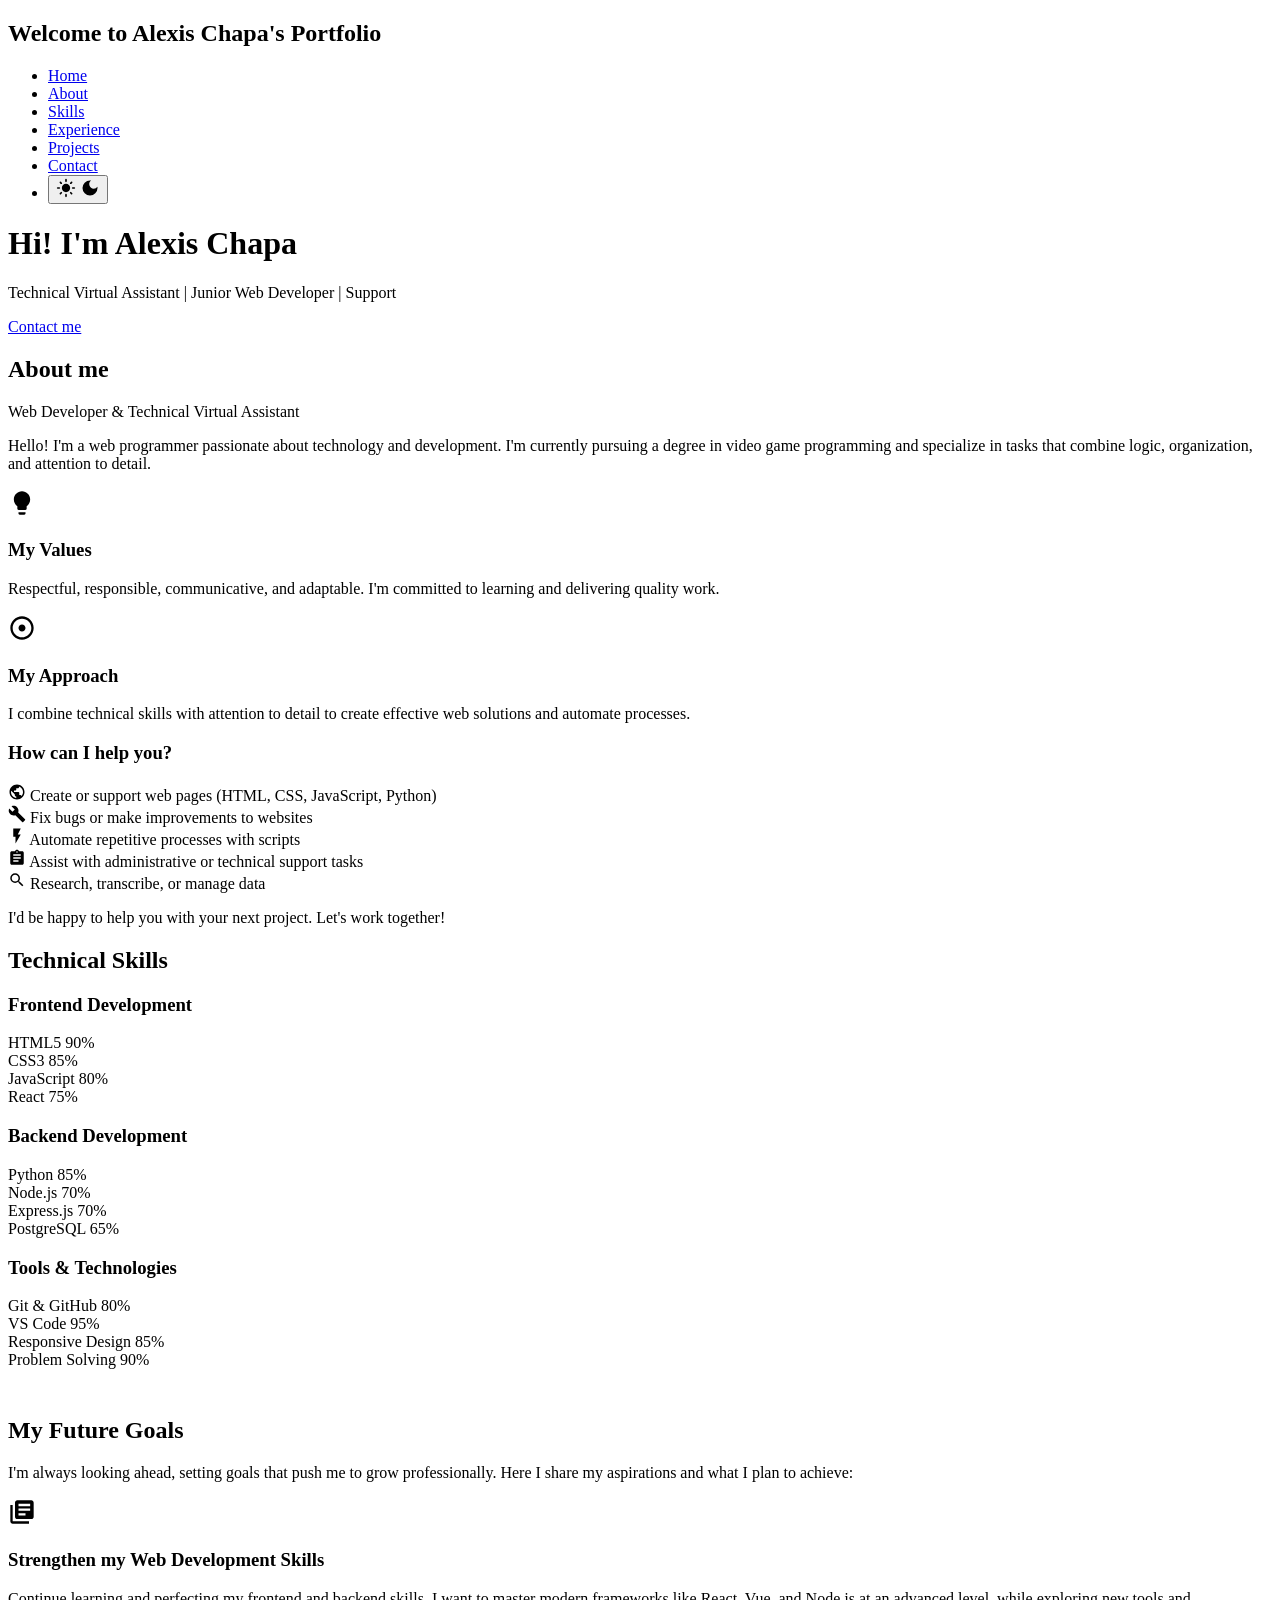
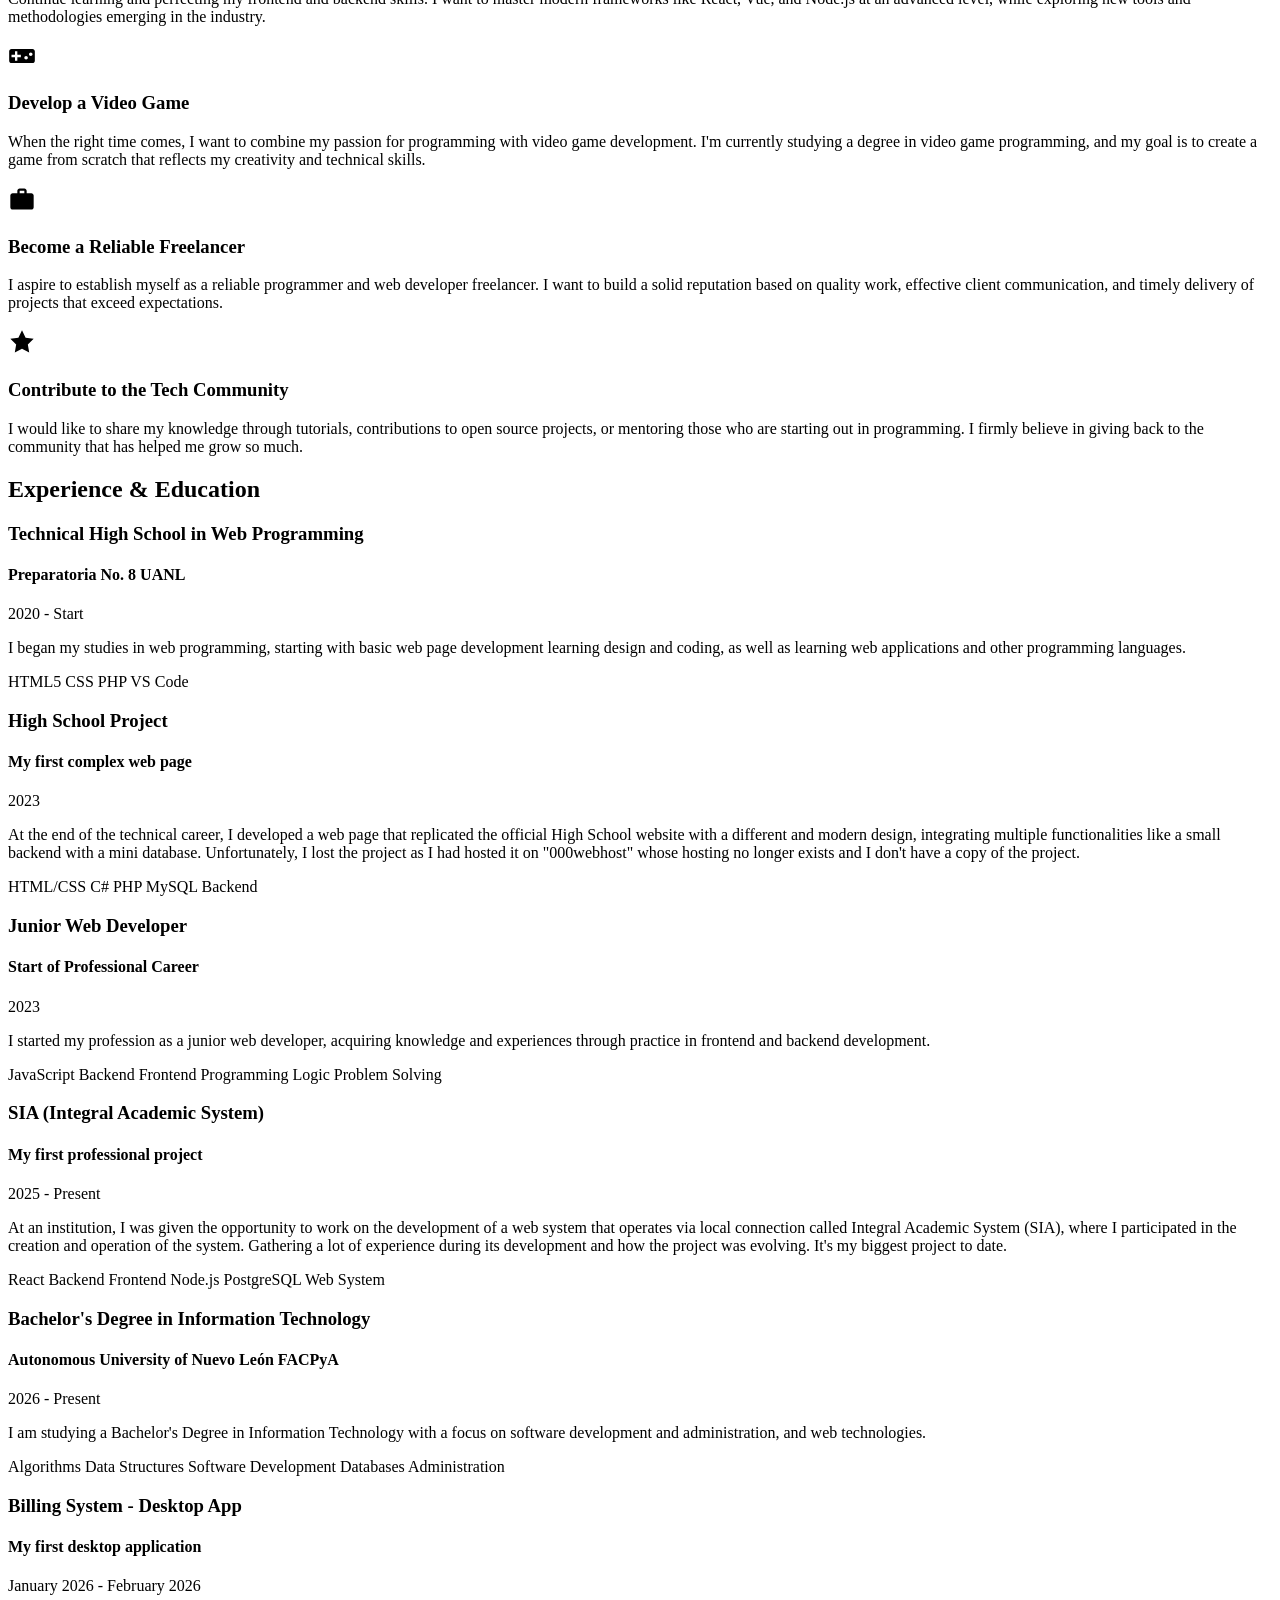
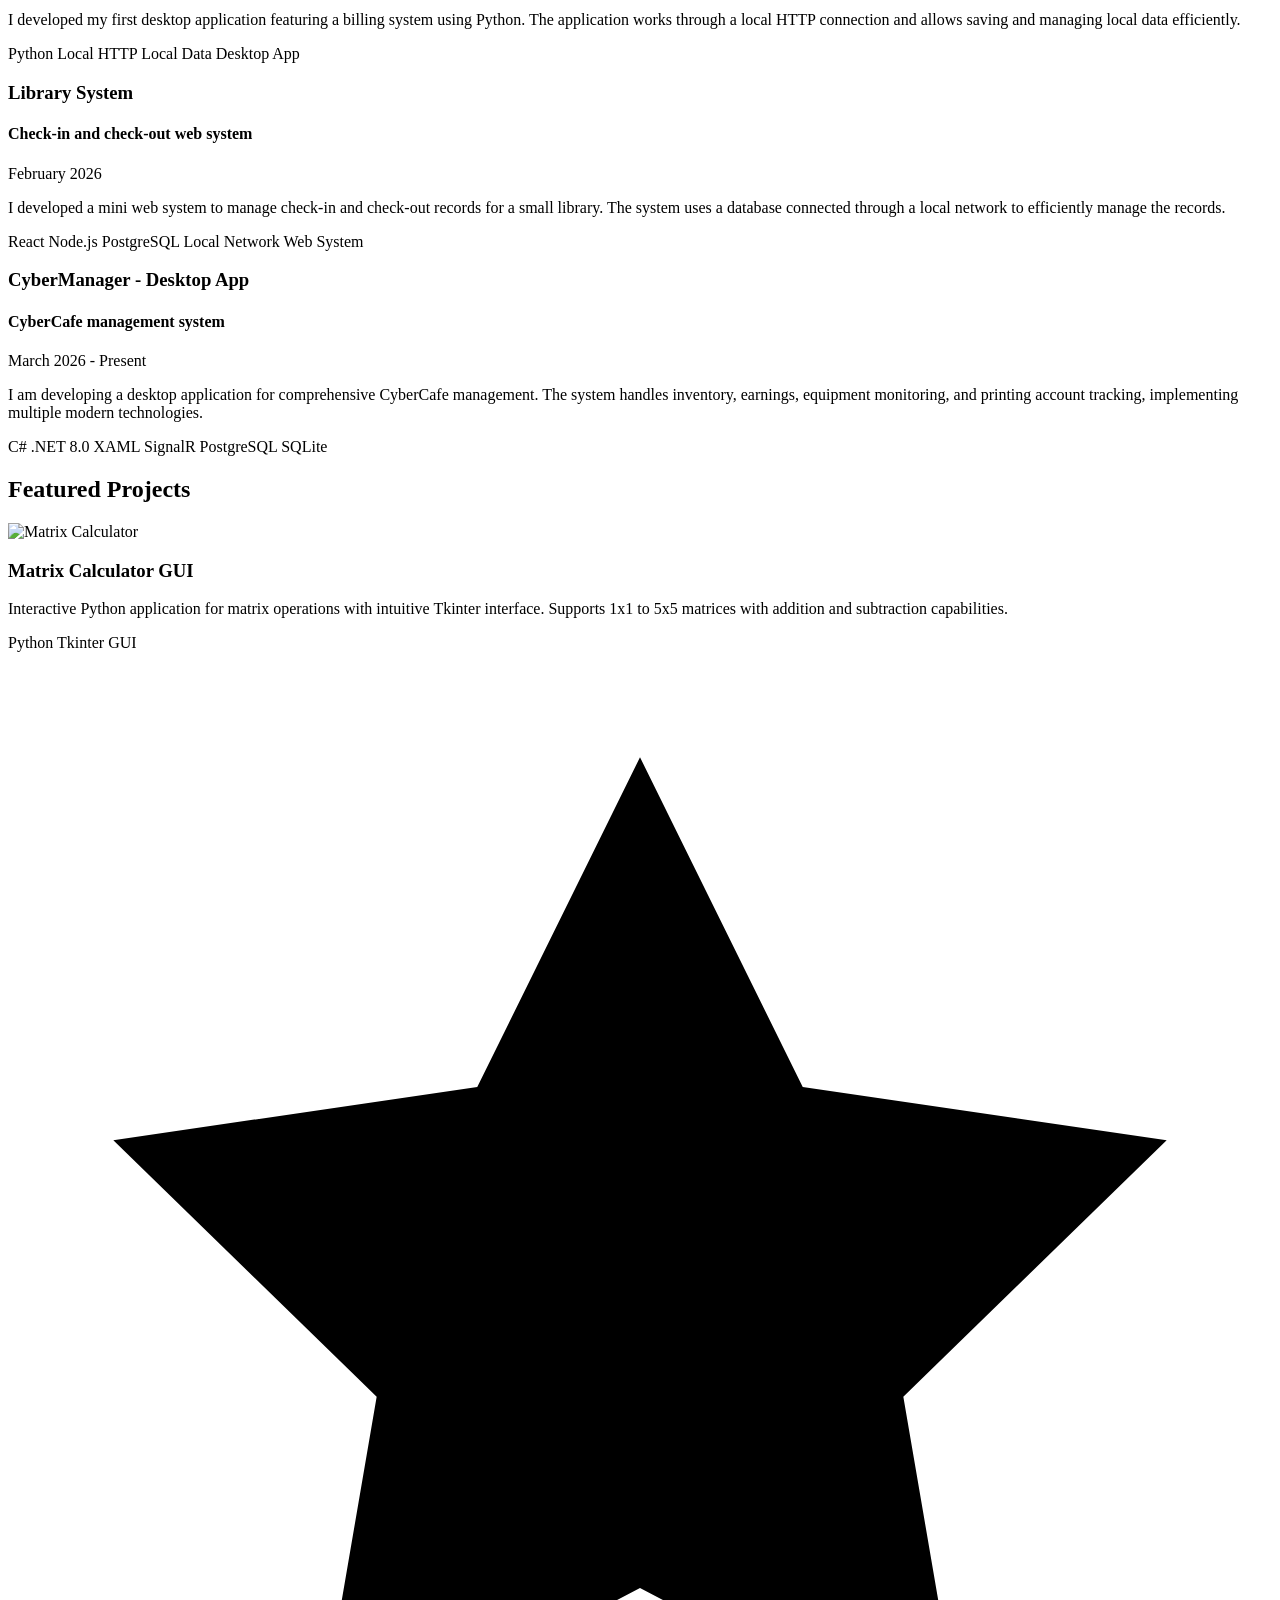
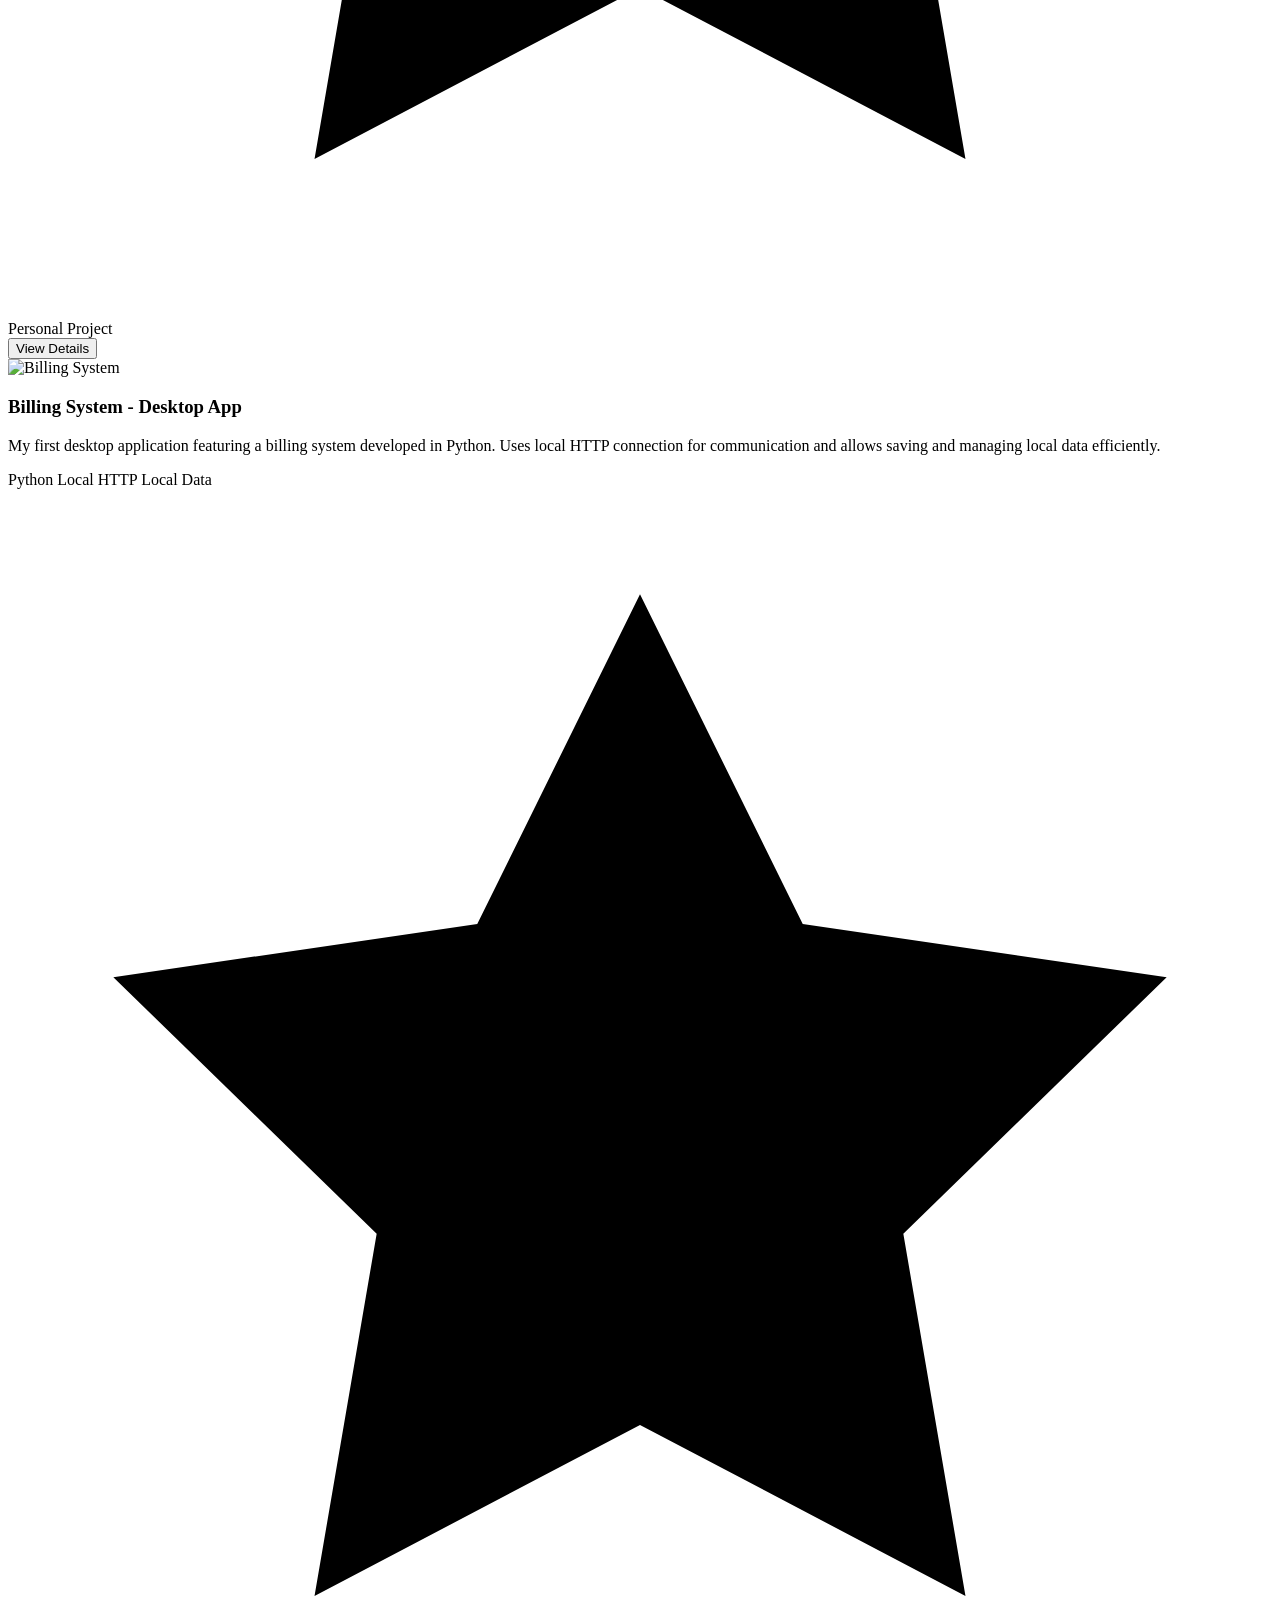
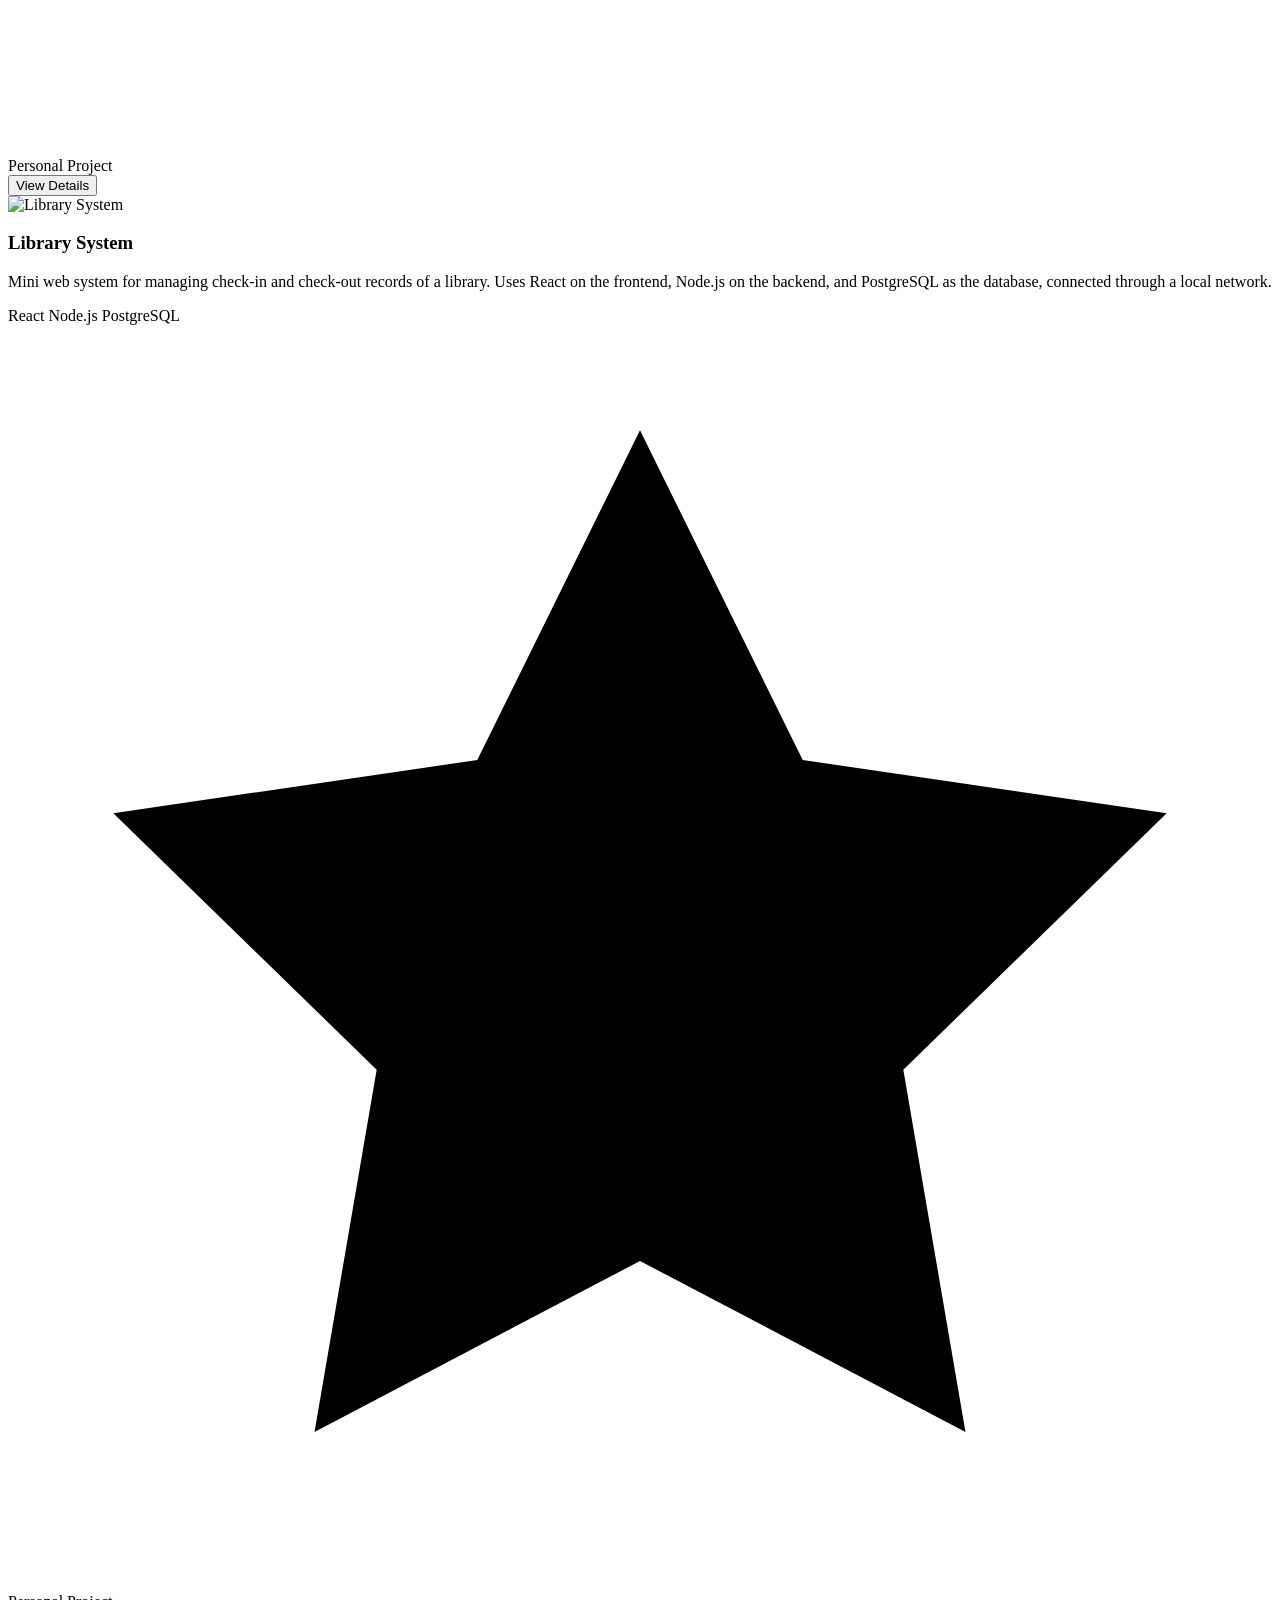
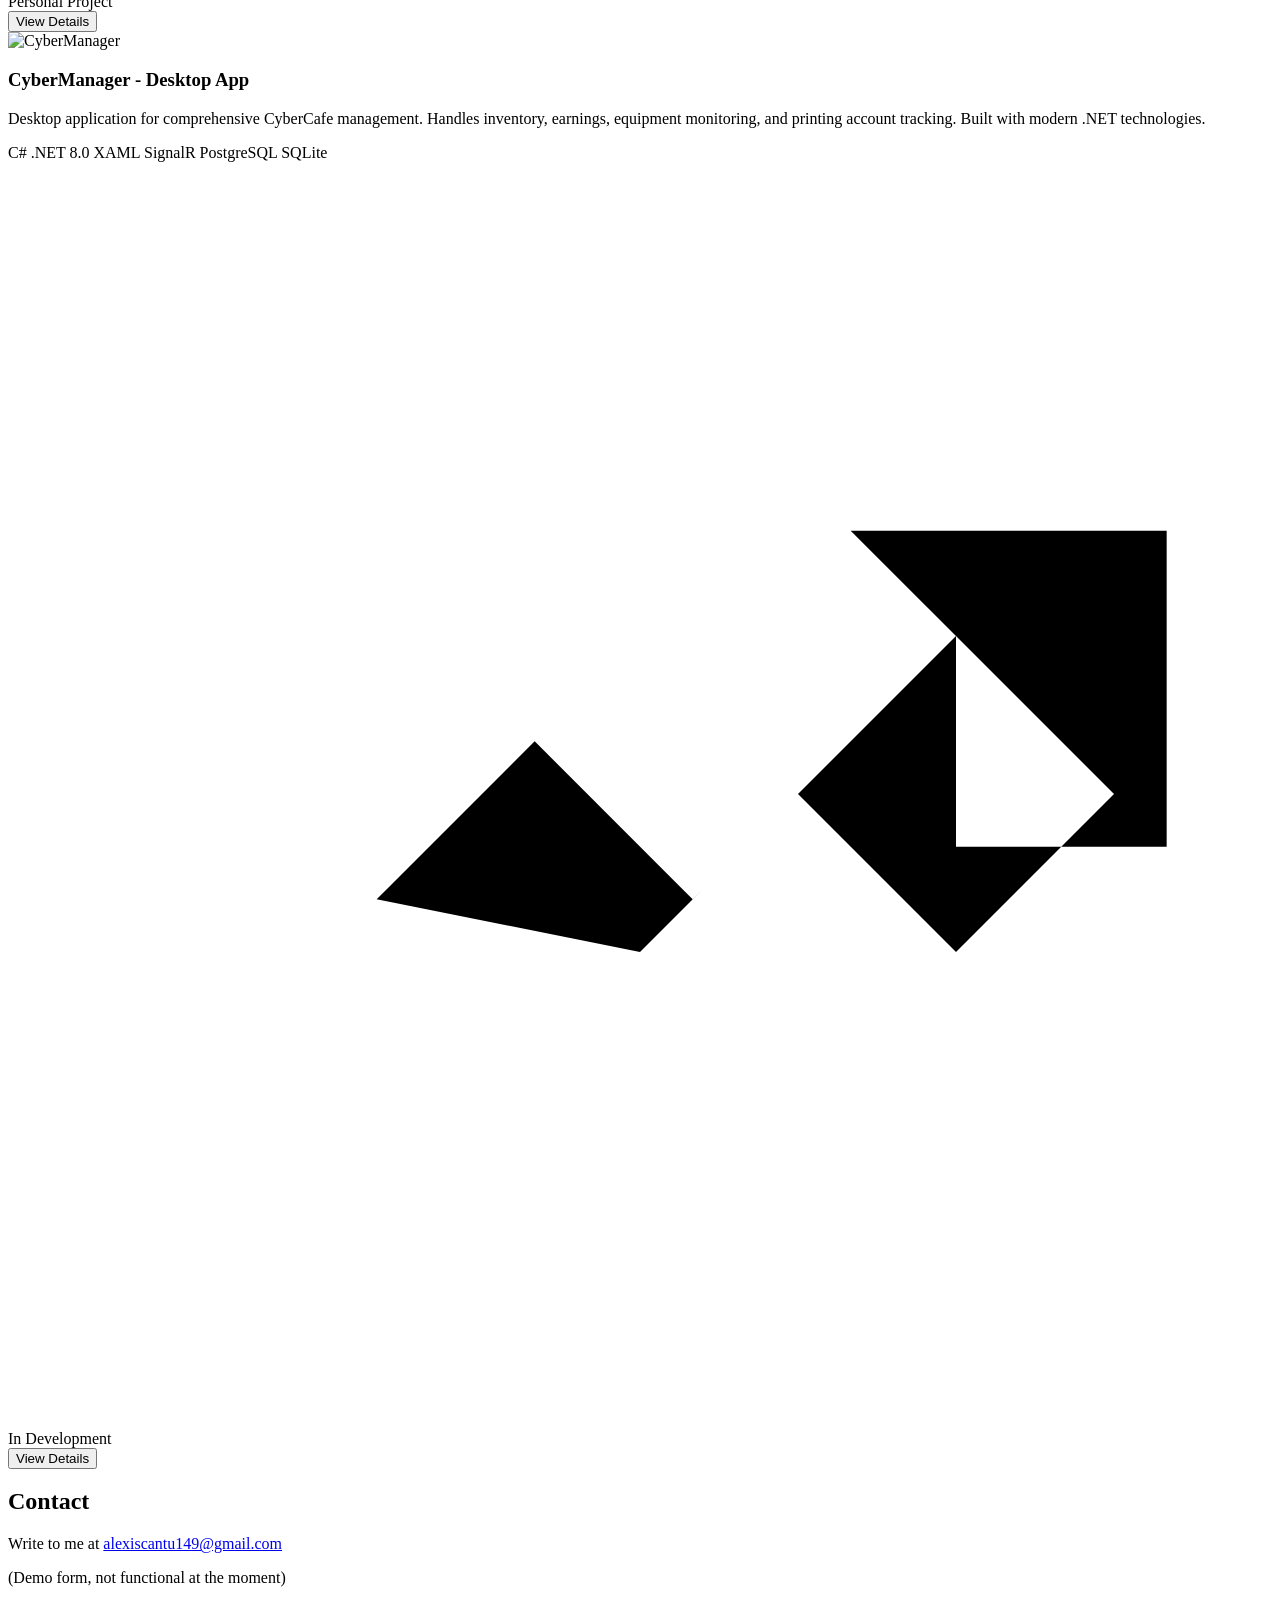
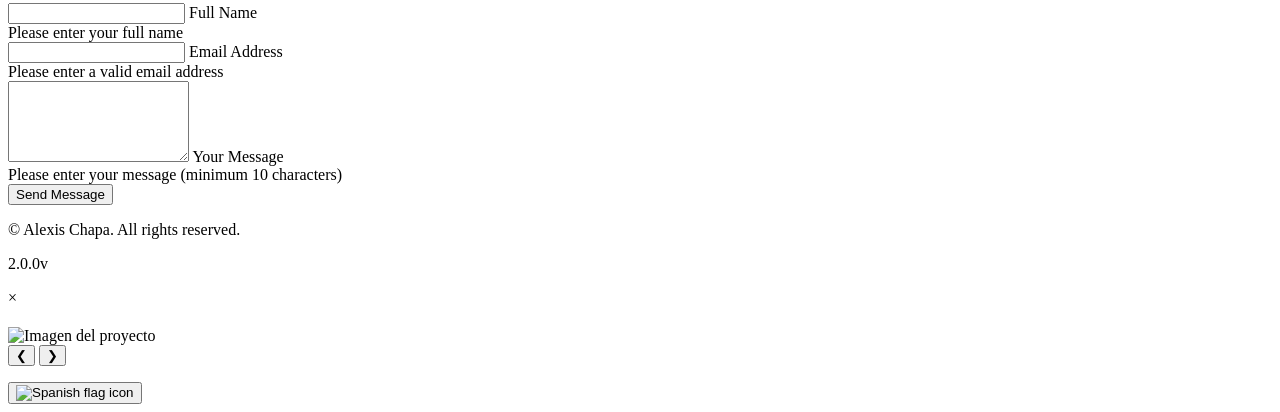
==== index.html @ 1d427770 "Rename index_EN.html to index.html" ====
<!DOCTYPE html>
<html lang="en">
<head>
  <meta charset="UTF-8" />
  <meta name="viewport" content="width=device-width, initial-scale=1.0" />
  <meta name="description" content="Alexis Chapa - Technical Virtual Assistant, Junior Web Developer & Support. Specialized in HTML, CSS, JavaScript, Python. Available for web development projects and technical assistance." />
  <meta name="keywords" content="web developer, technical assistant, python developer, javascript, HTML, CSS, portfolio, freelance developer" />
  <meta name="author" content="Alexis Chapa" />
  
  <!-- Open Graph / Facebook -->
  <meta property="og:type" content="website" />
  <meta property="og:url" content="https://yourwebsite.com/" />
  <meta property="og:title" content="Alexis Chapa - Web Developer Portfolio" />
  <meta property="og:description" content="Technical Virtual Assistant & Junior Web Developer. Specialized in creating web solutions and technical support." />
  <meta property="og:image" content="https://yourwebsite.com/img/preview.png" />

  <!-- Twitter -->
  <meta property="twitter:card" content="summary_large_image" />
  <meta property="twitter:url" content="https://yourwebsite.com/" />
  <meta property="twitter:title" content="Alexis Chapa - Web Developer Portfolio" />
  <meta property="twitter:description" content="Technical Virtual Assistant & Junior Web Developer. Specialized in creating web solutions and technical support." />
  <meta property="twitter:image" content="https://yourwebsite.com/img/preview.png" />

  <title>Alexis Chapa - Web Developer Portfolio</title>
  <link rel="icon" type="image/x-icon" href="img/favicon.ico" />
  <link rel="apple-touch-icon" href="img/apple-touch-icon.png" />
  <link rel="stylesheet" href="styles/index.css">
  <link rel="stylesheet" href="styles/modal.css">
  <link rel="stylesheet" href="styles/animacion.css">
  <link rel="stylesheet" href="styles/theme.css">
  <link href="https://fonts.googleapis.com/css2?family=Inter:wght@400;600;700&display=swap" rel="stylesheet" />
</head>
<body>
  <nav class="navigation" id="navigation">
    <div class="nav-container">
      <div class="nav-brand">
        <h2>Welcome to Alexis Chapa's Portfolio</h2>
      </div>
      <ul class="nav-menu" id="nav-menu">
        <li class="nav-item">
          <a href="#hero" class="nav-link">Home</a>
        </li>
        <li class="nav-item">
          <a href="#about" class="nav-link">About</a>
        </li>
        <li class="nav-item">
          <a href="#skills" class="nav-link">Skills</a>
        </li>
        <li class="nav-item">
          <a href="#experience" class="nav-link">Experience</a>
        </li>
        <li class="nav-item">
          <a href="#projects" class="nav-link">Projects</a>
        </li>
        <li class="nav-item">
          <a href="#contacto" class="nav-link">Contact</a>
        </li>
        <li class="nav-item">
          <button id="theme-toggle" class="theme-toggle" aria-label="Toggle dark mode">
            <span class="sun-icon"><svg viewBox="0 0 24 24" width="20" height="20" fill="currentColor"><path d="M12 7c-2.76 0-5 2.24-5 5s2.24 5 5 5 5-2.24 5-5-2.24-5-5-5zM2 13h2c.55 0 1-.45 1-1s-.45-1-1-1H2c-.55 0-1 .45-1 1s.45 1 1 1zm18 0h2c.55 0 1-.45 1-1s-.45-1-1-1h-2c-.55 0-1 .45-1 1s.45 1 1 1zM11 2v2c0 .55.45 1 1 1s1-.45 1-1V2c0-.55-.45-1-1-1s-1 .45-1 1zm0 18v2c0 .55.45 1 1 1s1-.45 1-1v-2c0-.55-.45-1-1-1s-1 .45-1 1zM5.99 4.58a.996.996 0 00-1.41 0 .996.996 0 000 1.41l1.06 1.06c.39.39 1.03.39 1.41 0s.39-1.03 0-1.41L5.99 4.58zm12.37 12.37a.996.996 0 00-1.41 0 .996.996 0 000 1.41l1.06 1.06c.39.39 1.03.39 1.41 0a.996.996 0 000-1.41l-1.06-1.06zm1.06-10.96a.996.996 0 000-1.41.996.996 0 00-1.41 0l-1.06 1.06c-.39.39-.39 1.03 0 1.41s1.03.39 1.41 0l1.06-1.06zM7.05 18.36a.996.996 0 000-1.41.996.996 0 00-1.41 0l-1.06 1.06c-.39.39-.39 1.03 0 1.41s1.03.39 1.41 0l1.06-1.06z"/></svg></span>
            <span class="moon-icon"><svg viewBox="0 0 24 24" width="20" height="20" fill="currentColor"><path d="M12 3a9 9 0 109 9c0-.46-.04-.92-.1-1.36a5.389 5.389 0 01-4.4 2.26 5.403 5.403 0 01-3.14-9.8c-.44-.06-.9-.1-1.36-.1z"/></svg></span>
          </button>
        </li>
      </ul>
      <div class="nav-toggle" id="nav-toggle">
        <span class="bar"></span>
        <span class="bar"></span>
        <span class="bar"></span>
      </div>
    </div>
  </nav>
  
  <header class="hero" id="hero">
    <h1>Hi! I'm Alexis Chapa</h1>
    <p>Technical Virtual Assistant | Junior Web Developer | Support</p>
    <a href="#contacto" class="btn">Contact me</a>
  </header>

  <section id="about" class="about">
    <div class="about-container">
      <div class="about-header">
        <h1>About me</h1>
        <div class="about-subtitle">Web Developer & Technical Virtual Assistant</div>
      </div>
      
      <div class="about-content">
        <div class="about-intro">
          <p class="intro-text">
            Hello! I'm a web programmer passionate about technology and development. 
            I'm currently pursuing a degree in video game programming and specialize 
            in tasks that combine logic, organization, and attention to detail.
          </p>
        </div>
        
        <div class="about-highlights">
          <div class="highlight-card">
            <div class="highlight-icon"><svg viewBox="0 0 24 24" width="28" height="28" fill="currentColor"><path d="M9 21c0 .55.45 1 1 1h4c.55 0 1-.45 1-1v-1H9v1zm3-19C8.14 2 5 5.14 5 9c0 2.38 1.19 4.47 3 5.74V17c0 .55.45 1 1 1h6c.55 0 1-.45 1-1v-2.26c1.81-1.27 3-3.36 3-5.74 0-3.86-3.14-7-7-7z"/></svg></div>
            <h3>My Values</h3>
            <p>Respectful, responsible, communicative, and adaptable. I'm committed to learning and delivering quality work.</p>
          </div>
          
          <div class="highlight-card">
            <div class="highlight-icon"><svg viewBox="0 0 24 24" width="28" height="28" fill="currentColor"><path d="M12 2C6.49 2 2 6.49 2 12s4.49 10 10 10 10-4.49 10-10S17.51 2 12 2zm0 18c-4.41 0-8-3.59-8-8s3.59-8 8-8 8 3.59 8 8-3.59 8-8 8zm3-8c0 1.66-1.34 3-3 3s-3-1.34-3-3 1.34-3 3-3 3 1.34 3 3z"/></svg></div>
            <h3>My Approach</h3>
            <p>I combine technical skills with attention to detail to create effective web solutions and automate processes.</p>
          </div>
        </div>
        
        <div class="about-services">
          <h3>How can I help you?</h3>
          <div class="services-grid">
            <div class="service-item">
              <span class="service-icon"><svg viewBox="0 0 24 24" width="18" height="18" fill="currentColor"><path d="M12 2C6.48 2 2 6.48 2 12s4.48 10 10 10 10-4.48 10-10S17.52 2 12 2zm-1 17.93c-3.95-.49-7-3.85-7-7.93 0-.62.08-1.21.21-1.79L9 15v1c0 1.1.9 2 2 2v1.93zm6.9-2.54c-.26-.81-1-1.39-1.9-1.39h-1v-3c0-.55-.45-1-1-1H8v-2h2c.55 0 1-.45 1-1V7h2c1.1 0 2-.9 2-2v-.41c2.93 1.19 5 4.06 5 7.41 0 2.08-.8 3.97-2.1 5.39z"/></svg></span>
              <span>Create or support web pages (HTML, CSS, JavaScript, Python)</span>
            </div>
            <div class="service-item">
              <span class="service-icon"><svg viewBox="0 0 24 24" width="18" height="18" fill="currentColor"><path d="M22.7 19l-9.1-9.1c.9-2.3.4-5-1.5-6.9-2-2-5-2.4-7.4-1.3L9 6 6 9 1.6 4.7C.4 7.1.9 10.1 2.9 12.1c1.9 1.9 4.6 2.4 6.9 1.5l9.1 9.1c.4.4 1 .4 1.4 0l2.3-2.3c.5-.4.5-1.1.1-1.4z"/></svg></span>
              <span>Fix bugs or make improvements to websites</span>
            </div>
            <div class="service-item">
              <span class="service-icon"><svg viewBox="0 0 24 24" width="18" height="18" fill="currentColor"><path d="M7 2v11h3v9l7-12h-4l4-8z"/></svg></span>
              <span>Automate repetitive processes with scripts</span>
            </div>
            <div class="service-item">
              <span class="service-icon"><svg viewBox="0 0 24 24" width="18" height="18" fill="currentColor"><path d="M19 3h-4.18C14.4 1.84 13.3 1 12 1c-1.3 0-2.4.84-2.82 2H5c-1.1 0-2 .9-2 2v14c0 1.1.9 2 2 2h14c1.1 0 2-.9 2-2V5c0-1.1-.9-2-2-2zm-7 0c.55 0 1 .45 1 1s-.45 1-1 1-1-.45-1-1 .45-1 1-1zm2 14H7v-2h7v2zm3-4H7v-2h10v2zm0-4H7V7h10v2z"/></svg></span>
              <span>Assist with administrative or technical support tasks</span>
            </div>
            <div class="service-item">
              <span class="service-icon"><svg viewBox="0 0 24 24" width="18" height="18" fill="currentColor"><path d="M15.5 14h-.79l-.28-.27A6.471 6.471 0 0016 9.5 6.5 6.5 0 109.5 16c1.61 0 3.09-.59 4.23-1.57l.27.28v.79l5 4.99L20.49 19l-4.99-5zm-6 0C7.01 14 5 11.99 5 9.5S7.01 5 9.5 5 14 7.01 14 9.5 11.99 14 9.5 14z"/></svg></span>
              <span>Research, transcribe, or manage data</span>
            </div>
          </div>
        </div>
        
        <div class="about-cta">
          <p>I'd be happy to help you with your next project. Let's work together!</p>
        </div>
      </div>
    </div>
  </section>

  <section id="skills" class="skills-section">
    <h1>Technical Skills</h1>
    <div class="skills-container">
      <div class="skills-category">
        <h3>Frontend Development</h3>
        <div class="skill-item">
          <div class="skill-info">
            <span class="skill-name">HTML5</span>
            <span class="skill-percentage">90%</span>
          </div>
          <div class="skill-bar">
            <div class="skill-progress" data-percentage="90"></div>
          </div>
        </div>
        <div class="skill-item">
          <div class="skill-info">
            <span class="skill-name">CSS3</span>
            <span class="skill-percentage">85%</span>
          </div>
          <div class="skill-bar">
            <div class="skill-progress" data-percentage="85"></div>
          </div>
        </div>
        <div class="skill-item">
          <div class="skill-info">
            <span class="skill-name">JavaScript</span>
            <span class="skill-percentage">80%</span>
          </div>
          <div class="skill-bar">
            <div class="skill-progress" data-percentage="80"></div>
          </div>
        </div>
        <div class="skill-item">
          <div class="skill-info">
            <span class="skill-name">React</span>
            <span class="skill-percentage">75%</span>
          </div>
          <div class="skill-bar">
            <div class="skill-progress" data-percentage="75"></div>
          </div>
        </div>
      </div>

      <div class="skills-category">
        <h3>Backend Development</h3>
        <div class="skill-item">
          <div class="skill-info">
            <span class="skill-name">Python</span>
            <span class="skill-percentage">85%</span>
          </div>
          <div class="skill-bar">
            <div class="skill-progress" data-percentage="85"></div>
          </div>
        </div>
        <div class="skill-item">
          <div class="skill-info">
            <span class="skill-name">Node.js</span>
            <span class="skill-percentage">70%</span>
          </div>
          <div class="skill-bar">
            <div class="skill-progress" data-percentage="70"></div>
          </div>
        </div>
        <div class="skill-item">
          <div class="skill-info">
            <span class="skill-name">Express.js</span>
            <span class="skill-percentage">70%</span>
          </div>
          <div class="skill-bar">
            <div class="skill-progress" data-percentage="70"></div>
          </div>
        </div>
        <div class="skill-item">
          <div class="skill-info">
            <span class="skill-name">PostgreSQL</span>
            <span class="skill-percentage">65%</span>
          </div>
          <div class="skill-bar">
            <div class="skill-progress" data-percentage="65"></div>
          </div>
        </div>
      </div>

      <div class="skills-category">
        <h3>Tools & Technologies</h3>
        <div class="skill-item">
          <div class="skill-info">
            <span class="skill-name">Git & GitHub</span>
            <span class="skill-percentage">80%</span>
          </div>
          <div class="skill-bar">
            <div class="skill-progress" data-percentage="80"></div>
          </div>
        </div>
        <div class="skill-item">
          <div class="skill-info">
            <span class="skill-name">VS Code</span>
            <span class="skill-percentage">95%</span>
          </div>
          <div class="skill-bar">
            <div class="skill-progress" data-percentage="95"></div>
          </div>
        </div>
        <div class="skill-item">
          <div class="skill-info">
            <span class="skill-name">Responsive Design</span>
            <span class="skill-percentage">85%</span>
          </div>
          <div class="skill-bar">
            <div class="skill-progress" data-percentage="85"></div>
          </div>
        </div>
        <div class="skill-item">
          <div class="skill-info">
            <span class="skill-name">Problem Solving</span>
            <span class="skill-percentage">90%</span>
          </div>
          <div class="skill-bar">
            <div class="skill-progress" data-percentage="90"></div>
          </div>
        </div>
      </div>
    </div>
    
    <!-- My Future Goals -->
    <h2 class="section-title" style="margin-top: 3rem;">My Future Goals</h2>
    <div class="future-goals-container">
      <p class="goals-intro">I'm always looking ahead, setting goals that push me to grow professionally. Here I share my aspirations and what I plan to achieve:</p>
      
      <div class="goals-grid">
        <div class="goal-card">
          <div class="goal-icon"><svg viewBox="0 0 24 24" width="28" height="28" fill="currentColor"><path d="M4 6H2v14c0 1.1.9 2 2 2h14v-2H4V6zm16-4H8c-1.1 0-2 .9-2 2v12c0 1.1.9 2 2 2h12c1.1 0 2-.9 2-2V4c0-1.1-.9-2-2-2zm-1 9H9V9h10v2zm-4 4H9v-2h6v2zm4-8H9V5h10v2z"/></svg></div>
          <h3>Strengthen my Web Development Skills</h3>
          <p>Continue learning and perfecting my frontend and backend skills. I want to master modern frameworks like React, Vue, and Node.js at an advanced level, while exploring new tools and methodologies emerging in the industry.</p>
        </div>
        
        <div class="goal-card">
          <div class="goal-icon"><svg viewBox="0 0 24 24" width="28" height="28" fill="currentColor"><path d="M21 6H3c-1.1 0-2 .9-2 2v8c0 1.1.9 2 2 2h18c1.1 0 2-.9 2-2V8c0-1.1-.9-2-2-2zm-10 7H8v3H6v-3H3v-2h3V8h2v3h3v2zm4.5 2c-.83 0-1.5-.67-1.5-1.5s.67-1.5 1.5-1.5 1.5.67 1.5 1.5-.67 1.5-1.5 1.5zm4-3c-.83 0-1.5-.67-1.5-1.5S18.67 9 19.5 9s1.5.67 1.5 1.5-.67 1.5-1.5 1.5z"/></svg></div>
          <h3>Develop a Video Game</h3>
          <p>When the right time comes, I want to combine my passion for programming with video game development. I'm currently studying a degree in video game programming, and my goal is to create a game from scratch that reflects my creativity and technical skills.</p>
        </div>
        
        <div class="goal-card">
          <div class="goal-icon"><svg viewBox="0 0 24 24" width="28" height="28" fill="currentColor"><path d="M20 7h-4V5c0-1.1-.9-2-2-2h-4c-1.1 0-2 .9-2 2v2H4c-1.1 0-2 .9-2 2v10c0 1.1.9 2 2 2h16c1.1 0 2-.9 2-2V9c0-1.1-.9-2-2-2zm-6 0h-4V5h4v2z"/></svg></div>
          <h3>Become a Reliable Freelancer</h3>
          <p>I aspire to establish myself as a reliable programmer and web developer freelancer. I want to build a solid reputation based on quality work, effective client communication, and timely delivery of projects that exceed expectations.</p>
        </div>
        
        <div class="goal-card">
          <div class="goal-icon"><svg viewBox="0 0 24 24" width="28" height="28" fill="currentColor"><path d="M12 2l3.09 6.26L22 9.27l-5 4.87 1.18 6.88L12 17.77l-6.18 3.25L7 14.14 2 9.27l6.91-1.01L12 2z"/></svg></div>
          <h3>Contribute to the Tech Community</h3>
          <p>I would like to share my knowledge through tutorials, contributions to open source projects, or mentoring those who are starting out in programming. I firmly believe in giving back to the community that has helped me grow so much.</p>
        </div>
      </div>
    </div>
  </section>

  <!-- Experience Timeline -->
  <section id="experience" class="timeline-section">
    <div class="container">
      <h2 class="section-title">Experience & Education</h2>
      <div class="timeline">
        <div class="timeline-item" data-aos="fade-right">
          <div class="timeline-marker"></div>
          <div class="timeline-content">
            <h3>Technical High School in Web Programming</h3>
            <h4>Preparatoria No. 8 UANL</h4>
            <span class="timeline-date">2020 - Start</span>
            <p>I began my studies in web programming, starting with basic web page development learning design and coding, as well as learning web applications and other programming languages.</p>
            <div class="timeline-tags">
              <span class="tag">HTML5</span>
              <span class="tag">CSS</span>
              <span class="tag">PHP</span>
              <span class="tag">VS Code</span>
            </div>
          </div>
        </div>
        
        <div class="timeline-item" data-aos="fade-left">
          <div class="timeline-marker"></div>
          <div class="timeline-content">
            <h3>High School Project</h3>
            <h4>My first complex web page</h4>
            <span class="timeline-date">2023</span>
            <p>At the end of the technical career, I developed a web page that replicated the official High School website with a different and modern design, integrating multiple functionalities like a small backend with a mini database. Unfortunately, I lost the project as I had hosted it on "000webhost" whose hosting no longer exists and I don't have a copy of the project.</p>
            <div class="timeline-tags">
              <span class="tag">HTML/CSS</span>
              <span class="tag">C#</span>
              <span class="tag">PHP</span>
              <span class="tag">MySQL</span>
              <span class="tag">Backend</span>
            </div>
          </div>
        </div>
        
        <div class="timeline-item" data-aos="fade-right">
          <div class="timeline-marker"></div>
          <div class="timeline-content">
            <h3>Junior Web Developer</h3>
            <h4>Start of Professional Career</h4>
            <span class="timeline-date">2023</span>
            <p>I started my profession as a junior web developer, acquiring knowledge and experiences through practice in frontend and backend development.</p>
            <div class="timeline-tags">
              <span class="tag">JavaScript</span>
              <span class="tag">Backend</span>
              <span class="tag">Frontend</span>
              <span class="tag">Programming Logic</span>
              <span class="tag">Problem Solving</span>
            </div>
          </div>
        </div>

        <div class="timeline-item" data-aos="fade-left">
          <div class="timeline-marker"></div>
          <div class="timeline-content">
            <h3>SIA (Integral Academic System)</h3>
            <h4>My first professional project</h4>
            <span class="timeline-date">2025 - Present</span>
            <p>At an institution, I was given the opportunity to work on the development of a web system that operates via local connection called Integral Academic System (SIA), where I participated in the creation and operation of the system. Gathering a lot of experience during its development and how the project was evolving. It's my biggest project to date.</p>
            <div class="timeline-tags">
              <span class="tag">React</span>
              <span class="tag">Backend</span>
              <span class="tag">Frontend</span>
              <span class="tag">Node.js</span>
              <span class="tag">PostgreSQL</span>
              <span class="tag">Web System</span>
            </div>
          </div>
        </div>
        
        <div class="timeline-item" data-aos="fade-left">
          <div class="timeline-marker education"></div>
          <div class="timeline-content">
            <h3>Bachelor's Degree in Information Technology</h3>
            <h4>Autonomous University of Nuevo León FACPyA</h4>
            <span class="timeline-date">2026 - Present</span>
            <p>I am studying a Bachelor's Degree in Information Technology with a focus on software development and administration, and web technologies.</p>
            <div class="timeline-tags">
              <span class="tag">Algorithms</span>
              <span class="tag">Data Structures</span>
              <span class="tag">Software Development</span>
              <span class="tag">Databases</span>
              <span class="tag">Administration</span>
            </div>
          </div>
        </div>

        <div class="timeline-item" data-aos="fade-right">
          <div class="timeline-marker"></div>
          <div class="timeline-content">
            <h3>Billing System - Desktop App</h3>
            <h4>My first desktop application</h4>
            <span class="timeline-date">January 2026 - February 2026</span>
            <p>I developed my first desktop application featuring a billing system using Python. The application works through a local HTTP connection and allows saving and managing local data efficiently.</p>
            <div class="timeline-tags">
              <span class="tag">Python</span>
              <span class="tag">Local HTTP</span>
              <span class="tag">Local Data</span>
              <span class="tag">Desktop App</span>
            </div>
          </div>
        </div>

        <div class="timeline-item" data-aos="fade-left">
          <div class="timeline-marker"></div>
          <div class="timeline-content">
            <h3>Library System</h3>
            <h4>Check-in and check-out web system</h4>
            <span class="timeline-date">February 2026</span>
            <p>I developed a mini web system to manage check-in and check-out records for a small library. The system uses a database connected through a local network to efficiently manage the records.</p>
            <div class="timeline-tags">
              <span class="tag">React</span>
              <span class="tag">Node.js</span>
              <span class="tag">PostgreSQL</span>
              <span class="tag">Local Network</span>
              <span class="tag">Web System</span>
            </div>
          </div>
        </div>

        <div class="timeline-item" data-aos="fade-right">
          <div class="timeline-marker"></div>
          <div class="timeline-content">
            <h3>CyberManager - Desktop App</h3>
            <h4>CyberCafe management system</h4>
            <span class="timeline-date">March 2026 - Present</span>
            <p>I am developing a desktop application for comprehensive CyberCafe management. The system handles inventory, earnings, equipment monitoring, and printing account tracking, implementing multiple modern technologies.</p>
            <div class="timeline-tags">
              <span class="tag">C#</span>
              <span class="tag">.NET 8.0</span>
              <span class="tag">XAML</span>
              <span class="tag">SignalR</span>
              <span class="tag">PostgreSQL</span>
              <span class="tag">SQLite</span>
            </div>
          </div>
        </div>
      </div>
    </div>
  </section>

  <section id="projects" class="projects-section">
    <div class="container">
      <h2 class="section-title">Featured Projects</h2>

      <!-- Projects Grid -->
      <div class="projects-grid">
        <!-- Project 1 - Matrix Calculator -->
        <div class="project-card" data-category="python" data-aos="fade-up">
          <div class="project-image">
            <img src="img_project/1.png" alt="Matrix Calculator" />
          </div>
          <div class="project-content">
            <h3>Matrix Calculator GUI</h3>
            <p>Interactive Python application for matrix operations with intuitive Tkinter interface. Supports 1x1 to 5x5 matrices with addition and subtraction capabilities.</p>
            <div class="project-tech">
              <span class="tech-tag">Python</span>
              <span class="tech-tag">Tkinter</span>
              <span class="tech-tag">GUI</span>
            </div>
            <div class="project-stats">
              <span class="stat">
                <svg viewBox="0 0 24 24" fill="currentColor">
                  <path d="M12 2l3.09 6.26L22 9.27l-5 4.87 1.18 6.88L12 17.77l-6.18 3.25L7 14.14 2 9.27l6.91-1.01L12 2z"/>
                </svg>
                Personal Project
              </span>
            </div>
            <button class="btn ver-proyecto" onclick="abrirModal(0)">View Details</button>
          </div>
        </div>

        <!-- Project 2 - Billing System -->
        <div class="project-card" data-category="python" data-aos="fade-up" data-aos-delay="100">
          <div class="project-image">
            <img src="img/fondo2.jpg" alt="Billing System" />
          </div>
          <div class="project-content">
            <h3>Billing System - Desktop App</h3>
            <p>My first desktop application featuring a billing system developed in Python. Uses local HTTP connection for communication and allows saving and managing local data efficiently.</p>
            <div class="project-tech">
              <span class="tech-tag">Python</span>
              <span class="tech-tag">Local HTTP</span>
              <span class="tech-tag">Local Data</span>
            </div>
            <div class="project-stats">
              <span class="stat">
                <svg viewBox="0 0 24 24" fill="currentColor">
                  <path d="M12 2l3.09 6.26L22 9.27l-5 4.87 1.18 6.88L12 17.77l-6.18 3.25L7 14.14 2 9.27l6.91-1.01L12 2z"/>
                </svg>
                Personal Project
              </span>
            </div>
            <button class="btn ver-proyecto" onclick="abrirModal(1)">View Details</button>
          </div>
        </div>

        <!-- Project 3 - Library System -->
        <div class="project-card" data-category="fullstack" data-aos="fade-up" data-aos-delay="200">
          <div class="project-image">
            <img src="img/fondo2.jpg" alt="Library System" />
          </div>
          <div class="project-content">
            <h3>Library System</h3>
            <p>Mini web system for managing check-in and check-out records of a library. Uses React on the frontend, Node.js on the backend, and PostgreSQL as the database, connected through a local network.</p>
            <div class="project-tech">
              <span class="tech-tag">React</span>
              <span class="tech-tag">Node.js</span>
              <span class="tech-tag">PostgreSQL</span>
            </div>
            <div class="project-stats">
              <span class="stat">
                <svg viewBox="0 0 24 24" fill="currentColor">
                  <path d="M12 2l3.09 6.26L22 9.27l-5 4.87 1.18 6.88L12 17.77l-6.18 3.25L7 14.14 2 9.27l6.91-1.01L12 2z"/>
                </svg>
                Personal Project
              </span>
            </div>
            <button class="btn ver-proyecto" onclick="abrirModal(2)">View Details</button>
          </div>
        </div>

        <!-- Project 4 - CyberManager -->
        <div class="project-card" data-category="desktop" data-aos="fade-up" data-aos-delay="300">
          <div class="project-image">
            <img src="img/fondo2.jpg" alt="CyberManager" />
          </div>
          <div class="project-content">
            <h3>CyberManager - Desktop App</h3>
            <p>Desktop application for comprehensive CyberCafe management. Handles inventory, earnings, equipment monitoring, and printing account tracking. Built with modern .NET technologies.</p>
            <div class="project-tech">
              <span class="tech-tag">C#</span>
              <span class="tech-tag">.NET 8.0</span>
              <span class="tech-tag">XAML</span>
              <span class="tech-tag">SignalR</span>
              <span class="tech-tag">PostgreSQL</span>
              <span class="tech-tag">SQLite</span>
            </div>
            <div class="project-stats">
              <span class="stat">
                <svg viewBox="0 0 24 24" fill="currentColor">
                  <path d="M7 14l3-3 3 3 5-5v4h4V7h-6l5 5-3 3-3-3-3 3z"/>
                </svg>
                In Development
              </span>
            </div>
            <button class="btn ver-proyecto" onclick="abrirModal(3)">View Details</button>
          </div>
        </div>
      </div>
    </div>
  </section>

  <section id="contacto">
    <h2>Contact</h2>
    <p>
      Write to me at <a href="mailto:alexiscantu149@gmail.com">alexiscantu149@gmail.com</a>
      <br>
      <p>(Demo form, not functional at the moment)</p>
    </p>
    <form class="contact-form" id="contact-form">
      <div class="form-group">
        <input type="text" id="name" placeholder=" " required />
        <label for="name">Full Name</label>
        <div class="error-message">Please enter your full name</div>
      </div>
      
      <div class="form-group">
        <input type="email" id="email" placeholder=" " required />
        <label for="email">Email Address</label>
        <div class="error-message">Please enter a valid email address</div>
      </div>
      
      <div class="form-group">
        <textarea id="message" placeholder=" " rows="5" required></textarea>
        <label for="message">Your Message</label>
        <div class="error-message">Please enter your message (minimum 10 characters)</div>
      </div>
      
      <button type="submit" class="btn submit-btn">
        <span class="loading-spinner"></span>
        Send Message
      </button>
    </form>
  </section>
  <footer>
    <p>&copy; <span id="year"></span> Alexis Chapa. All rights reserved.</p>
    <p>2.0.0v</p>
  </footer>

<!-- Modal con carrusel -->
<div id="modal" class="modal hidden">
  <div class="modal-content animate-fade">
    <span class="close-btn" onclick="cerrarModal()">&times;</span>
    <h2 id="modal-title"></h2>
    <div class="carousel">
      <div class="image-container">
        <img id="modal-img" src="" alt="Imagen del proyecto" />
      </div>
      <div class="carousel-controls">
        <button id="prev-img">&#10094;</button>
        <button id="next-img">&#10095;</button>
      </div>
    </div>
    <p id="modal-desc"></p>
  </div>
</div>

<button id="language-toggle" class="language-btn" title="Change language to Spanish" aria-label="Switch to Spanish language">
  <img id="lang-icon" src="img/ES.png" alt="Spanish flag icon" />
</button>

</body>
<script src="scripts/index_EN.js"></script>
<script src="scripts/modal_EN.js"></script>
<script src="scripts/animacion.js"></script>
<script src="scripts/carrusel.js"></script>
<script src="scripts/skills.js"></script>
<script src="scripts/timeline.js"></script>
<script src="scripts/competencies.js"></script>
<script src="scripts/visual-effects.js"></script>
<script src="scripts/project-filters.js"></script>
</html>
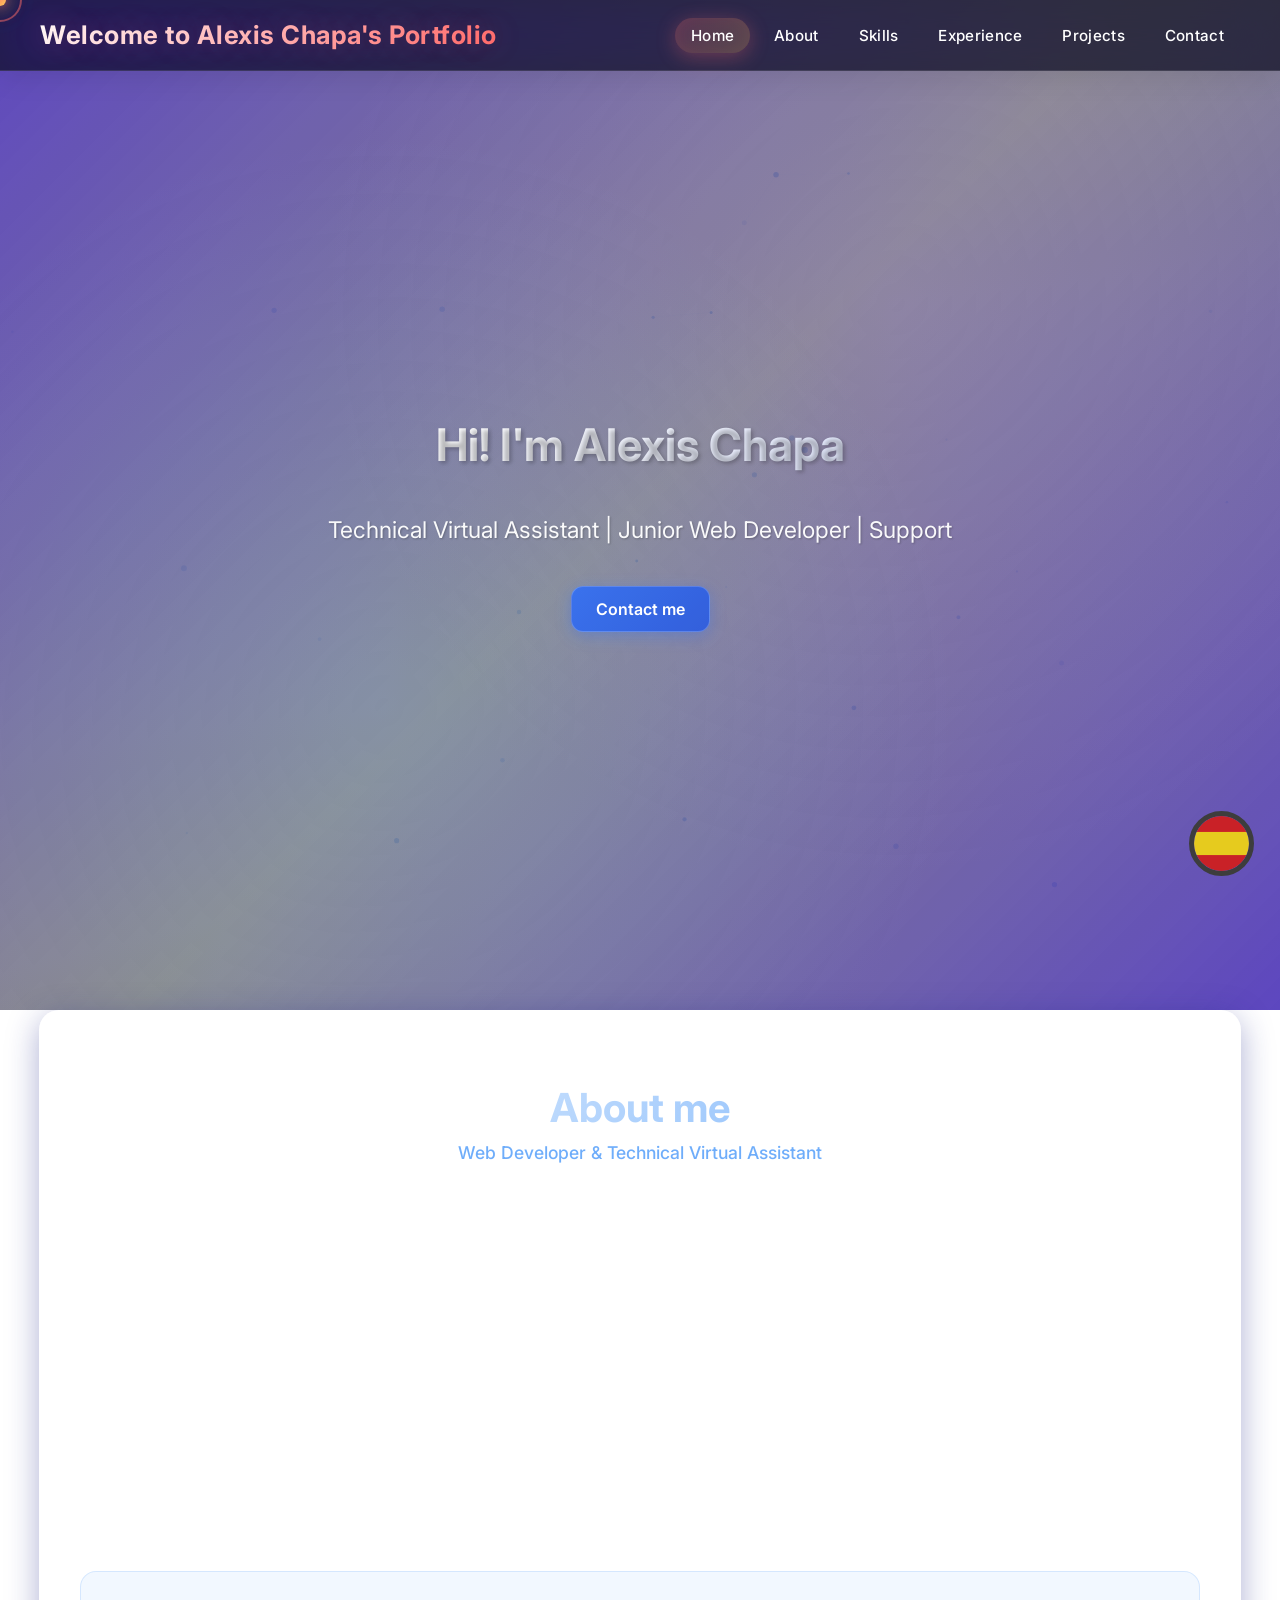
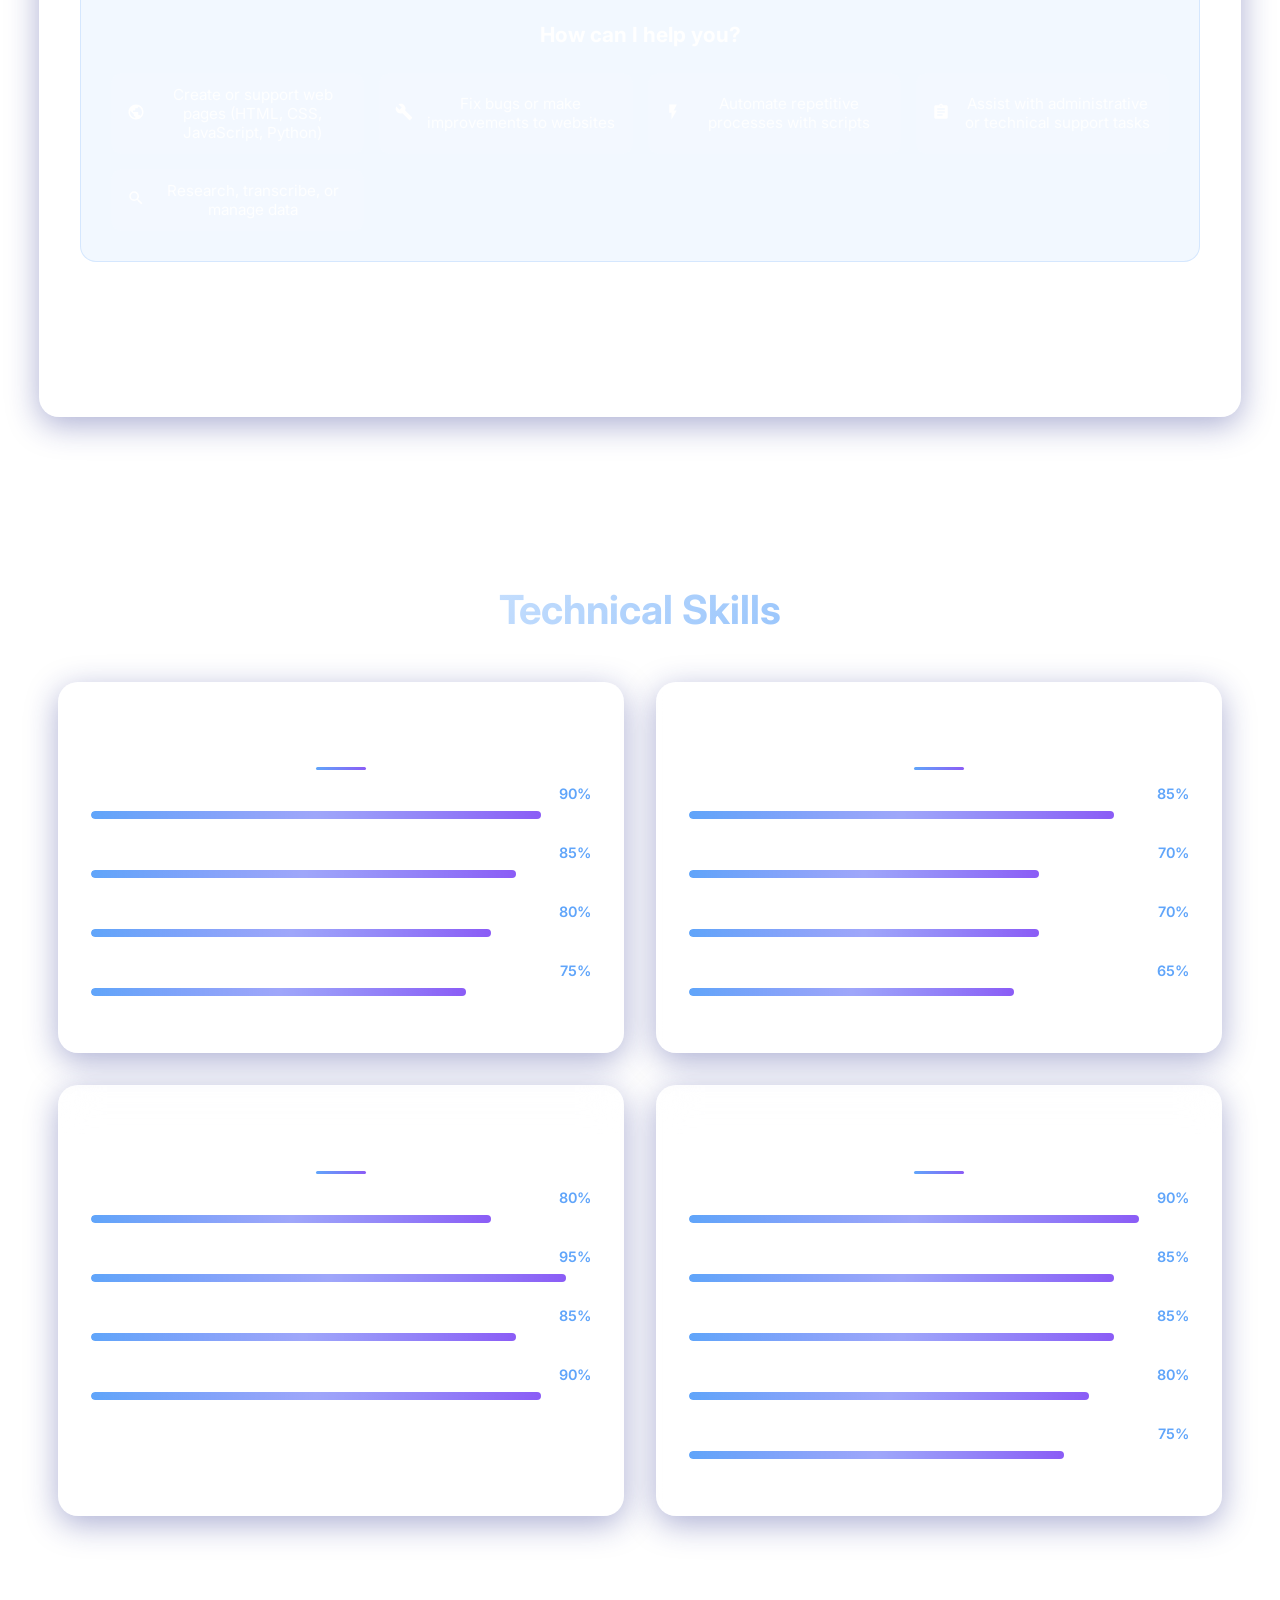
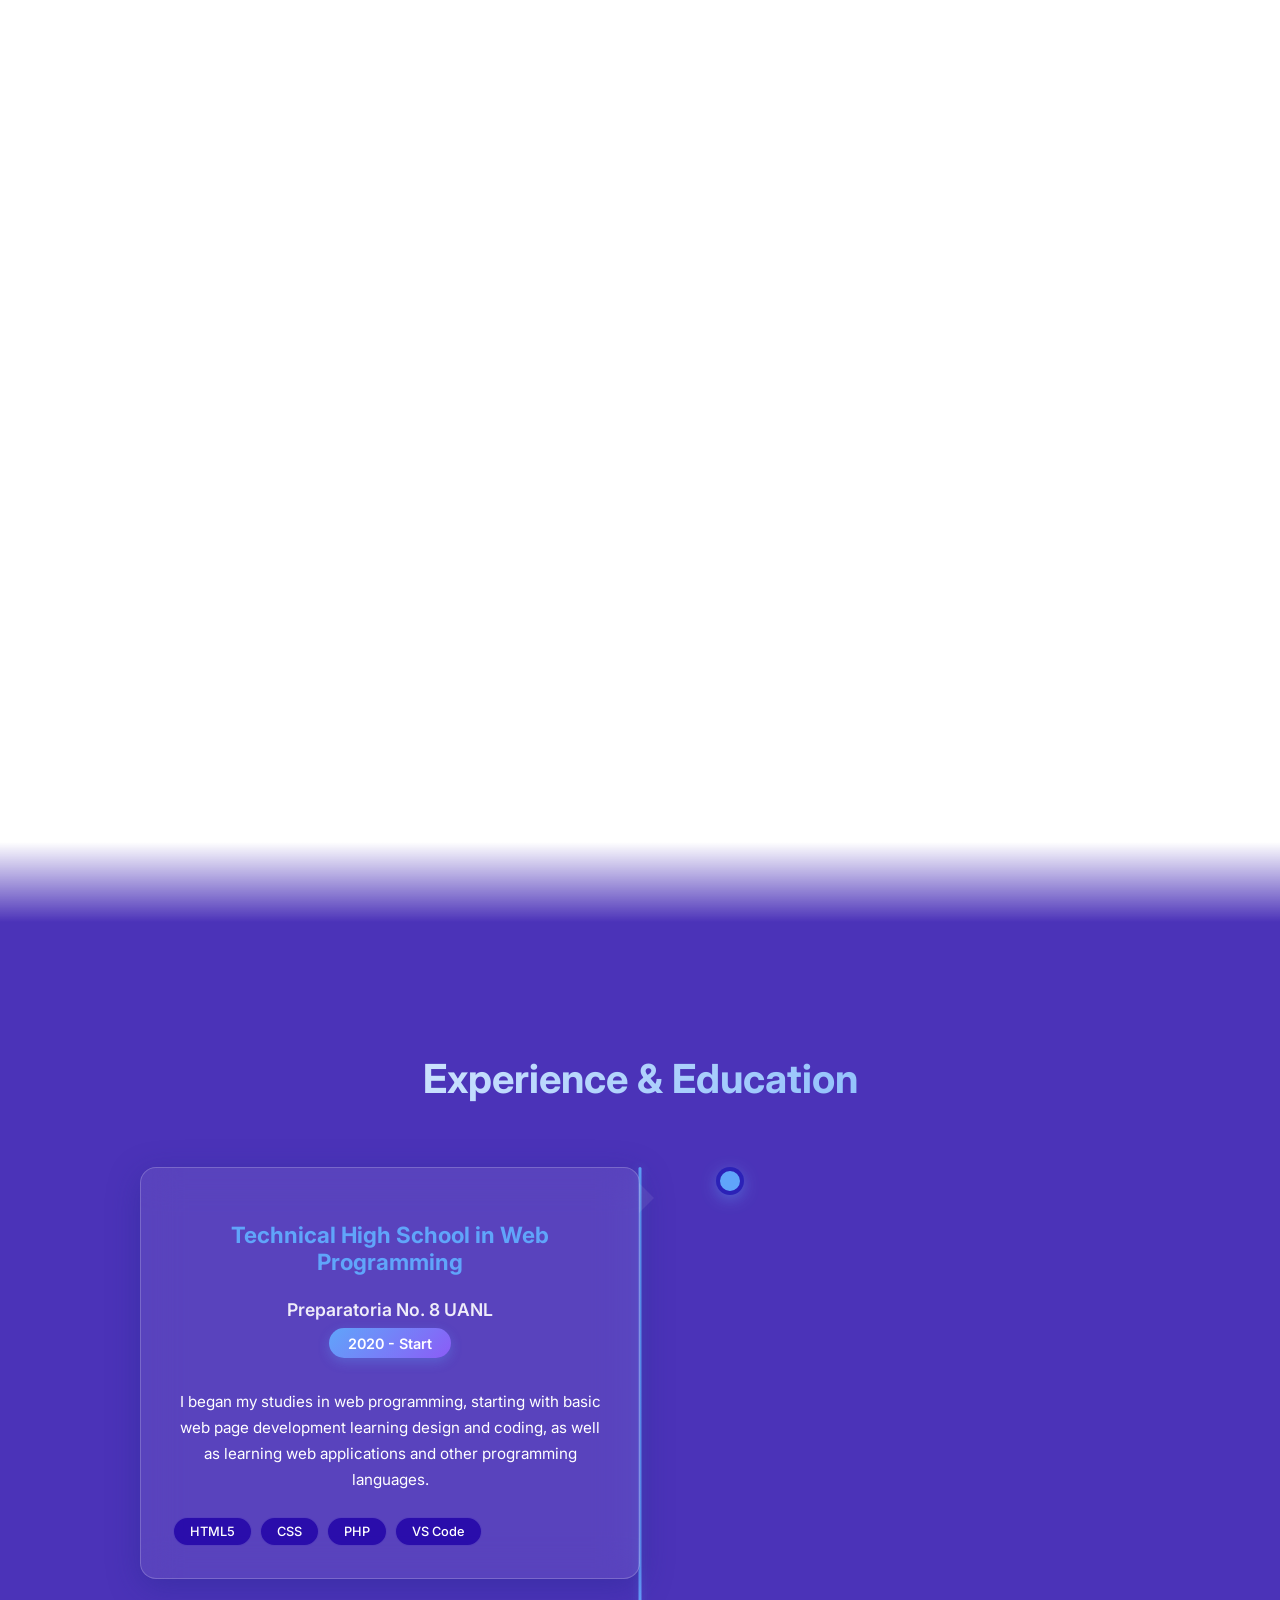
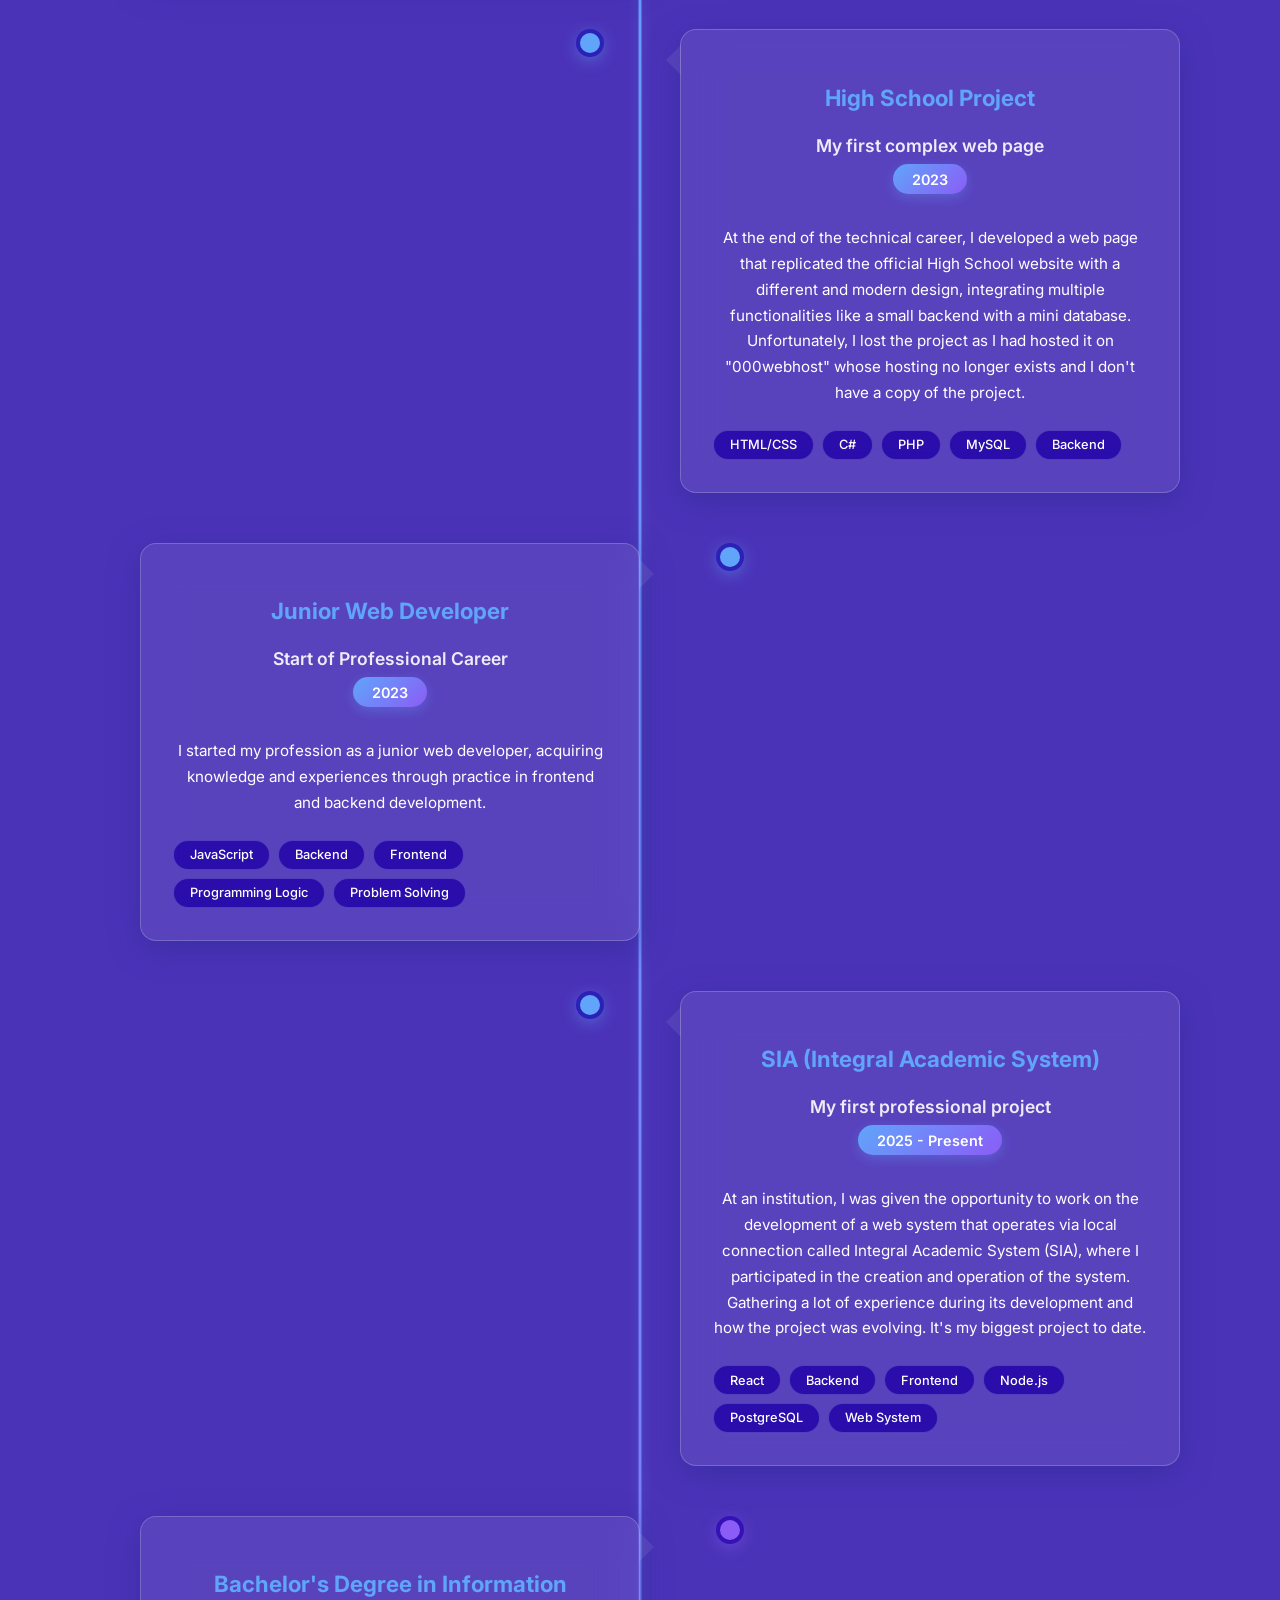
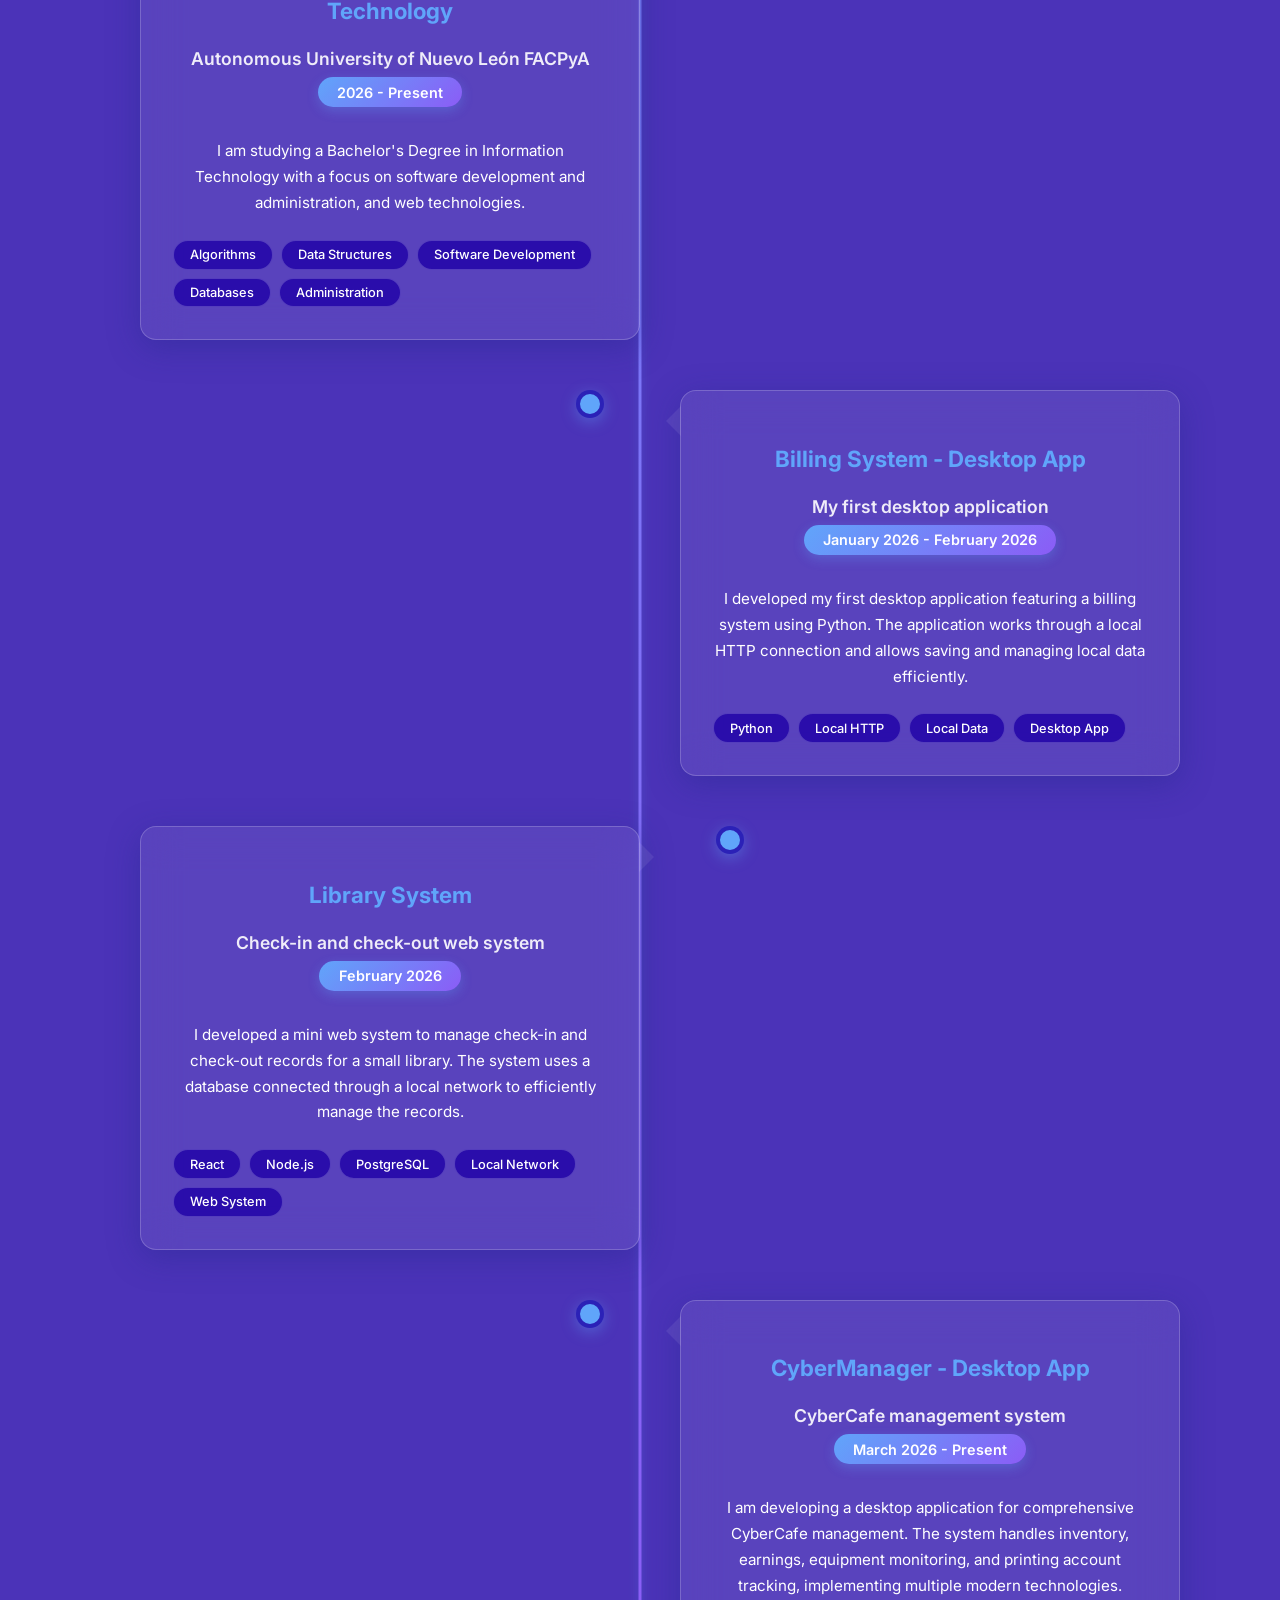
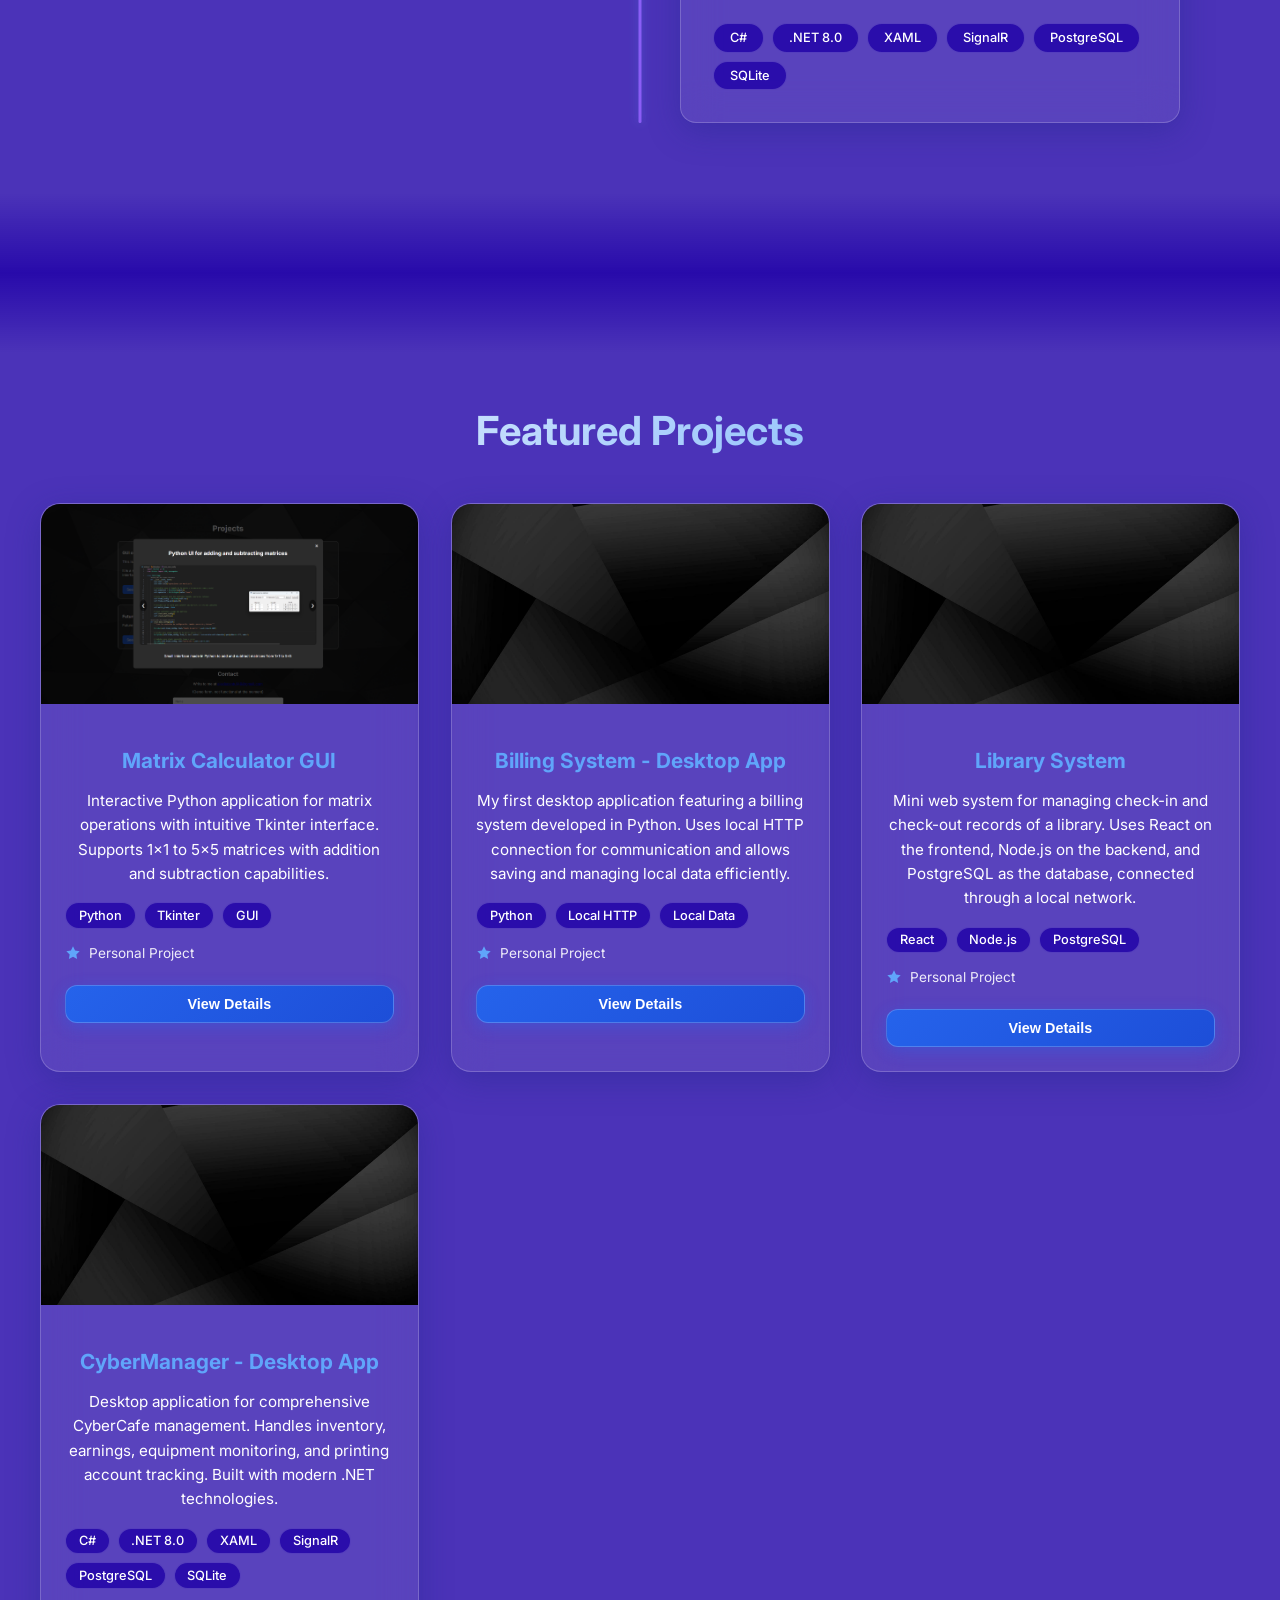
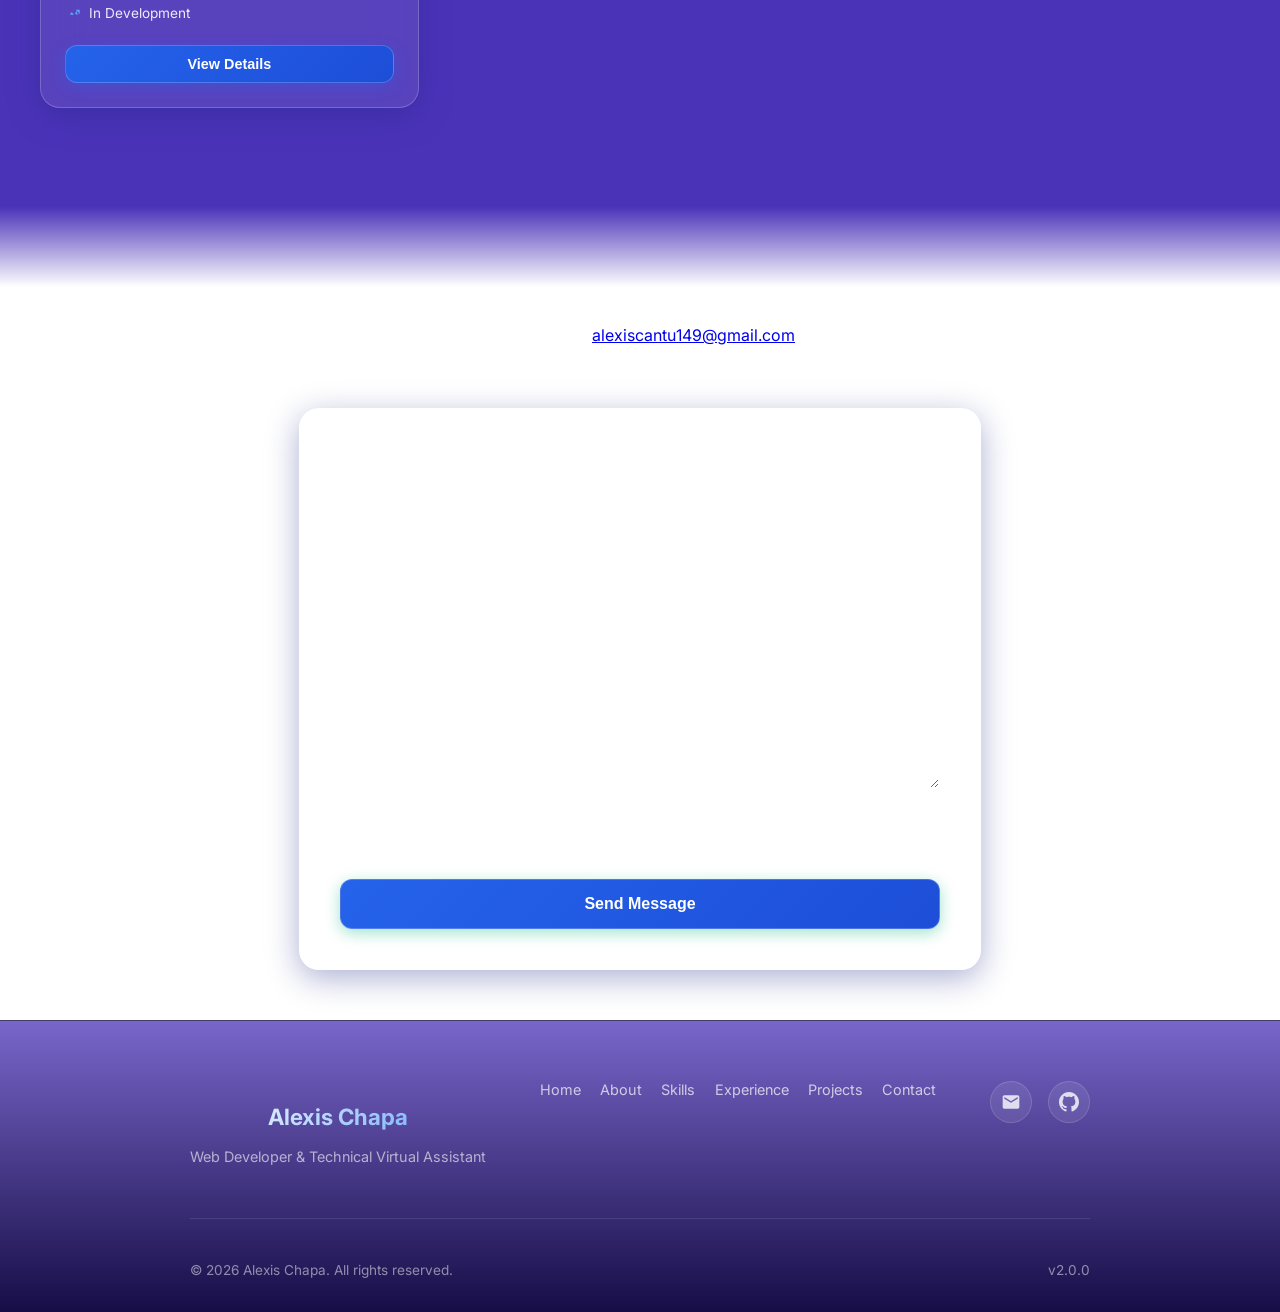
==== commit 73a35c73: "Actualizacion 2" ====
--- a/index.html
+++ b/index.html
@@ -55,12 +55,6 @@
         <li class="nav-item">
           <a href="#contacto" class="nav-link">Contact</a>
         </li>
-        <li class="nav-item">
-          <button id="theme-toggle" class="theme-toggle" aria-label="Toggle dark mode">
-            <span class="sun-icon"><svg viewBox="0 0 24 24" width="20" height="20" fill="currentColor"><path d="M12 7c-2.76 0-5 2.24-5 5s2.24 5 5 5 5-2.24 5-5-2.24-5-5-5zM2 13h2c.55 0 1-.45 1-1s-.45-1-1-1H2c-.55 0-1 .45-1 1s.45 1 1 1zm18 0h2c.55 0 1-.45 1-1s-.45-1-1-1h-2c-.55 0-1 .45-1 1s.45 1 1 1zM11 2v2c0 .55.45 1 1 1s1-.45 1-1V2c0-.55-.45-1-1-1s-1 .45-1 1zm0 18v2c0 .55.45 1 1 1s1-.45 1-1v-2c0-.55-.45-1-1-1s-1 .45-1 1zM5.99 4.58a.996.996 0 00-1.41 0 .996.996 0 000 1.41l1.06 1.06c.39.39 1.03.39 1.41 0s.39-1.03 0-1.41L5.99 4.58zm12.37 12.37a.996.996 0 00-1.41 0 .996.996 0 000 1.41l1.06 1.06c.39.39 1.03.39 1.41 0a.996.996 0 000-1.41l-1.06-1.06zm1.06-10.96a.996.996 0 000-1.41.996.996 0 00-1.41 0l-1.06 1.06c-.39.39-.39 1.03 0 1.41s1.03.39 1.41 0l1.06-1.06zM7.05 18.36a.996.996 0 000-1.41.996.996 0 00-1.41 0l-1.06 1.06c-.39.39-.39 1.03 0 1.41s1.03.39 1.41 0l1.06-1.06z"/></svg></span>
-            <span class="moon-icon"><svg viewBox="0 0 24 24" width="20" height="20" fill="currentColor"><path d="M12 3a9 9 0 109 9c0-.46-.04-.92-.1-1.36a5.389 5.389 0 01-4.4 2.26 5.403 5.403 0 01-3.14-9.8c-.44-.06-.9-.1-1.36-.1z"/></svg></span>
-          </button>
-        </li>
       </ul>
       <div class="nav-toggle" id="nav-toggle">
         <span class="bar"></span>
@@ -258,6 +252,55 @@
           </div>
           <div class="skill-bar">
             <div class="skill-progress" data-percentage="90"></div>
+          </div>
+        </div>
+      </div>
+
+      <div class="skills-category">
+        <h3>AI in my Workflow</h3>
+        <div class="skill-item">
+          <div class="skill-info">
+            <span class="skill-name">Planning & Idea Generation</span>
+            <span class="skill-percentage">90%</span>
+          </div>
+          <div class="skill-bar">
+            <div class="skill-progress" data-percentage="90"></div>
+          </div>
+        </div>
+        <div class="skill-item">
+          <div class="skill-info">
+            <span class="skill-name">Task Streamlining</span>
+            <span class="skill-percentage">85%</span>
+          </div>
+          <div class="skill-bar">
+            <div class="skill-progress" data-percentage="85"></div>
+          </div>
+        </div>
+        <div class="skill-item">
+          <div class="skill-info">
+            <span class="skill-name">Code Templates & Scaffolding</span>
+            <span class="skill-percentage">85%</span>
+          </div>
+          <div class="skill-bar">
+            <div class="skill-progress" data-percentage="85"></div>
+          </div>
+        </div>
+        <div class="skill-item">
+          <div class="skill-info">
+            <span class="skill-name">Bug Fixing & Vulnerability Detection</span>
+            <span class="skill-percentage">80%</span>
+          </div>
+          <div class="skill-bar">
+            <div class="skill-progress" data-percentage="80"></div>
+          </div>
+        </div>
+        <div class="skill-item">
+          <div class="skill-info">
+            <span class="skill-name">Testing & Quality Assurance</span>
+            <span class="skill-percentage">75%</span>
+          </div>
+          <div class="skill-bar">
+            <div class="skill-progress" data-percentage="75"></div>
           </div>
         </div>
       </div>
@@ -585,8 +628,32 @@
     </form>
   </section>
   <footer>
-    <p>&copy; <span id="year"></span> Alexis Chapa. All rights reserved.</p>
-    <p>2.0.0v</p>
+    <div class="footer-content">
+      <div class="footer-brand">
+        <h3>Alexis Chapa</h3>
+        <p>Web Developer & Technical Virtual Assistant</p>
+      </div>
+      <div class="footer-links">
+        <a href="#hero">Home</a>
+        <a href="#about">About</a>
+        <a href="#skills">Skills</a>
+        <a href="#experience">Experience</a>
+        <a href="#projects">Projects</a>
+        <a href="#contacto">Contact</a>
+      </div>
+      <div class="footer-social">
+        <a href="mailto:alexiscantu149@gmail.com" aria-label="Email" class="social-link">
+          <svg viewBox="0 0 24 24" width="20" height="20" fill="currentColor"><path d="M20 4H4c-1.1 0-1.99.9-1.99 2L2 18c0 1.1.9 2 2 2h16c1.1 0 2-.9 2-2V6c0-1.1-.9-2-2-2zm0 4l-8 5-8-5V6l8 5 8-5v2z"/></svg>
+        </a>
+        <a href="https://github.com/Sobaii" target="_blank" rel="noopener noreferrer" aria-label="GitHub" class="social-link">
+          <svg viewBox="0 0 24 24" width="20" height="20" fill="currentColor"><path d="M12 0c-6.626 0-12 5.373-12 12 0 5.302 3.438 9.8 8.207 11.387.599.111.793-.261.793-.577v-2.234c-3.338.726-4.033-1.416-4.033-1.416-.546-1.387-1.333-1.756-1.333-1.756-1.089-.745.083-.729.083-.729 1.205.084 1.839 1.237 1.839 1.237 1.07 1.834 2.807 1.304 3.492.997.107-.775.418-1.305.762-1.604-2.665-.305-5.467-1.334-5.467-5.931 0-1.311.469-2.381 1.236-3.221-.124-.303-.535-1.524.117-3.176 0 0 1.008-.322 3.301 1.23.957-.266 1.983-.399 3.003-.404 1.02.005 2.047.138 3.006.404 2.291-1.552 3.297-1.23 3.297-1.23.653 1.653.242 2.874.118 3.176.77.84 1.235 1.911 1.235 3.221 0 4.609-2.807 5.624-5.479 5.921.43.372.823 1.102.823 2.222v3.293c0 .319.192.694.801.576 4.765-1.589 8.199-6.086 8.199-11.386 0-6.627-5.373-12-12-12z"/></svg>
+        </a>
+      </div>
+    </div>
+    <div class="footer-bottom">
+      <p>&copy; <span id="year"></span> Alexis Chapa. All rights reserved.</p>
+      <p class="footer-version">v2.0.0</p>
+    </div>
   </footer>
 
 <!-- Modal con carrusel -->
--- a/styles/index.css
+++ b/styles/index.css
@@ -0,0 +1,1162 @@
+    html {
+      scroll-behavior: smooth;
+    }
+
+    body {
+      margin: 0;
+      font-family: 'Inter', sans-serif;
+      background-image: url("img/fondo3.png");
+      background-size: cover;
+      color: #ffffff;
+      transition: all 0.3s ease;
+    }
+
+    /* VARIABLES CSS */
+    :root {
+      --bg-primary: rgba(31, 0, 167, 0.8);
+      --bg-secondary: rgba(255, 255, 255, 0.08);
+      --bg-hero: linear-gradient(135deg, rgba(31, 0, 167, 0.8) 0%, rgba(44, 44, 44, 0.6) 50%, rgba(31, 0, 167, 0.8) 100%);
+      --text-primary: #ffffff;
+      --text-secondary: rgba(255, 255, 255, 0.9);
+      --text-muted: rgba(255, 255, 255, 0.7);
+      --border-color: rgba(255, 255, 255, 0.2);
+      --accent-color: #60a5fa;
+      --button-bg: linear-gradient(135deg, #2563eb 0%, #1d4ed8 100%);
+      --shadow-color: rgba(31, 38, 135, 0.37);
+      --secondary-color: #8b5cf6;
+      --card-shadow: 0 8px 32px rgba(31, 38, 135, 0.37);
+    }
+
+    /* BOTÓN DE TEMA MEJORADO */
+    .theme-toggle {
+      background: rgba(255, 255, 255, 0.05);
+      border: 2px solid rgba(255, 255, 255, 0.1);
+      border-radius: 50px;
+      padding: 8px 16px;
+      cursor: pointer;
+      display: flex;
+      align-items: center;
+      gap: 8px;
+      transition: all 0.4s cubic-bezier(0.4, 0, 0.2, 1);
+      position: relative;
+      overflow: hidden;
+      backdrop-filter: blur(10px);
+      box-shadow: 0 2px 10px rgba(0, 0, 0, 0.1);
+    }
+
+    .theme-toggle:hover {
+      background: rgba(255, 107, 107, 0.1);
+      border-color: rgba(255, 107, 107, 0.5);
+      transform: scale(1.08) rotate(5deg);
+      box-shadow: 0 4px 20px rgba(255, 107, 107, 0.3);
+    }
+
+    .theme-toggle .sun-icon,
+    .theme-toggle .moon-icon {
+      font-size: 16px;
+      transition: all 0.3s ease;
+    }
+
+    .theme-toggle .moon-icon {
+      opacity: 0;
+      transform: rotate(180deg);
+    }
+
+    /* NAVEGACIÓN MEJORADA */
+    .navigation {
+      position: fixed;
+      top: 0;
+      width: 100%;
+      background: rgba(15, 15, 35, 0.75);
+      backdrop-filter: blur(20px) saturate(180%);
+      -webkit-backdrop-filter: blur(20px) saturate(180%);
+      z-index: 1000;
+      transition: all 0.4s cubic-bezier(0.4, 0, 0.2, 1);
+      border-bottom: 1px solid rgba(255, 255, 255, 0.1);
+      box-shadow: 0 4px 30px rgba(0, 0, 0, 0.1);
+    }
+
+    /* Efecto al hacer scroll */
+    .navigation.scrolled {
+      background: rgba(10, 10, 25, 0.95);
+      backdrop-filter: blur(25px) saturate(200%);
+      box-shadow: 0 8px 32px rgba(31, 38, 135, 0.15);
+      border-bottom: 1px solid rgba(255, 107, 107, 0.2);
+    }
+
+    /* Barra de progreso de scroll */
+    .scroll-progress {
+      position: absolute;
+      bottom: 0;
+      left: 0;
+      height: 3px;
+      background: linear-gradient(90deg, #ff6b6b, #feca57, #48dbfb, #ff6b6b);
+      background-size: 200% 100%;
+      width: 0%;
+      transition: width 0.1s ease;
+      animation: gradientFlow 3s ease infinite;
+    }
+
+    @keyframes gradientFlow {
+      0%, 100% { background-position: 0% 50%; }
+      50% { background-position: 100% 50%; }
+    }
+
+    .nav-container {
+      max-width: 1300px;
+      margin: 0 auto;
+      display: flex;
+      justify-content: space-between;
+      align-items: center;
+      padding: 0 40px;
+      height: 70px;
+      position: relative;
+    }
+
+    /* Logo mejorado */
+    .nav-brand {
+      position: relative;
+      z-index: 1001;
+    }
+
+    .nav-brand h2 {
+      margin: 0;
+      color: var(--text-primary);
+      font-size: 1.6rem;
+      font-weight: 700;
+      background: linear-gradient(135deg, #ffffff, #ff6b6b, #feca57);
+      background-size: 200% 200%;
+      -webkit-background-clip: text;
+      -webkit-text-fill-color: transparent;
+      background-clip: text;
+      animation: logoGradient 4s ease infinite;
+      letter-spacing: 0.5px;
+      text-shadow: 0 0 30px rgba(255, 107, 107, 0.3);
+      transition: all 0.3s ease;
+    }
+
+    @keyframes logoGradient {
+      0%, 100% { background-position: 0% 50%; }
+      50% { background-position: 100% 50%; }
+    }
+
+    .nav-brand h2:hover {
+      transform: scale(1.05);
+      filter: drop-shadow(0 0 15px rgba(255, 107, 107, 0.6));
+    }
+
+    .nav-menu {
+      display: flex;
+      list-style: none;
+      margin: 0;
+      padding: 0;
+      gap: 0.5rem;
+      align-items: center;
+    }
+
+    .nav-item {
+      list-style: none;
+    }
+
+    /* Links modernos con efecto pill */
+    .nav-link {
+      color: var(--text-primary);
+      text-decoration: none;
+      font-weight: 500;
+      font-size: 0.95rem;
+      transition: all 0.3s cubic-bezier(0.4, 0, 0.2, 1);
+      position: relative;
+      padding: 8px 16px;
+      border-radius: 20px;
+      display: block;
+      letter-spacing: 0.3px;
+    }
+
+    .nav-link:hover {
+      color: #fff;
+      background: rgba(255, 107, 107, 0.15);
+      transform: translateY(-2px);
+      box-shadow: 0 4px 15px rgba(255, 107, 107, 0.2);
+    }
+
+    /* Indicador de sección activa */
+    .nav-link.active {
+      background: linear-gradient(135deg, rgba(255, 107, 107, 0.2), rgba(254, 202, 87, 0.2));
+      color: #fff;
+      box-shadow: 0 4px 20px rgba(255, 107, 107, 0.3),
+                  inset 0 0 20px rgba(255, 107, 107, 0.1);
+    }
+
+    .nav-link::before {
+      content: '';
+      position: absolute;
+      top: 50%;
+      left: 50%;
+      width: 0;
+      height: 0;
+      border-radius: 50%;
+      background: radial-gradient(circle, rgba(255, 107, 107, 0.4), transparent);
+      transform: translate(-50%, -50%);
+      transition: width 0.4s ease, height 0.4s ease;
+    }
+
+    .nav-link:hover::before {
+      width: 100%;
+      height: 100%;
+    }
+
+    .nav-toggle {
+      display: none;
+      flex-direction: column;
+      cursor: pointer;
+    }
+
+    .bar {
+      width: 25px;
+      height: 3px;
+      background-color: #ffffff;
+      margin: 3px 0;
+      transition: 0.3s;
+    }
+
+    /* Responsive Navigation Mejorado */
+    @media screen and (max-width: 768px) {
+      .nav-container {
+        padding: 0 20px;
+        height: 60px;
+      }
+
+      .nav-menu {
+        position: fixed;
+        left: -100%;
+        top: 60px;
+        flex-direction: column;
+        background: rgba(15, 15, 35, 0.98);
+        backdrop-filter: blur(20px);
+        width: 100%;
+        height: calc(100vh - 60px);
+        text-align: center;
+        transition: left 0.4s cubic-bezier(0.4, 0, 0.2, 1);
+        padding: 3rem 0;
+        gap: 0.5rem;
+        border-right: 1px solid rgba(255, 107, 107, 0.2);
+        box-shadow: 0 8px 32px rgba(0, 0, 0, 0.3);
+      }
+
+      .nav-menu.active {
+        left: 0;
+      }
+
+      .nav-link {
+        padding: 15px 30px;
+        font-size: 1.1rem;
+        width: 80%;
+        margin: 0 auto;
+      }
+
+      .nav-toggle {
+        display: flex;
+        z-index: 1001;
+      }
+
+      .nav-toggle.active .bar:nth-child(2) {
+        opacity: 0;
+      }
+
+      .nav-toggle.active .bar:nth-child(1) {
+        transform: translateY(8px) rotate(45deg);
+        background: linear-gradient(135deg, #ff6b6b, #feca57);
+      }
+
+      .nav-toggle.active .bar:nth-child(3) {
+        transform: translateY(-8px) rotate(-45deg);
+        background: linear-gradient(135deg, #feca57, #48dbfb);
+      }
+    }
+
+    header, section, footer {
+      padding: 50px 20px;
+      text-align: center;
+    }
+
+    /* Mejoras tipográficas globales */
+    h1, h2, h3 {
+      font-weight: 700;
+      line-height: 1.2;
+      margin-bottom: 1rem;
+    }
+
+    p {
+      line-height: 1.7;
+      margin-bottom: 1rem;
+    }
+
+    .about h1 {
+      font-size: 2.5rem;
+      margin-bottom: 2rem;
+      background: linear-gradient(135deg, #ffffff 0%, #e0e7ff 100%);
+      -webkit-background-clip: text;
+      -webkit-text-fill-color: transparent;
+      background-clip: text;
+    }
+
+    .project h3 {
+      font-size: 1.4rem;
+      color: #e0e7ff;
+      margin-bottom: 1rem;
+      font-weight: 600;
+    }
+
+    .project p {
+      color: rgba(255, 255, 255, 0.9);
+      font-size: 0.95rem;
+    }
+
+    .hero {
+      min-height: 100vh;
+      background: linear-gradient(135deg, rgba(31, 0, 167, 0.8) 0%, rgba(44, 44, 44, 0.6) 50%, rgba(31, 0, 167, 0.8) 100%);
+      display: flex;
+      flex-direction: column;
+      justify-content: center;
+      align-items: center;
+      opacity: 0.9;
+      padding-top: 60px;
+      position: relative;
+      overflow: hidden;
+    }
+
+    .hero::before {
+      content: '';
+      position: absolute;
+      top: 0;
+      left: 0;
+      right: 0;
+      bottom: 0;
+      background: radial-gradient(circle at 30% 70%, rgba(96, 165, 250, 0.2) 0%, transparent 50%),
+                  radial-gradient(circle at 70% 30%, rgba(139, 92, 246, 0.2) 0%, transparent 50%);
+      pointer-events: none;
+    }
+
+
+    .hero h1{
+      font-size: 45px;
+      position: relative;
+      z-index: 1;
+      text-shadow: 2px 2px 4px rgba(0, 0, 0, 0.3);
+      background: linear-gradient(135deg, #ffffff 0%, #e0e7ff 100%);
+      -webkit-background-clip: text;
+      -webkit-text-fill-color: transparent;
+      background-clip: text;
+    }
+
+    .hero p{
+      font-size: 23px;
+      position: relative;
+      z-index: 1;
+      text-shadow: 1px 1px 2px rgba(0, 0, 0, 0.3);
+      opacity: 0.95;
+    }
+
+    .about {
+      display: grid;
+      gap: 20px;
+      max-width: 1200px;
+      margin: 0 auto;
+      background: rgba(255, 255, 255, 0.08);
+      backdrop-filter: blur(20px);
+      border: 1px solid rgba(255, 255, 255, 0.2);
+      border-radius: 20px;
+      margin-bottom: 55px;
+      opacity: 0.35;
+      transition: all 0.5s ease;
+      box-shadow: 0 8px 32px rgba(31, 38, 135, 0.37);
+      padding: 0;
+    }
+
+    .about.aparicion {
+      opacity: 1;
+      transform: translateY(0);
+      transition: all 0.5s ease;
+    }
+
+    .about-container {
+      padding: 40px;
+    }
+
+    .about-header {
+      text-align: center;
+      margin-bottom: 30px;
+    }
+
+    .about-header h1 {
+      font-size: 2.5rem;
+      margin-bottom: 10px;
+      background: linear-gradient(135deg, #ffffff, #60a5fa);
+      -webkit-background-clip: text;
+      -webkit-text-fill-color: transparent;
+      background-clip: text;
+    }
+
+    .about-subtitle {
+      color: var(--accent-color);
+      font-size: 1.1rem;
+      font-weight: 500;
+      opacity: 0.9;
+    }
+
+    .about-content {
+      display: flex;
+      flex-direction: column;
+      gap: 30px;
+    }
+
+    .about-intro .intro-text {
+      font-size: 1.1rem;
+      line-height: 1.8;
+      text-align: center;
+      color: var(--text-secondary);
+      max-width: 800px;
+      margin: 0 auto;
+    }
+
+    .about-highlights {
+      display: grid;
+      grid-template-columns: repeat(auto-fit, minmax(280px, 1fr));
+      gap: 20px;
+    }
+
+    .highlight-card {
+      background: rgba(255, 255, 255, 0.05);
+      border: 1px solid rgba(255, 255, 255, 0.1);
+      border-radius: 16px;
+      padding: 25px;
+      text-align: center;
+      transition: all 0.3s ease;
+    }
+
+    .highlight-card:hover {
+      transform: translateY(-5px);
+      border-color: var(--accent-color);
+      box-shadow: 0 10px 30px rgba(96, 165, 250, 0.2);
+    }
+
+    .highlight-icon {
+      font-size: 2.5rem;
+      margin-bottom: 15px;
+    }
+
+    .highlight-card h3 {
+      color: var(--text-primary);
+      margin-bottom: 10px;
+      font-size: 1.2rem;
+    }
+
+    .highlight-card p {
+      color: var(--text-muted);
+      font-size: 0.95rem;
+      line-height: 1.6;
+    }
+
+    .about-services {
+      background: rgba(96, 165, 250, 0.08);
+      border-radius: 16px;
+      padding: 30px;
+      border: 1px solid rgba(96, 165, 250, 0.2);
+    }
+
+    .about-services h3 {
+      text-align: center;
+      margin-bottom: 25px;
+      color: var(--text-primary);
+      font-size: 1.3rem;
+    }
+
+    .services-grid {
+      display: grid;
+      grid-template-columns: repeat(auto-fit, minmax(250px, 1fr));
+      gap: 15px;
+    }
+
+    .service-item {
+      display: flex;
+      align-items: center;
+      gap: 12px;
+      padding: 12px 16px;
+      background: rgba(255, 255, 255, 0.05);
+      border-radius: 10px;
+      transition: all 0.3s ease;
+    }
+
+    .service-item:hover {
+      background: rgba(255, 255, 255, 0.1);
+      transform: translateX(5px);
+    }
+
+    .service-icon {
+      font-size: 1.3rem;
+      flex-shrink: 0;
+    }
+
+    .service-item span:last-child {
+      color: var(--text-secondary);
+      font-size: 0.95rem;
+    }
+
+    .about-cta {
+      text-align: center;
+      padding-top: 20px;
+      border-top: 1px solid rgba(255, 255, 255, 0.1);
+    }
+
+    .about-cta p {
+      color: var(--text-muted);
+      font-size: 1.1rem;
+      font-style: italic;
+    }
+
+    /* ========================================
+       SECCIÓN: METAS FUTURAS / FUTURE GOALS
+       ======================================== */
+    .future-goals-container {
+      max-width: 1100px;
+      margin: 0 auto;
+      padding: 20px;
+    }
+
+    .goals-intro {
+      text-align: center;
+      font-size: 1.1rem;
+      color: var(--text-secondary);
+      margin-bottom: 35px;
+      line-height: 1.7;
+      max-width: 800px;
+      margin-left: auto;
+      margin-right: auto;
+    }
+
+    .goals-grid {
+      display: flex;
+      flex-wrap: wrap;
+      gap: 25px;
+      justify-content: center;
+    }
+
+    .goal-card {
+      background: rgba(255, 255, 255, 0.06);
+      backdrop-filter: blur(15px);
+      border-radius: 20px;
+      padding: 30px 25px;
+      border: 1px solid rgba(255, 255, 255, 0.1);
+      transition: all 0.4s cubic-bezier(0.4, 0, 0.2, 1);
+      position: relative;
+      overflow: hidden;
+      flex: 1 1 280px;
+      max-width: 400px;
+    }
+
+    .goal-card::before {
+      content: '';
+      position: absolute;
+      top: 0;
+      left: 0;
+      right: 0;
+      height: 4px;
+      background: linear-gradient(90deg, #60a5fa, #a78bfa, #f472b6);
+      opacity: 0;
+      transition: opacity 0.3s ease;
+    }
+
+    .goal-card:hover {
+      transform: translateY(-8px);
+      background: rgba(255, 255, 255, 0.1);
+      border-color: rgba(96, 165, 250, 0.3);
+      box-shadow: 0 20px 40px rgba(0, 0, 0, 0.2);
+    }
+
+    .goal-card:hover::before {
+      opacity: 1;
+    }
+
+    .goal-icon {
+      font-size: 2.5rem;
+      margin-bottom: 15px;
+      display: block;
+    }
+
+    .goal-card h3 {
+      color: var(--text-primary);
+      font-size: 1.2rem;
+      margin-bottom: 15px;
+      line-height: 1.4;
+    }
+
+    .goal-card p {
+      color: var(--text-muted);
+      font-size: 0.95rem;
+      line-height: 1.7;
+      margin: 0;
+    }
+
+    /* Responsive para metas futuras */
+    @media (max-width: 768px) {
+      .goal-card {
+        flex: 1 1 100%;
+        max-width: 100%;
+        padding: 25px 20px;
+      }
+      
+      .goals-intro {
+        font-size: 1rem;
+        padding: 0 10px;
+      }
+    }
+
+    .btn {
+      background: linear-gradient(135deg, #2563eb 0%, #1d4ed8 100%);
+      color: white;
+      padding: 12px 24px;
+      border-radius: 12px;
+      text-decoration: none;
+      display: inline-block;
+      margin-top: 20px;
+      font-weight: 600;
+      box-shadow: 0 4px 15px rgba(37, 99, 235, 0.4);
+      transition: all 0.3s ease;
+      border: 1px solid rgba(255, 255, 255, 0.2);
+      position: relative;
+      overflow: hidden;
+    }
+
+    .btn::before {
+      content: '';
+      position: absolute;
+      top: 0;
+      left: -100%;
+      width: 100%;
+      height: 100%;
+      background: linear-gradient(90deg, transparent, rgba(255, 255, 255, 0.3), transparent);
+      transition: left 0.5s ease;
+    }
+
+    .btn:hover {
+      background: linear-gradient(135deg, #1d4ed8 0%, #1e40af 100%);
+      transform: translateY(-2px);
+      box-shadow: 0 8px 25px rgba(37, 99, 235, 0.6);
+    }
+
+    .btn:hover::before {
+      left: 100%;
+    }
+
+    .projects {
+      display: grid;
+      grid-template-columns: repeat(auto-fit, minmax(350px, 1fr));
+      gap: 25px;
+      max-width: 1200px;
+      margin: 0 auto;
+      padding: 0 20px;
+    }
+
+    #projects h1{
+      font-size: 35px;
+      margin-bottom: 30px;
+      text-align: center;
+      background: linear-gradient(135deg, #ffffff 0%, #e0e7ff 100%);
+      -webkit-background-clip: text;
+      -webkit-text-fill-color: transparent;
+      background-clip: text;
+      text-shadow: 2px 2px 4px rgba(0, 0, 0, 0.3);
+    }
+
+    .project {
+      border: 1px solid rgba(255, 255, 255, 0.2);
+      padding: 25px;
+      margin-top: 10px;
+      border-radius: 20px;
+      text-align: left;
+      background: rgba(255, 255, 255, 0.08);
+      backdrop-filter: blur(20px);
+      opacity: 0.35;
+      transition: all 0.5s ease;
+      box-shadow: 0 8px 32px rgba(31, 38, 135, 0.37);
+      position: relative;
+      overflow: hidden;
+    }
+
+    .project::before {
+      content: '';
+      position: absolute;
+      top: 0;
+      left: 0;
+      width: 100%;
+      height: 2px;
+      background: linear-gradient(90deg, #2563eb, #60a5fa, #8b5cf6);
+      transform: scaleX(0);
+      transition: transform 0.3s ease;
+    }
+
+    .project:hover::before {
+      transform: scaleX(1);
+    }
+
+    .project.aparicion{
+      opacity: 1;
+      transform: translateY(0);
+      transition: all 0.5s ease;
+    }
+
+    .project:hover {
+      transform: translateY(-5px);
+      box-shadow: 0 15px 40px rgba(31, 38, 135, 0.5);
+    }
+
+    .contact-form {
+      max-width: 600px;
+      margin: 0 auto;
+      display: flex;
+      flex-direction: column;
+      gap: 20px;
+      background: rgba(255, 255, 255, 0.08);
+      backdrop-filter: blur(20px);
+      padding: 40px;
+      border-radius: 20px;
+      border: 1px solid rgba(255, 255, 255, 0.2);
+      box-shadow: 0 8px 32px rgba(31, 38, 135, 0.37);
+    }
+
+    .form-group {
+      position: relative;
+      margin-bottom: 10px;
+    }
+
+    .form-group label {
+      position: absolute;
+      top: 15px;
+      left: 15px;
+      color: rgba(255, 255, 255, 0.7);
+      font-size: 16px;
+      transition: all 0.3s ease;
+      pointer-events: none;
+      background: rgba(255, 255, 255, 0.1);
+      padding: 0 8px;
+      border-radius: 4px;
+    }
+
+    .form-group input:focus + label,
+    .form-group input:not(:placeholder-shown) + label,
+    .form-group textarea:focus + label,
+    .form-group textarea:not(:placeholder-shown) + label {
+      top: -8px;
+      left: 12px;
+      font-size: 12px;
+      color: #60a5fa;
+      background: rgba(96, 165, 250, 0.2);
+    }
+
+    .form-group input,
+    .form-group textarea {
+      width: 100%;
+      box-sizing: border-box;
+    }
+
+    .form-group .error-message {
+      color: #f87171;
+      font-size: 14px;
+      margin-top: 5px;
+      opacity: 0;
+      transition: opacity 0.3s ease;
+    }
+
+    .form-group.error .error-message {
+      opacity: 1;
+    }
+
+    .form-group.error input,
+    .form-group.error textarea {
+      border-color: #f87171;
+      box-shadow: 0 0 0 3px rgba(248, 113, 113, 0.3);
+    }
+
+    .form-group.success input,
+    .form-group.success textarea {
+      border-color: #10b981;
+      box-shadow: 0 0 0 3px rgba(16, 185, 129, 0.3);
+    }
+
+    .submit-btn {
+      background: linear-gradient(135deg, #10b981 0%, #059669 100%);
+      color: white;
+      padding: 15px 30px;
+      border: none;
+      border-radius: 12px;
+      font-size: 16px;
+      font-weight: 600;
+      cursor: pointer;
+      transition: all 0.3s ease;
+      box-shadow: 0 4px 15px rgba(16, 185, 129, 0.4);
+      position: relative;
+      overflow: hidden;
+    }
+
+    .submit-btn:hover {
+      background: linear-gradient(135deg, #059669 0%, #047857 100%);
+      transform: translateY(-2px);
+      box-shadow: 0 8px 25px rgba(16, 185, 129, 0.6);
+    }
+
+    .submit-btn:disabled {
+      background: #6b7280;
+      cursor: not-allowed;
+      transform: none;
+      box-shadow: none;
+    }
+
+    .submit-btn .loading-spinner {
+      display: none;
+      width: 20px;
+      height: 20px;
+      border: 2px solid #ffffff;
+      border-top: 2px solid transparent;
+      border-radius: 50%;
+      animation: spin 1s linear infinite;
+      margin-right: 10px;
+    }
+
+    .submit-btn.loading .loading-spinner {
+      display: inline-block;
+    }
+
+    @keyframes spin {
+      0% { transform: rotate(0deg); }
+      100% { transform: rotate(360deg); }
+    }
+
+    input, textarea {
+      padding: 15px;
+      border: 1px solid rgba(255, 255, 255, 0.3);
+      border-radius: 12px;
+      background: rgba(255, 255, 255, 0.1);
+      backdrop-filter: blur(10px);
+      color: #ffffff;
+      font-family: 'Inter', sans-serif;
+      transition: all 0.3s ease;
+    }
+
+    input::placeholder, textarea::placeholder {
+      color: rgba(255, 255, 255, 0.7);
+    }
+
+    input:focus, textarea:focus {
+      outline: none;
+      border-color: #60a5fa;
+      background: rgba(255, 255, 255, 0.15);
+      box-shadow: 0 0 0 3px rgba(96, 165, 250, 0.3);
+    }
+
+    footer {
+      background: linear-gradient(to top, rgba(10, 0, 60, 0.95) 0%, rgba(31, 0, 167, 0.6) 100%);
+      backdrop-filter: blur(20px);
+      border-top: 1px solid rgba(255, 255, 255, 0.1);
+      padding: 60px 20px 30px;
+      text-align: center;
+    }
+
+    .footer-content {
+      max-width: 900px;
+      margin: 0 auto;
+      display: flex;
+      flex-wrap: wrap;
+      justify-content: space-between;
+      align-items: flex-start;
+      gap: 2rem;
+      margin-bottom: 2.5rem;
+      padding-bottom: 2rem;
+      border-bottom: 1px solid rgba(255, 255, 255, 0.1);
+    }
+
+    .footer-brand h3 {
+      font-size: 1.4rem;
+      margin-bottom: 0.5rem;
+      background: linear-gradient(135deg, #ffffff 0%, #60a5fa 100%);
+      -webkit-background-clip: text;
+      -webkit-text-fill-color: transparent;
+      background-clip: text;
+    }
+
+    .footer-brand p {
+      color: rgba(255, 255, 255, 0.6);
+      font-size: 0.9rem;
+    }
+
+    .footer-links {
+      display: flex;
+      flex-wrap: wrap;
+      gap: 1.2rem;
+      align-items: center;
+    }
+
+    .footer-links a {
+      color: rgba(255, 255, 255, 0.7);
+      text-decoration: none;
+      font-size: 0.9rem;
+      transition: color 0.3s ease;
+    }
+
+    .footer-links a:hover {
+      color: #60a5fa;
+    }
+
+    .footer-social {
+      display: flex;
+      gap: 1rem;
+      align-items: center;
+    }
+
+    .social-link {
+      display: flex;
+      align-items: center;
+      justify-content: center;
+      width: 40px;
+      height: 40px;
+      border-radius: 50%;
+      background: rgba(255, 255, 255, 0.08);
+      border: 1px solid rgba(255, 255, 255, 0.15);
+      color: rgba(255, 255, 255, 0.8);
+      transition: all 0.3s ease;
+    }
+
+    .social-link:hover {
+      background: #60a5fa;
+      border-color: #60a5fa;
+      color: white;
+      transform: translateY(-3px);
+      box-shadow: 0 6px 20px rgba(96, 165, 250, 0.4);
+    }
+
+    .footer-bottom {
+      display: flex;
+      justify-content: space-between;
+      align-items: center;
+      max-width: 900px;
+      margin: 0 auto;
+    }
+
+    .footer-bottom p {
+      color: rgba(255, 255, 255, 0.5);
+      font-size: 0.85rem;
+      margin: 0;
+    }
+
+    .footer-version {
+      color: rgba(255, 255, 255, 0.3);
+      font-size: 0.8rem;
+    }
+
+    @media (max-width: 768px) {
+      .footer-content {
+        flex-direction: column;
+        align-items: center;
+        text-align: center;
+      }
+
+      .footer-links {
+        justify-content: center;
+      }
+
+      .footer-bottom {
+        flex-direction: column;
+        gap: 0.5rem;
+      }
+    }
+
+.language-btn {
+  position: fixed;
+  bottom: 20px;
+  right: 20px;
+  background: transparent;
+  border: none;
+  cursor: pointer;
+  z-index: 1001;
+}
+
+.language-btn img {
+  width: 55px;
+  height: 55px;
+  border: #3d3d3d solid 5px;
+  border-radius: 50%;
+  transition: transform 0.2s ease;
+}
+
+.language-btn:hover img {
+  transform: scale(1.1);
+}
+
+/* ===== RESPONSIVE DESIGN ===== */
+
+/* Tablets - 768px to 1024px */
+@media screen and (max-width: 1024px) {
+  .hero h1 {
+    font-size: 38px;
+  }
+  
+  .hero p {
+    font-size: 20px;
+  }
+  
+  .projects {
+    max-width: 900px;
+    gap: 15px;
+  }
+  
+  .about {
+    max-width: 900px;
+    padding: 30px 15px;
+  }
+}
+
+/* Mobile Large - 480px to 768px */
+@media screen and (max-width: 768px) {
+  header, section, footer {
+    padding: 30px 15px;
+  }
+  
+  .hero {
+    min-height: 90vh;
+    padding-top: 80px;
+  }
+  
+  .hero h1 {
+    font-size: 32px;
+    text-align: center;
+    margin-bottom: 15px;
+  }
+  
+  .hero p {
+    font-size: 18px;
+    text-align: center;
+    margin-bottom: 20px;
+  }
+  
+  .about {
+    margin-bottom: 40px;
+    padding: 25px 15px;
+  }
+  
+  .about h1 {
+    font-size: 28px;
+    margin-bottom: 20px;
+  }
+  
+  .about p {
+    font-size: 16px;
+    line-height: 1.6;
+  }
+  
+  #projects h1 {
+    font-size: 28px;
+  }
+  
+  .projects {
+    gap: 15px;
+    margin: 0 10px;
+  }
+  
+  .project {
+    padding: 20px 15px;
+    margin-top: 15px;
+  }
+  
+  .project h3 {
+    font-size: 20px;
+    margin-bottom: 15px;
+  }
+  
+  .project p {
+    font-size: 15px;
+    line-height: 1.5;
+  }
+  
+  .contact-form {
+    max-width: 100%;
+    padding: 0 10px;
+  }
+  
+  input, textarea {
+    font-size: 16px; /* Evita zoom en iOS */
+  }
+  
+  .btn {
+    padding: 12px 24px;
+    font-size: 16px;
+  }
+  
+  .language-btn {
+    bottom: 15px;
+    right: 15px;
+  }
+  
+  .language-btn img {
+    width: 45px;
+    height: 45px;
+  }
+}
+
+/* Mobile Small - less than 480px */
+@media screen and (max-width: 480px) {
+  .hero h1 {
+    font-size: 26px;
+    line-height: 1.2;
+  }
+  
+  .hero p {
+    font-size: 16px;
+    padding: 0 10px;
+  }
+  
+  .about {
+    padding: 20px 10px;
+    margin-bottom: 30px;
+  }
+  
+  .about h1 {
+    font-size: 24px;
+  }
+  
+  .about p {
+    font-size: 14px;
+  }
+  
+  #projects h1 {
+    font-size: 24px;
+  }
+  
+  .projects {
+    margin: 0 5px;
+  }
+  
+  .project {
+    padding: 15px 10px;
+  }
+  
+  .project h3 {
+    font-size: 18px;
+  }
+  
+  .project p {
+    font-size: 14px;
+  }
+  
+  .nav-brand h2 {
+    font-size: 1.2rem;
+  }
+  
+  .contact-form {
+    padding: 0 5px;
+  }
+  
+  .language-btn img {
+    width: 40px;
+    height: 40px;
+    border-width: 3px;
+  }
+}
--- a/styles/modal.css
+++ b/styles/modal.css
@@ -0,0 +1,114 @@
+.modal {
+  position: fixed;
+  top: 0; left: 0;
+  width: 100%; height: 100%;
+  background-color: rgba(0, 0, 0, 0.7);
+  display: flex;
+  justify-content: center;
+  align-items: center;
+  z-index: 1000;
+}
+
+.modal.hidden {
+  display: none;
+}
+
+.modal-content {
+  background: #2c2c2c;
+  padding: 30px;
+  max-width: 800px;
+  width: 90%;
+  max-height: 90vh;
+  border-radius: 10px;
+  text-align: center;
+  position: relative;
+  display: flex;
+  flex-direction: column;
+}
+
+.carousel {
+  position: relative;
+  max-height: 60vh;
+  overflow: hidden;
+  margin: 20px 0;
+}
+
+.image-container {
+  max-height: 60vh;
+  overflow-y: auto;
+  overflow-x: hidden;
+  border-radius: 10px;
+}
+
+.modal-content img {
+  max-width: 100%;
+  width: 100%;
+  height: auto;
+  border-radius: 10px;
+  display: block;
+}
+
+.close-btn {
+  position: absolute;
+  top: 15px;
+  right: 20px;
+  font-size: 24px;
+  cursor: pointer;
+}
+
+/* CARRUSEL */
+
+.carousel {
+  position: relative;
+  max-height: 60vh;
+  overflow: hidden;
+  margin: 20px 0;
+}
+
+.image-container {
+  max-height: 60vh;
+  overflow-y: auto;
+  overflow-x: hidden;
+  border-radius: 10px;
+}
+
+.carousel-controls {
+  display: flex;
+  justify-content: space-between;
+  position: absolute;
+  width: 100%;
+  top: 50%;
+  transform: translateY(-50%);
+  pointer-events: none;
+}
+
+.carousel-controls button {
+  background: rgba(0,0,0,0.7);
+  color: white;
+  border: none;
+  font-size: 24px;
+  padding: 10px;
+  cursor: pointer;
+  border-radius: 50%;
+  pointer-events: auto;
+  z-index: 10;
+}
+
+/* Estilos para el scroll personalizado */
+.image-container::-webkit-scrollbar {
+  width: 8px;
+}
+
+.image-container::-webkit-scrollbar-track {
+  background: #1a1a1a;
+  border-radius: 4px;
+}
+
+.image-container::-webkit-scrollbar-thumb {
+  background: #555;
+  border-radius: 4px;
+}
+
+.image-container::-webkit-scrollbar-thumb:hover {
+  background: #777;
+}
--- a/styles/animacion.css
+++ b/styles/animacion.css
@@ -0,0 +1,110 @@
+@keyframes fadeIn {
+  from { opacity: 0; transform: scale(0.9); }
+  to   { opacity: 1; transform: scale(1); }
+}
+
+@keyframes bounce {
+  0%   { transform: scale(1); }
+  50%  { transform: scale(1.1); }
+  100% { transform: scale(1); }
+}
+
+@keyframes slideInUp {
+  from { 
+    opacity: 0; 
+    transform: translateY(30px); 
+  }
+  to   { 
+    opacity: 1; 
+    transform: translateY(0); 
+  }
+}
+
+@keyframes pulse {
+  0% { transform: scale(1); }
+  50% { transform: scale(1.05); }
+  100% { transform: scale(1); }
+}
+
+@keyframes shimmer {
+  0% { background-position: -200px 0; }
+  100% { background-position: calc(200px + 100%) 0; }
+}
+
+/* Loading skeleton animation */
+.skeleton {
+  background: linear-gradient(90deg, rgba(255,255,255,0.1) 25%, rgba(255,255,255,0.2) 50%, rgba(255,255,255,0.1) 75%);
+  background-size: 200px 100%;
+  animation: shimmer 1.5s infinite;
+}
+
+
+/* Animaciones básicas */
+.animate-fade {
+  animation: fadeIn 0.4s ease-in-out;
+}
+
+.animate-slide-up {
+  animation: slideInUp 0.6s ease-out;
+}
+
+.animate-pulse {
+  animation: pulse 2s infinite;
+}
+
+
+/* Botón de contactarme */
+.btn:active {
+  animation: bounce 0.3s ease;
+}
+
+
+/* Fade-in de toda la página al cargar */
+body {
+  opacity: 0;
+  transition: opacity 1s ease-in-out;
+}
+body.loaded {
+  opacity: 1;
+}
+
+/* Hover effects para navegación */
+.nav-link {
+  position: relative;
+  transition: all 0.3s ease;
+}
+
+.nav-link:hover {
+  transform: translateY(-2px);
+}
+
+/* Micro-interacciones para elementos */
+.language-btn {
+  transition: all 0.3s ease;
+}
+
+.language-btn:hover {
+  transform: scale(1.1) rotate(5deg);
+}
+
+.language-btn:active {
+  transform: scale(0.95);
+}
+
+/* Efecto de carga para imágenes */
+.image-loading {
+  position: relative;
+  overflow: hidden;
+}
+
+.image-loading::before {
+  content: '';
+  position: absolute;
+  top: 0;
+  left: 0;
+  width: 100%;
+  height: 100%;
+  background: linear-gradient(90deg, rgba(255,255,255,0.1) 25%, rgba(255,255,255,0.2) 50%, rgba(255,255,255,0.1) 75%);
+  animation: shimmer 1.5s infinite;
+}
+
--- a/styles/theme.css
+++ b/styles/theme.css
@@ -0,0 +1,951 @@
+/* TEMA Y MODO OSCURO/CLARO */
+
+/* Actualizar elementos existentes para usar variables */
+.hero {
+  background: var(--bg-hero) !important;
+}
+
+.about h1,
+#projects h1 {
+  background: linear-gradient(135deg, var(--text-primary) 0%, var(--accent-color) 100%) !important;
+  -webkit-background-clip: text !important;
+  -webkit-text-fill-color: transparent !important;
+  background-clip: text !important;
+}
+
+.project h3 {
+  color: var(--text-secondary) !important;
+}
+
+.project p {
+  color: var(--text-secondary) !important;
+}
+
+.about {
+  background: var(--bg-secondary) !important;
+  border: 1px solid var(--border-color) !important;
+  box-shadow: 0 8px 32px var(--shadow-color) !important;
+}
+
+.project {
+  background: var(--bg-secondary) !important;
+  border: 1px solid var(--border-color) !important;
+  box-shadow: 0 8px 32px var(--shadow-color) !important;
+}
+
+.btn {
+  background: var(--button-bg) !important;
+  border: 1px solid var(--border-color) !important;
+}
+
+input, textarea {
+  border: 1px solid var(--border-color) !important;
+  background: var(--bg-secondary) !important;
+  color: var(--text-primary) !important;
+}
+
+input::placeholder, textarea::placeholder {
+  color: var(--text-muted) !important;
+}
+
+footer {
+  border-top: 1px solid var(--border-color);
+  color: var(--text-primary);
+}
+
+.nav-toggle .bar {
+  background-color: var(--text-primary) !important;
+}
+
+/* Animaciones del toggle de tema */
+.theme-toggle-animation {
+  animation: themeSwitch 0.5s ease-in-out;
+}
+
+@keyframes themeSwitch {
+  0% { transform: scale(1) rotate(0deg); }
+  50% { transform: scale(1.1) rotate(180deg); }
+  100% { transform: scale(1) rotate(360deg); }
+}
+
+/* Estados de validación del formulario para ambos temas */
+.form-group {
+  position: relative;
+  margin-bottom: 1.5rem;
+}
+
+.form-group input,
+.form-group textarea {
+  width: 100%;
+  padding: 15px;
+  border: 2px solid var(--border-color);
+  border-radius: 12px;
+  background: var(--bg-secondary);
+  color: var(--text-primary);
+  font-family: 'Inter', sans-serif;
+  transition: all 0.3s ease;
+  outline: none;
+}
+
+.form-group label {
+  position: absolute;
+  top: 15px;
+  left: 15px;
+  color: var(--text-muted);
+  font-size: 16px;
+  transition: all 0.3s ease;
+  pointer-events: none;
+  background: transparent;
+  padding: 0 5px;
+}
+
+/* Estados de focus y con contenido */
+.form-group input:focus + label,
+.form-group textarea:focus + label,
+.form-group input:not(:placeholder-shown) + label,
+.form-group textarea:not(:placeholder-shown) + label {
+  top: -8px;
+  left: 12px;
+  font-size: 12px;
+  color: var(--accent-color);
+  background: var(--bg-secondary);
+}
+
+.form-group input:focus,
+.form-group textarea:focus {
+  border-color: var(--accent-color);
+  box-shadow: 0 0 0 3px rgba(96, 165, 250, 0.3);
+}
+
+/* Estados de validación */
+.form-group.success input,
+.form-group.success textarea {
+  border-color: #10b981;
+}
+
+.form-group.error input,
+.form-group.error textarea {
+  border-color: #ef4444;
+}
+
+.error-message {
+  color: #ef4444;
+  font-size: 12px;
+  margin-top: 5px;
+  opacity: 0;
+  transition: opacity 0.3s ease;
+}
+
+.form-group.error .error-message {
+  opacity: 1;
+}
+
+/* Botón de envío con loading */
+.submit-btn {
+  position: relative;
+  overflow: hidden;
+}
+
+.submit-btn.loading {
+  color: transparent;
+}
+
+.loading-spinner {
+  position: absolute;
+  top: 50%;
+  left: 50%;
+  transform: translate(-50%, -50%);
+  width: 20px;
+  height: 20px;
+  border: 2px solid transparent;
+  border-top: 2px solid currentColor;
+  border-radius: 50%;
+  animation: spin 1s linear infinite;
+  opacity: 0;
+}
+
+.submit-btn.loading .loading-spinner {
+  opacity: 1;
+}
+
+@keyframes spin {
+  0% { transform: translate(-50%, -50%) rotate(0deg); }
+  100% { transform: translate(-50%, -50%) rotate(360deg); }
+}
+
+/* SECCIÓN DE HABILIDADES TÉCNICAS */
+.skills-section {
+  padding: 80px 20px;
+  max-width: 1200px;
+  margin: 0 auto;
+}
+
+.skills-section h1 {
+  text-align: center;
+  font-size: 2.5rem;
+  margin-bottom: 3rem;
+  background: linear-gradient(135deg, var(--text-primary) 0%, var(--accent-color) 100%);
+  -webkit-background-clip: text;
+  -webkit-text-fill-color: transparent;
+  background-clip: text;
+}
+
+.skills-container {
+  display: flex;
+  flex-wrap: wrap;
+  gap: 2rem;
+  justify-content: center;
+}
+
+.skills-category {
+  background: var(--bg-secondary);
+  backdrop-filter: blur(20px);
+  border: 1px solid var(--border-color);
+  border-radius: 20px;
+  padding: 2rem;
+  box-shadow: 0 8px 32px var(--shadow-color);
+  transition: all 0.3s ease;
+  opacity: 0;
+  transform: translateY(20px);
+  flex: 1 1 350px;
+  max-width: 500px;
+}
+
+.skills-category.aparicion {
+  opacity: 1;
+  transform: translateY(0);
+}
+
+.skills-category:hover {
+  transform: translateY(-5px);
+  box-shadow: 0 15px 40px var(--shadow-color);
+}
+
+.skills-category h3 {
+  color: var(--text-primary);
+  font-size: 1.3rem;
+  margin-bottom: 1.5rem;
+  text-align: center;
+  position: relative;
+}
+
+.skills-category h3::after {
+  content: '';
+  position: absolute;
+  bottom: -10px;
+  left: 50%;
+  transform: translateX(-50%);
+  width: 50px;
+  height: 3px;
+  background: linear-gradient(90deg, var(--accent-color), #8b5cf6);
+  border-radius: 2px;
+}
+
+.skill-item {
+  margin-bottom: 1.5rem;
+}
+
+.skill-info {
+  display: flex;
+  justify-content: space-between;
+  align-items: center;
+  margin-bottom: 0.5rem;
+}
+
+.skill-name {
+  color: var(--text-primary);
+  font-weight: 600;
+  font-size: 0.95rem;
+}
+
+.skill-percentage {
+  color: var(--accent-color);
+  font-weight: 600;
+  font-size: 0.9rem;
+}
+
+.skill-bar {
+  width: 100%;
+  height: 8px;
+  background: rgba(255, 255, 255, 0.1);
+  border-radius: 10px;
+  overflow: hidden;
+  position: relative;
+}
+
+.skill-progress {
+  height: 100%;
+  background: linear-gradient(90deg, var(--accent-color), #8b5cf6);
+  border-radius: 10px;
+  width: 0%;
+  transition: width 1.5s ease-in-out;
+  position: relative;
+  overflow: hidden;
+}
+
+.skill-progress::after {
+  content: '';
+  position: absolute;
+  top: 0;
+  left: 0;
+  right: 0;
+  bottom: 0;
+  background: linear-gradient(90deg, transparent, rgba(255, 255, 255, 0.3), transparent);
+  animation: shimmer 2s infinite;
+}
+
+/* Responsive para habilidades */
+@media screen and (max-width: 768px) {
+  .skills-category {
+    flex: 1 1 100%;
+    max-width: 100%;
+    padding: 1.5rem;
+  }
+
+  .skills-section h1 {
+    font-size: 2rem;
+  }
+}
+
+/* TIMELINE SECTION STYLES */
+.timeline-section {
+  padding: 100px 20px;
+  background: var(--bg-primary);
+  position: relative;
+}
+
+.timeline-section::before {
+  content: '';
+  position: absolute;
+  top: -80px;
+  left: 0;
+  right: 0;
+  height: 80px;
+  background: linear-gradient(to bottom, transparent, var(--bg-primary));
+  pointer-events: none;
+}
+
+.timeline-section::after {
+  content: '';
+  position: absolute;
+  bottom: -80px;
+  left: 0;
+  right: 0;
+  height: 80px;
+  background: linear-gradient(to top, transparent, var(--bg-primary));
+  pointer-events: none;
+  z-index: 1;
+}
+
+.timeline-section .section-title {
+  text-align: center;
+  font-size: 2.5rem;
+  margin-bottom: 4rem;
+  background: linear-gradient(135deg, var(--text-primary) 0%, var(--accent-color) 100%);
+  -webkit-background-clip: text;
+  -webkit-text-fill-color: transparent;
+  background-clip: text;
+}
+
+.timeline {
+  position: relative;
+  max-width: 1000px;
+  margin: 0 auto;
+  padding: 0 20px;
+}
+
+.timeline::before {
+  content: '';
+  position: absolute;
+  left: 50%;
+  top: 0;
+  bottom: 0;
+  width: 3px;
+  background: linear-gradient(to bottom, var(--accent-color), var(--secondary-color));
+  transform: translateX(-50%);
+  border-radius: 2px;
+  box-shadow: 0 0 10px rgba(96, 165, 250, 0.3);
+}
+
+.timeline-item {
+  position: relative;
+  margin-bottom: 50px;
+  width: 50%;
+  opacity: 0;
+  transform: translateY(50px);
+  transition: all 0.8s cubic-bezier(0.25, 0.46, 0.45, 0.94);
+}
+
+.timeline-item.animate {
+  opacity: 1;
+  transform: translateY(0);
+}
+
+.timeline-item:nth-child(odd) {
+  left: 0;
+  padding-right: 40px;
+}
+
+.timeline-item:nth-child(even) {
+  left: 50%;
+  padding-left: 40px;
+}
+
+.timeline-marker {
+  position: absolute;
+  width: 20px;
+  height: 20px;
+  background: var(--accent-color);
+  border: 4px solid var(--bg-primary);
+  border-radius: 50%;
+  top: 0;
+  z-index: 2;
+  box-shadow: 0 4px 15px rgba(96, 165, 250, 0.4);
+  transition: all 0.3s ease;
+}
+
+.timeline-marker:hover {
+  transform: scale(1.2);
+  box-shadow: 0 6px 20px rgba(96, 165, 250, 0.6);
+}
+
+.timeline-item:nth-child(odd) .timeline-marker {
+  right: -50px;
+  transform: translateX(50%);
+}
+
+.timeline-item:nth-child(even) .timeline-marker {
+  left: -50px;
+  transform: translateX(-50%);
+}
+
+.timeline-marker.education {
+  background: var(--secondary-color);
+  box-shadow: 0 4px 15px rgba(139, 92, 246, 0.4);
+}
+
+.timeline-marker.education:hover {
+  box-shadow: 0 6px 20px rgba(139, 92, 246, 0.6);
+}
+
+.timeline-content {
+  background: var(--bg-secondary);
+  backdrop-filter: blur(20px);
+  padding: 2rem;
+  border-radius: 16px;
+  box-shadow: var(--card-shadow);
+  position: relative;
+  border: 1px solid var(--border-color);
+  transition: all 0.3s ease;
+}
+
+.timeline-content:hover {
+  transform: translateY(-5px);
+  box-shadow: 0 15px 40px var(--shadow-color);
+}
+
+.timeline-content::before {
+  content: '';
+  position: absolute;
+  top: 15px;
+  width: 0;
+  height: 0;
+  border: 15px solid transparent;
+}
+
+.timeline-item:nth-child(odd) .timeline-content::before {
+  right: -30px;
+  border-left-color: var(--bg-secondary);
+}
+
+.timeline-item:nth-child(even) .timeline-content::before {
+  left: -30px;
+  border-right-color: var(--bg-secondary);
+}
+
+.timeline-content h3 {
+  color: var(--accent-color);
+  font-size: 1.4rem;
+  margin-bottom: 0.5rem;
+  font-weight: 700;
+}
+
+.timeline-content h4 {
+  color: var(--text-secondary);
+  font-size: 1.1rem;
+  margin-bottom: 0.5rem;
+  font-weight: 600;
+}
+
+.timeline-date {
+  display: inline-block;
+  background: linear-gradient(135deg, var(--accent-color), var(--secondary-color));
+  color: white;
+  padding: 0.4rem 1.2rem;
+  border-radius: 25px;
+  font-size: 0.9rem;
+  font-weight: 600;
+  margin-bottom: 1rem;
+  box-shadow: 0 4px 12px rgba(96, 165, 250, 0.3);
+}
+
+.timeline-content p {
+  color: var(--text-primary);
+  line-height: 1.7;
+  margin-bottom: 1.5rem;
+  font-size: 0.95rem;
+}
+
+.timeline-tags {
+  display: flex;
+  flex-wrap: wrap;
+  gap: 0.5rem;
+}
+
+.tag {
+  background: var(--bg-primary);
+  color: var(--text-primary);
+  padding: 0.4rem 1rem;
+  border-radius: 20px;
+  font-size: 0.8rem;
+  border: 1px solid var(--border-color);
+  transition: all 0.3s ease;
+  font-weight: 500;
+}
+
+.tag:hover {
+  background: var(--accent-color);
+  color: white;
+  transform: translateY(-2px);
+  box-shadow: 0 4px 12px rgba(96, 165, 250, 0.3);
+}
+
+/* Responsive Timeline */
+@media (max-width: 768px) {
+  .timeline::before {
+    left: 20px;
+  }
+  
+  .timeline-item {
+    width: 100%;
+    left: 0 !important;
+    padding-left: 60px !important;
+    padding-right: 20px !important;
+  }
+  
+  .timeline-marker {
+    left: 10px !important;
+    transform: none !important;
+  }
+  
+  .timeline-content::before {
+    left: -30px !important;
+    border-right-color: var(--bg-secondary) !important;
+    border-left-color: transparent !important;
+  }
+  
+  .timeline-section .section-title {
+    font-size: 2rem;
+  }
+}
+
+/* COMPETENCIES SECTION STYLES */
+.competencies-section {
+  padding: 100px 20px;
+  background: var(--bg-secondary);
+  position: relative;
+}
+
+.competencies-section .section-title {
+  text-align: center;
+  font-size: 2.5rem;
+  margin-bottom: 4rem;
+  background: linear-gradient(135deg, var(--text-primary) 0%, var(--accent-color) 100%);
+  -webkit-background-clip: text;
+  -webkit-text-fill-color: transparent;
+  background-clip: text;
+}
+
+.competencies-grid {
+  display: grid;
+  grid-template-columns: repeat(auto-fit, minmax(280px, 1fr));
+  gap: 3rem;
+  max-width: 1200px;
+  margin: 0 auto;
+}
+
+.competency-item {
+  background: var(--bg-primary);
+  backdrop-filter: blur(20px);
+  border: 1px solid var(--border-color);
+  border-radius: 20px;
+  padding: 2rem;
+  text-align: center;
+  box-shadow: var(--card-shadow);
+  transition: all 0.3s ease;
+  opacity: 0;
+  transform: translateY(30px);
+}
+
+.competency-item.animate {
+  opacity: 1;
+  transform: translateY(0);
+}
+
+.competency-item:hover {
+  transform: translateY(-10px);
+  box-shadow: 0 20px 50px var(--shadow-color);
+}
+
+.competency-chart {
+  margin-bottom: 1.5rem;
+}
+
+.chart-circle {
+  position: relative;
+  width: 140px;
+  height: 140px;
+  margin: 0 auto;
+}
+
+.chart-circle svg {
+  width: 140px;
+  height: 140px;
+  transform: rotate(-90deg);
+}
+
+.chart-bg {
+  fill: none;
+  stroke: var(--border-color);
+  stroke-width: 8;
+  opacity: 0.3;
+}
+
+.chart-progress {
+  fill: none;
+  stroke: url(#gradient);
+  stroke-width: 8;
+  stroke-linecap: round;
+  stroke-dasharray: 377; /* 2 * π * 60 */
+  stroke-dashoffset: 377;
+  transition: stroke-dashoffset 2s ease-in-out;
+}
+
+.chart-percentage {
+  position: absolute;
+  top: 50%;
+  left: 50%;
+  transform: translate(-50%, -50%);
+  font-size: 1.5rem;
+  font-weight: 700;
+  color: var(--accent-color);
+}
+
+.competency-item h3 {
+  color: var(--text-primary);
+  font-size: 1.3rem;
+  margin-bottom: 0.8rem;
+  font-weight: 700;
+}
+
+.competency-item p {
+  color: var(--text-secondary);
+  line-height: 1.6;
+  font-size: 0.95rem;
+}
+
+/* SVG Gradients */
+.competencies-section::before {
+  content: '';
+  position: absolute;
+  top: 0;
+  left: 0;
+  right: 0;
+  bottom: 0;
+  background: url("data:image/svg+xml,%3Csvg xmlns='http://www.w3.org/2000/svg' width='100' height='100' viewBox='0 0 100 100'%3E%3Cdefs%3E%3ClinearGradient id='gradient1' x1='0%25' y1='0%25' x2='100%25' y2='100%25'%3E%3Cstop offset='0%25' style='stop-color:%2360a5fa'/%3E%3Cstop offset='100%25' style='stop-color:%238b5cf6'/%3E%3C/linearGradient%3E%3C/defs%3E%3C/svg%3E") no-repeat;
+  pointer-events: none;
+  z-index: -1;
+}
+
+/* Responsive Competencies */
+@media (max-width: 768px) {
+  .competencies-grid {
+    grid-template-columns: repeat(auto-fit, minmax(250px, 1fr));
+    gap: 2rem;
+  }
+  
+  .competency-item {
+    padding: 1.5rem;
+  }
+  
+  .chart-circle {
+    width: 120px;
+    height: 120px;
+  }
+  
+  .chart-circle svg {
+    width: 120px;
+    height: 120px;
+  }
+  
+  .competencies-section .section-title {
+    font-size: 2rem;
+  }
+}
+
+/* PROJECTS SECTION STYLES */
+.projects-section {
+  padding: 100px 20px;
+  background: var(--bg-primary);
+  position: relative;
+}
+
+.projects-section::before {
+  content: '';
+  position: absolute;
+  top: -80px;
+  left: 0;
+  right: 0;
+  height: 80px;
+  background: linear-gradient(to bottom, transparent, var(--bg-primary));
+  pointer-events: none;
+}
+
+.projects-section::after {
+  content: '';
+  position: absolute;
+  bottom: -80px;
+  left: 0;
+  right: 0;
+  height: 80px;
+  background: linear-gradient(to top, transparent, var(--bg-primary));
+  pointer-events: none;
+  z-index: 1;
+}
+
+.projects-section .section-title {
+  text-align: center;
+  font-size: 2.5rem;
+  margin-bottom: 3rem;
+  background: linear-gradient(135deg, var(--text-primary) 0%, var(--accent-color) 100%);
+  -webkit-background-clip: text;
+  -webkit-text-fill-color: transparent;
+  background-clip: text;
+}
+
+/* Project Filters */
+.project-filters {
+  display: flex;
+  justify-content: center;
+  flex-wrap: wrap;
+  gap: 1rem;
+  margin-bottom: 3rem;
+}
+
+.filter-btn {
+  padding: 0.8rem 1.5rem;
+  border: 2px solid var(--border-color);
+  background: var(--bg-secondary);
+  color: var(--text-primary);
+  border-radius: 25px;
+  cursor: pointer;
+  transition: all 0.3s ease;
+  font-weight: 600;
+  font-size: 0.9rem;
+}
+
+.filter-btn:hover,
+.filter-btn.active {
+  background: var(--accent-color);
+  color: white;
+  border-color: var(--accent-color);
+  transform: translateY(-2px);
+  box-shadow: 0 8px 20px rgba(96, 165, 250, 0.3);
+}
+
+/* Projects Grid */
+.projects-grid {
+  display: grid;
+  grid-template-columns: repeat(auto-fit, minmax(350px, 1fr));
+  gap: 2rem;
+  max-width: 1200px;
+  margin: 0 auto;
+}
+
+.project-card {
+  background: var(--bg-secondary);
+  backdrop-filter: blur(20px);
+  border: 1px solid var(--border-color);
+  border-radius: 20px;
+  overflow: hidden;
+  box-shadow: var(--card-shadow);
+  transition: all 0.4s cubic-bezier(0.25, 0.46, 0.45, 0.94);
+  opacity: 1;
+  transform: scale(1);
+}
+
+.project-card.filtered {
+  opacity: 0;
+  transform: scale(0.8);
+  pointer-events: none;
+}
+
+.project-card:hover {
+  transform: translateY(-10px);
+  box-shadow: 0 20px 60px var(--shadow-color);
+}
+
+.project-image {
+  position: relative;
+  height: 200px;
+  overflow: hidden;
+}
+
+.project-image img {
+  width: 100%;
+  height: 100%;
+  object-fit: cover;
+  transition: transform 0.4s ease;
+}
+
+.project-card:hover .project-image img {
+  transform: scale(1.1);
+}
+
+.project-overlay {
+  position: absolute;
+  top: 0;
+  left: 0;
+  right: 0;
+  bottom: 0;
+  background: rgba(0, 0, 0, 0.8);
+  display: flex;
+  align-items: center;
+  justify-content: center;
+  opacity: 0;
+  transition: opacity 0.3s ease;
+}
+
+.project-card:hover .project-overlay {
+  opacity: 1;
+}
+
+.project-links {
+  display: flex;
+  gap: 1rem;
+}
+
+.project-link {
+  width: 50px;
+  height: 50px;
+  background: var(--accent-color);
+  border-radius: 50%;
+  display: flex;
+  align-items: center;
+  justify-content: center;
+  color: white;
+  text-decoration: none;
+  transition: all 0.3s ease;
+}
+
+.project-link:hover {
+  background: var(--secondary-color);
+  transform: scale(1.1);
+}
+
+.project-link svg {
+  width: 24px;
+  height: 24px;
+}
+
+.project-content {
+  padding: 1.5rem;
+}
+
+.project-content h3 {
+  color: var(--accent-color);
+  font-size: 1.3rem;
+  font-weight: 700;
+  margin-bottom: 0.8rem;
+}
+
+.project-content p {
+  color: var(--text-primary);
+  line-height: 1.6;
+  margin-bottom: 1rem;
+  font-size: 0.95rem;
+}
+
+.project-tech {
+  display: flex;
+  flex-wrap: wrap;
+  gap: 0.5rem;
+  margin-bottom: 1rem;
+}
+
+.tech-tag {
+  background: var(--bg-primary);
+  color: var(--text-primary);
+  padding: 0.3rem 0.8rem;
+  border-radius: 15px;
+  font-size: 0.8rem;
+  border: 1px solid var(--border-color);
+  font-weight: 500;
+}
+
+.project-stats {
+  display: flex;
+  align-items: center;
+  justify-content: space-between;
+  margin-bottom: 1rem;
+}
+
+.stat {
+  display: flex;
+  align-items: center;
+  gap: 0.5rem;
+  color: var(--text-secondary);
+  font-size: 0.85rem;
+}
+
+.stat svg {
+  width: 16px;
+  height: 16px;
+  color: var(--accent-color);
+}
+
+/* Botón Ver Detalles en tarjetas de proyecto */
+.project-content .btn.ver-proyecto {
+  width: 100%;
+  text-align: center;
+  margin-top: 0.5rem;
+  padding: 10px 20px;
+  font-size: 0.9rem;
+  border: none;
+  cursor: pointer;
+}
+
+/* Responsive Projects */
+@media (max-width: 768px) {
+  .projects-grid {
+    grid-template-columns: 1fr;
+    gap: 1.5rem;
+  }
+  
+  .project-filters {
+    gap: 0.5rem;
+  }
+  
+  .filter-btn {
+    padding: 0.6rem 1rem;
+    font-size: 0.8rem;
+  }
+  
+  .projects-section .section-title {
+    font-size: 2rem;
+  }
+  
+  .project-card {
+    margin: 0 10px;
+  }
+}
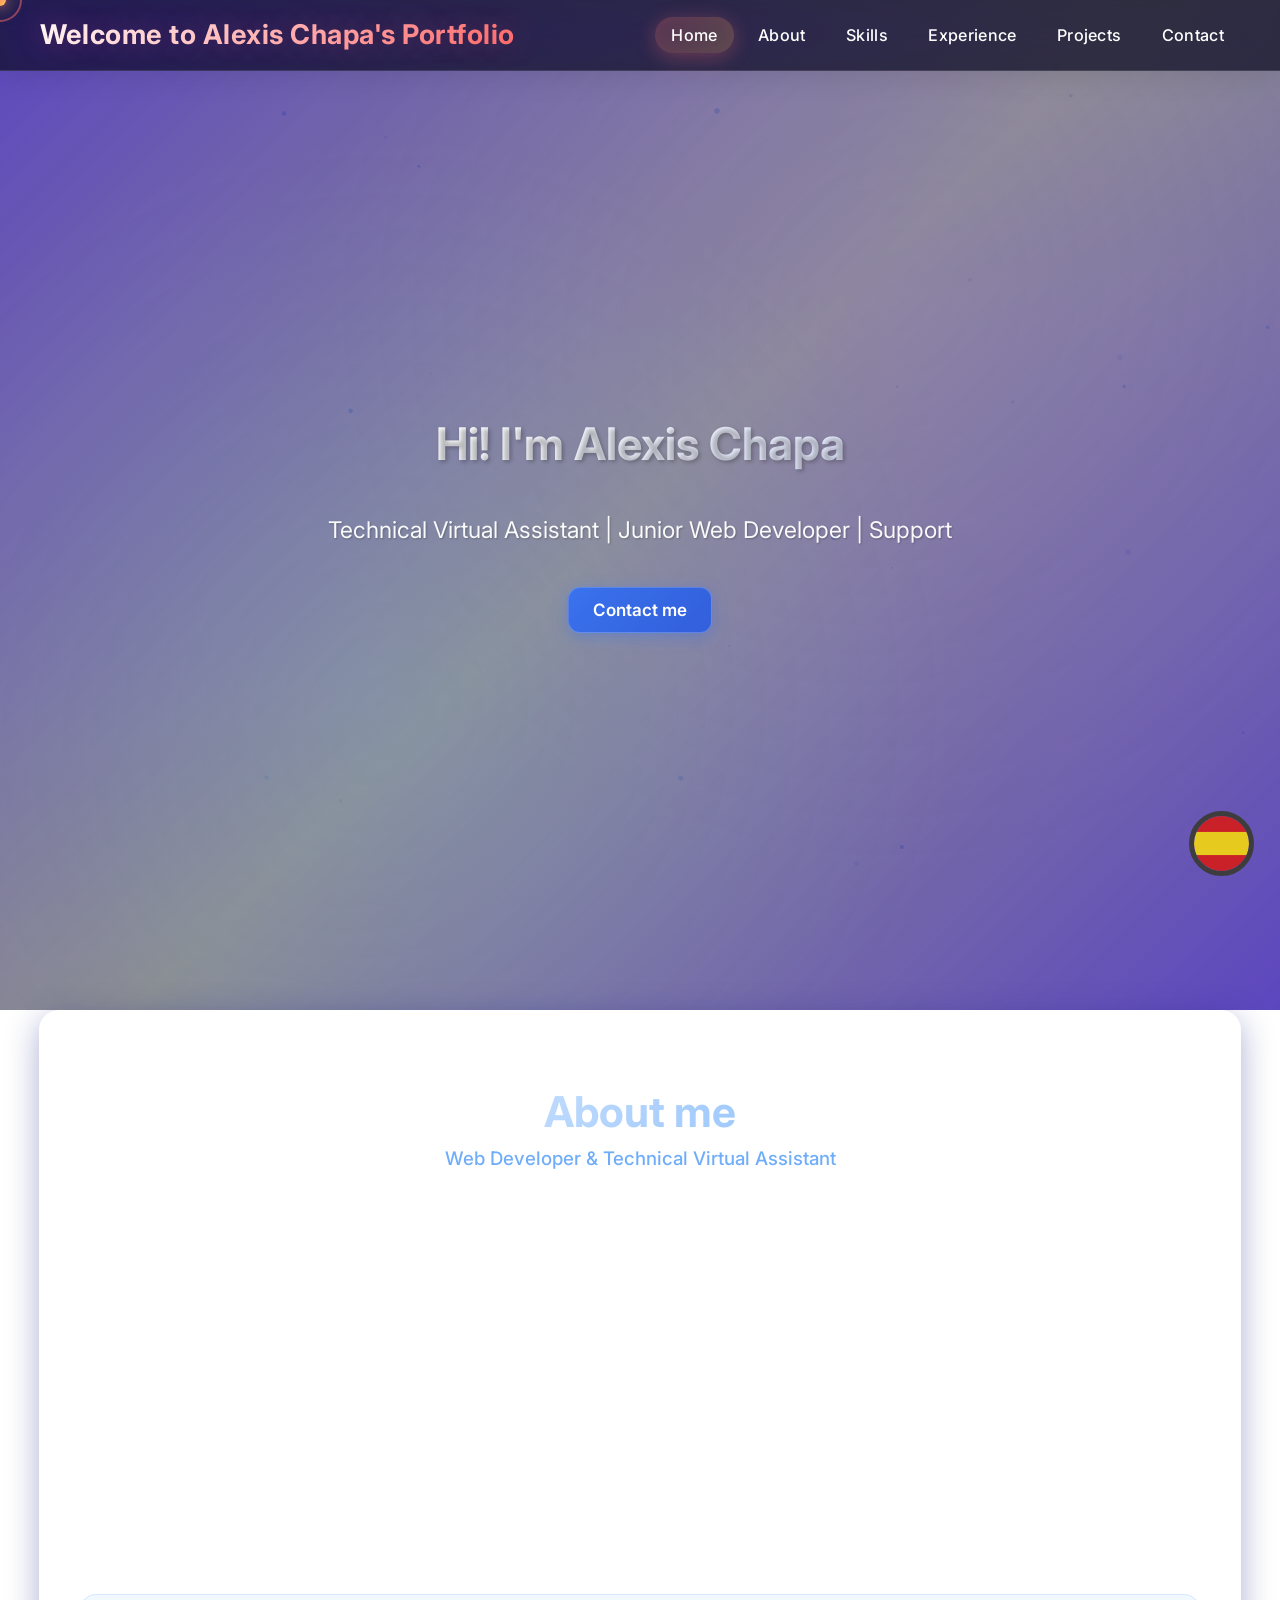
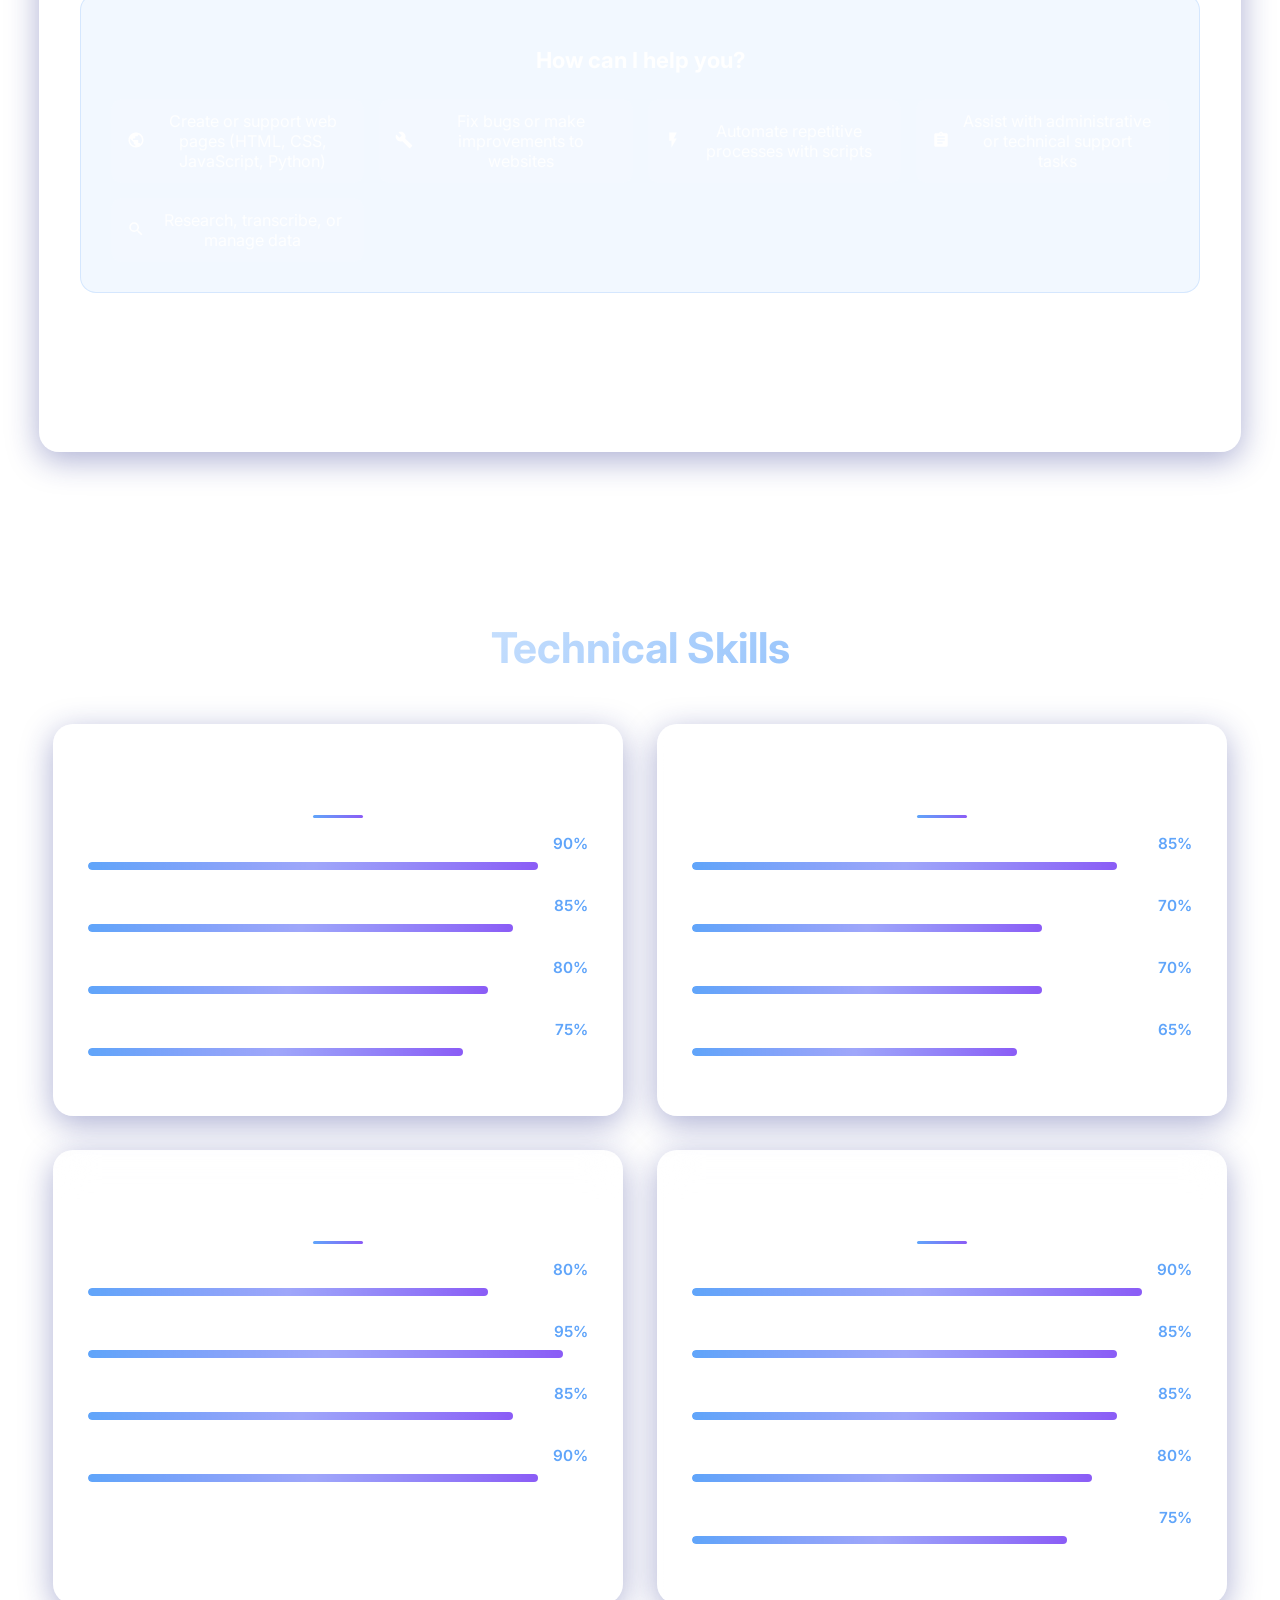
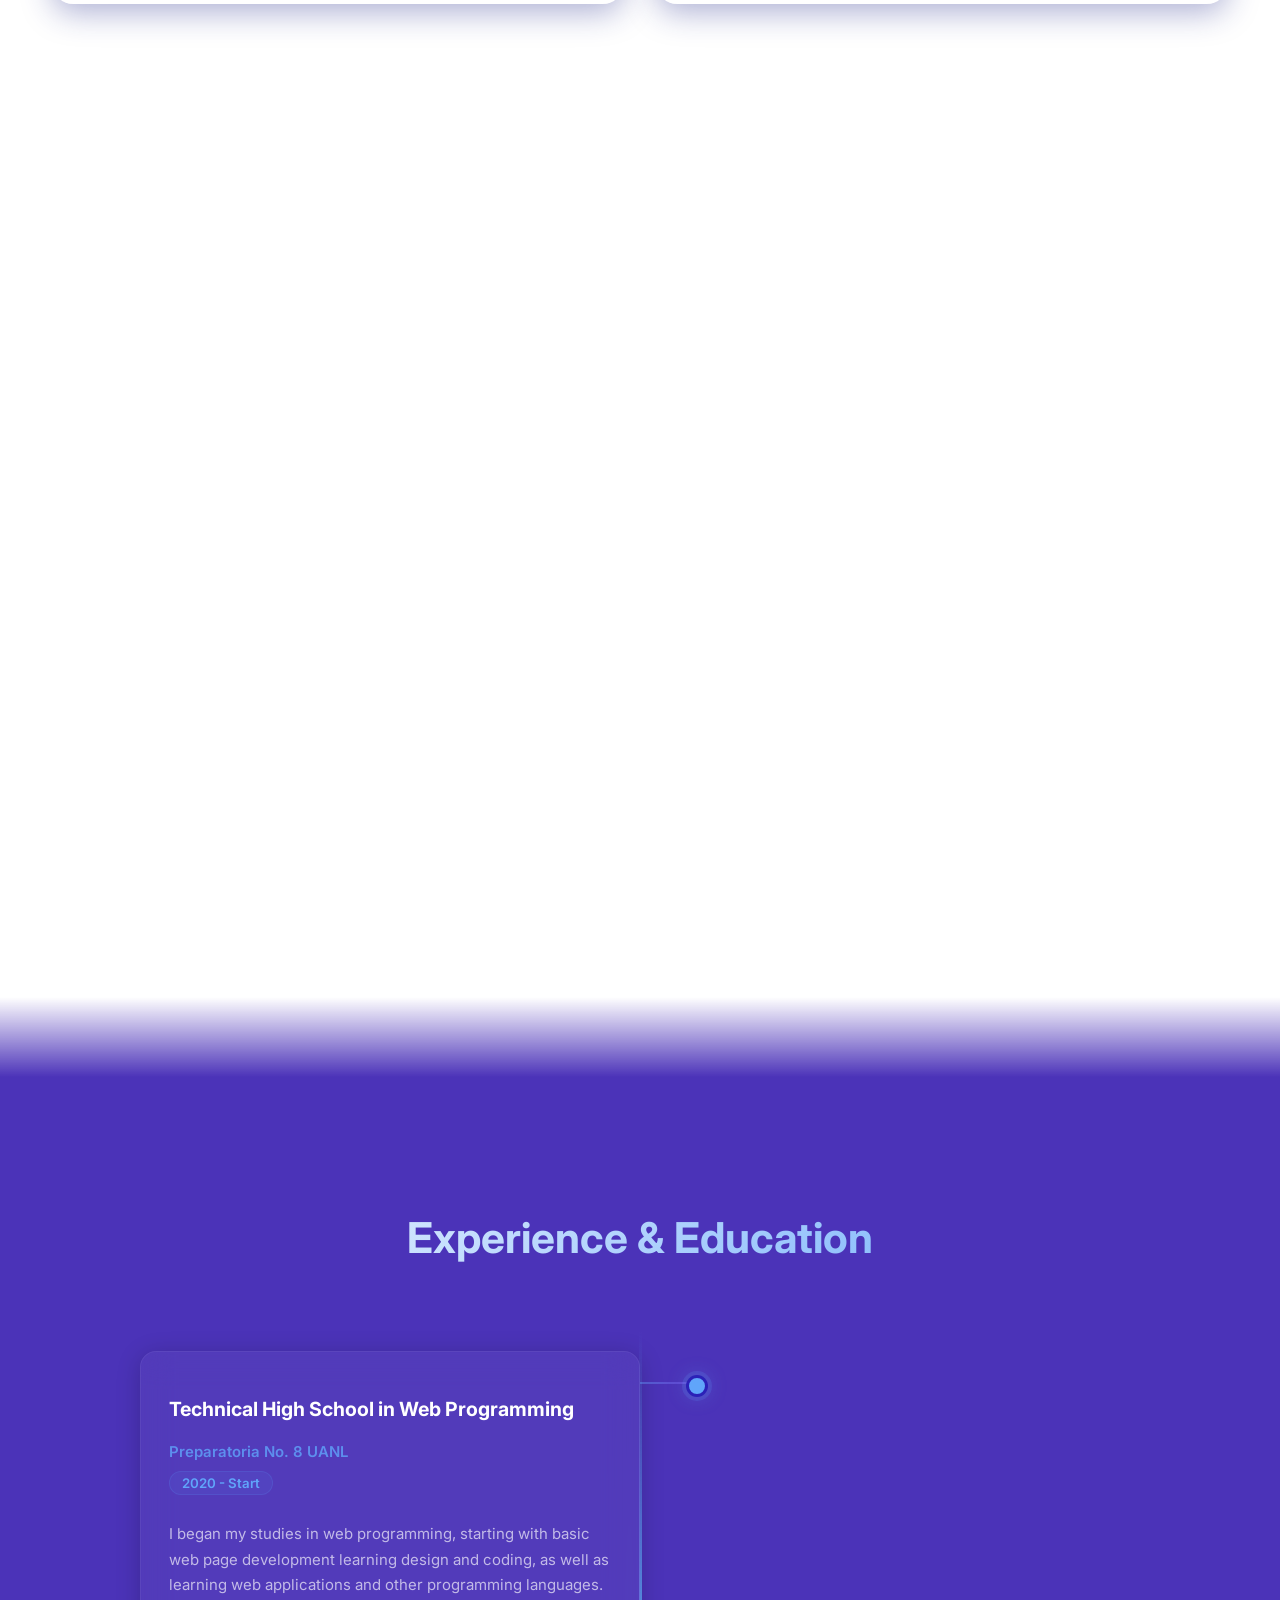
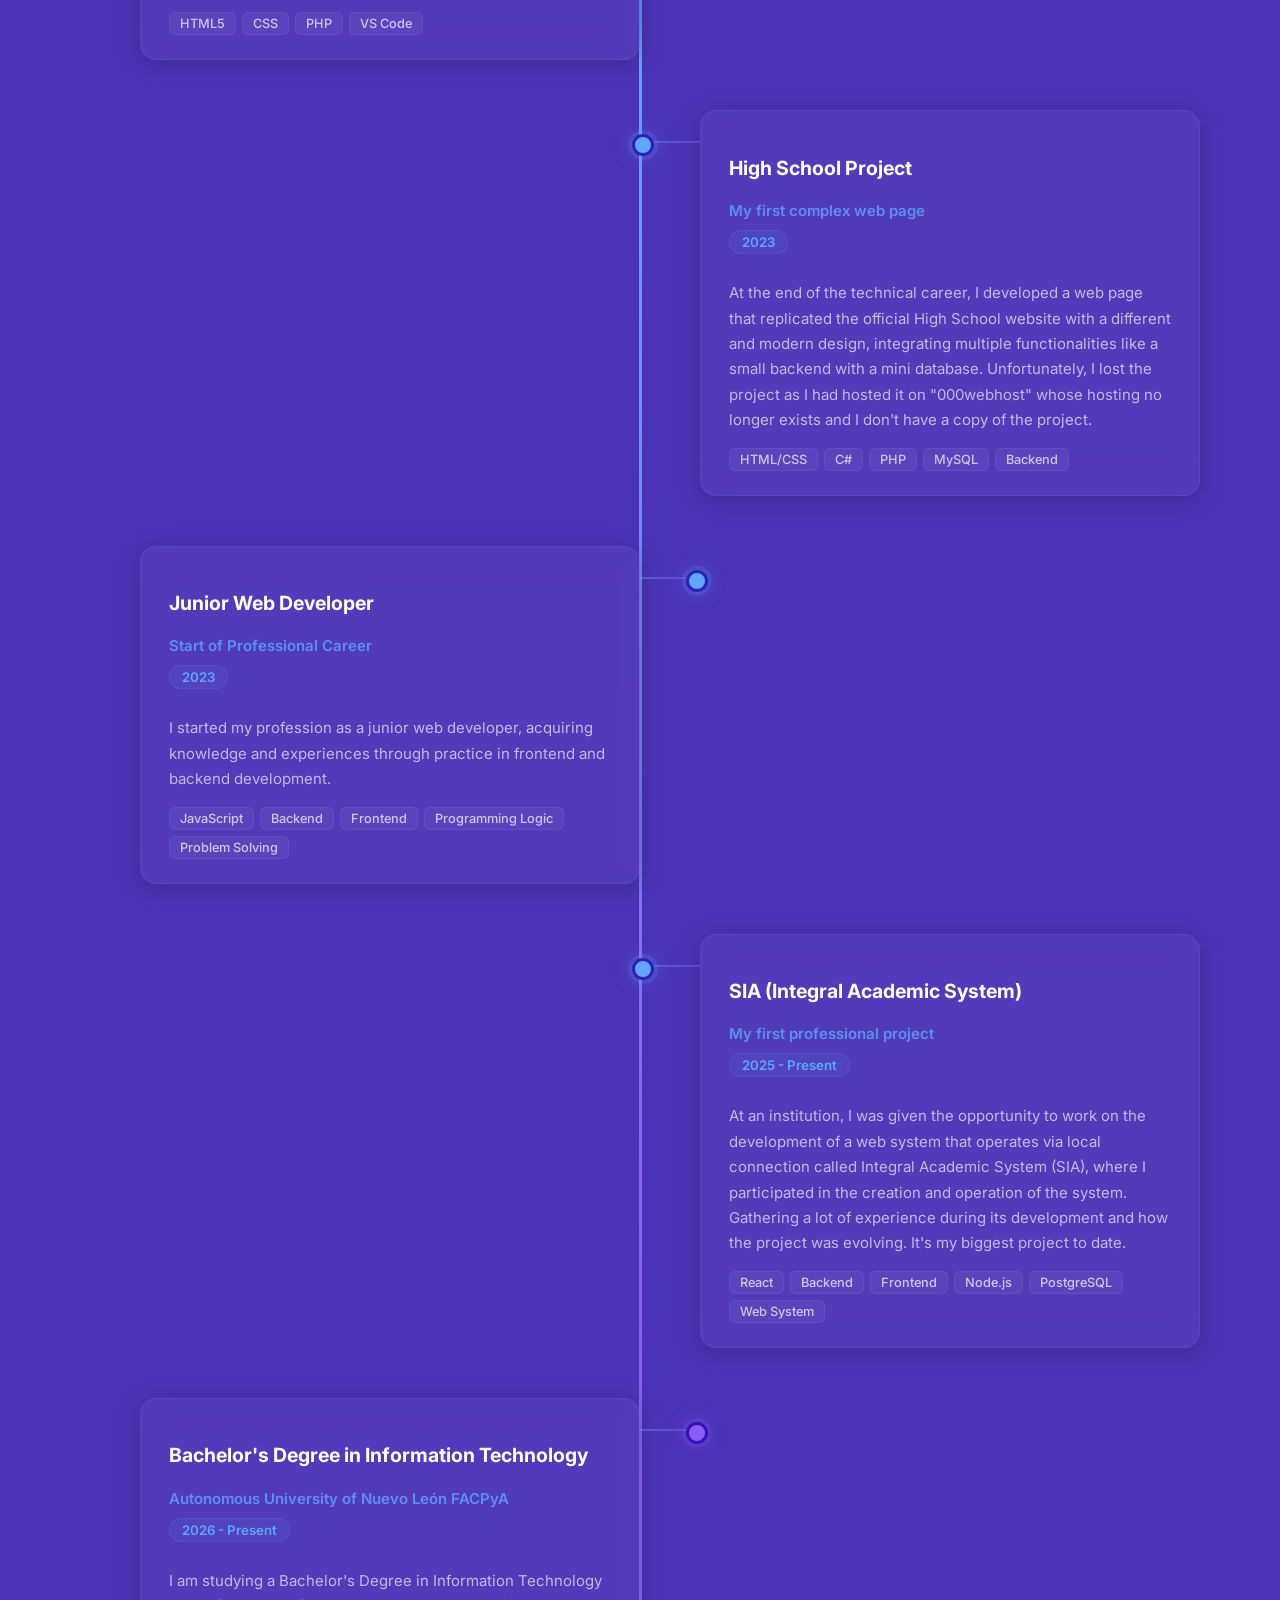
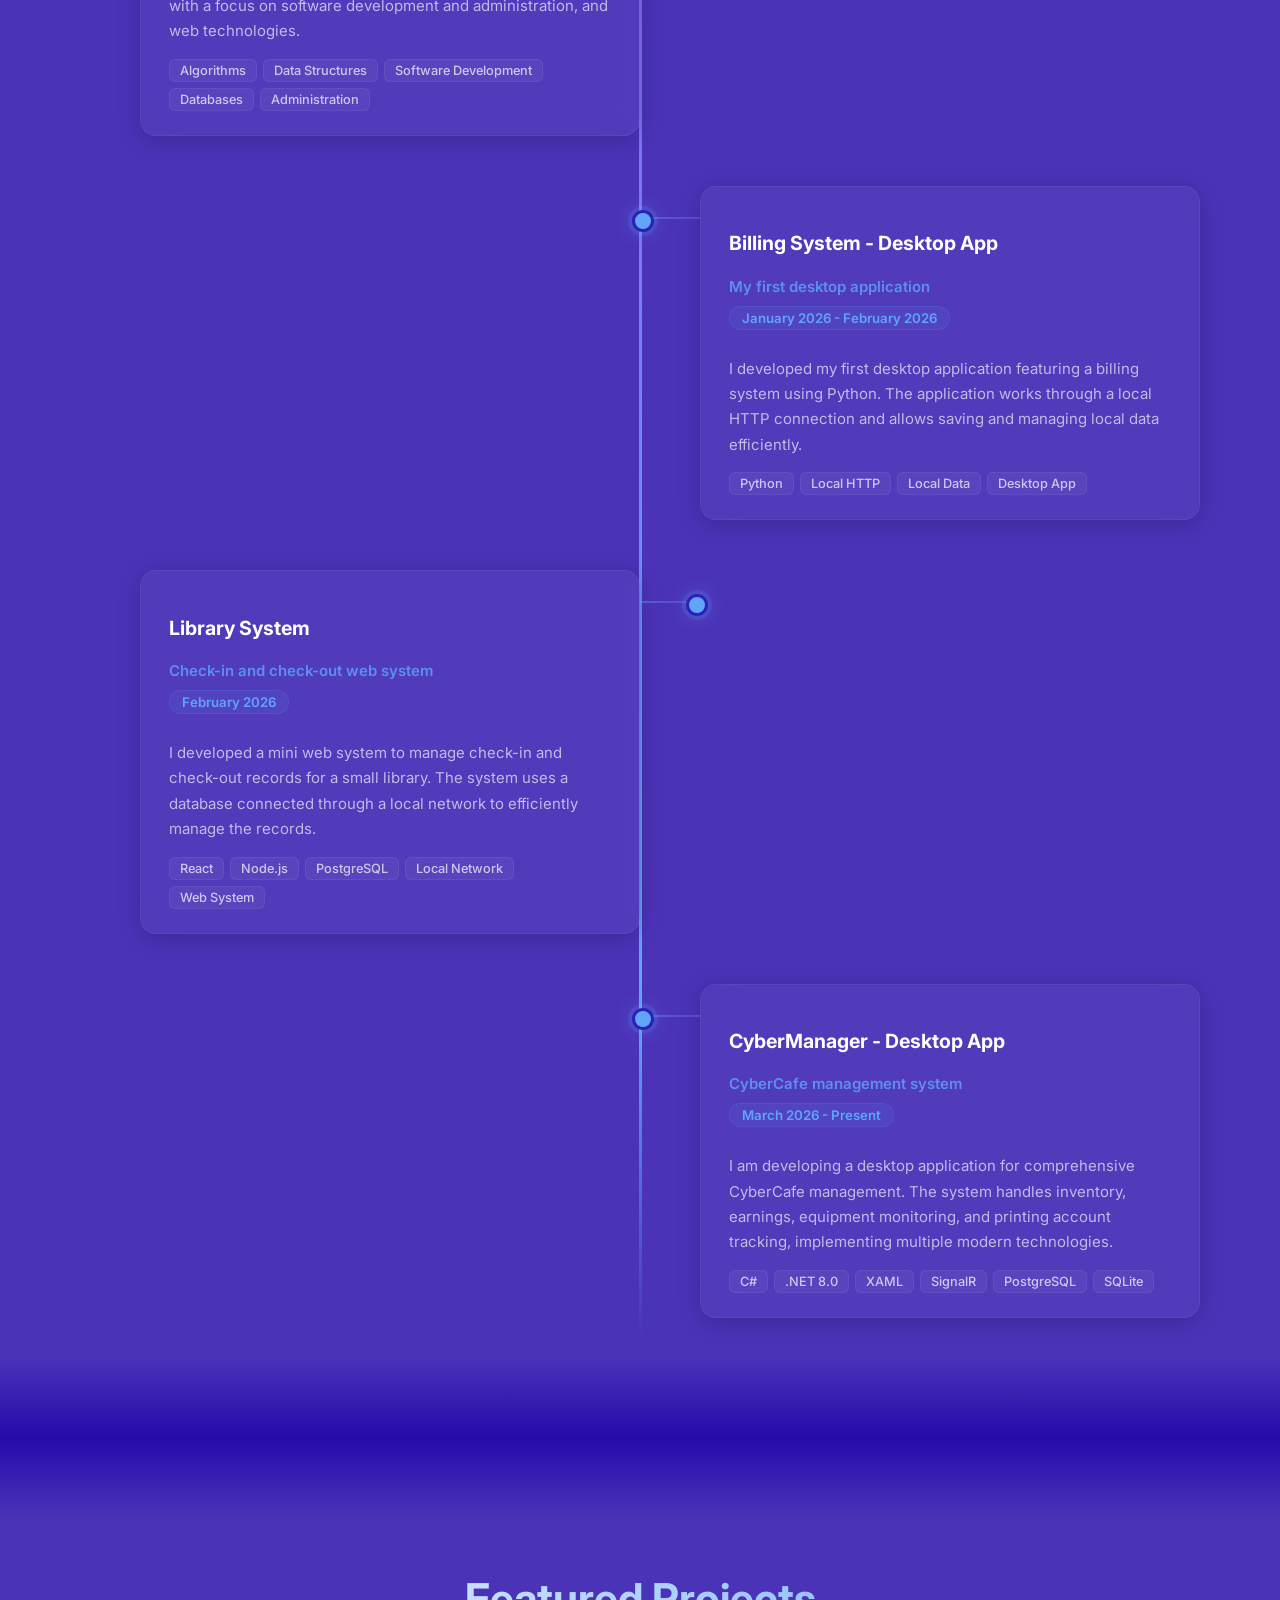
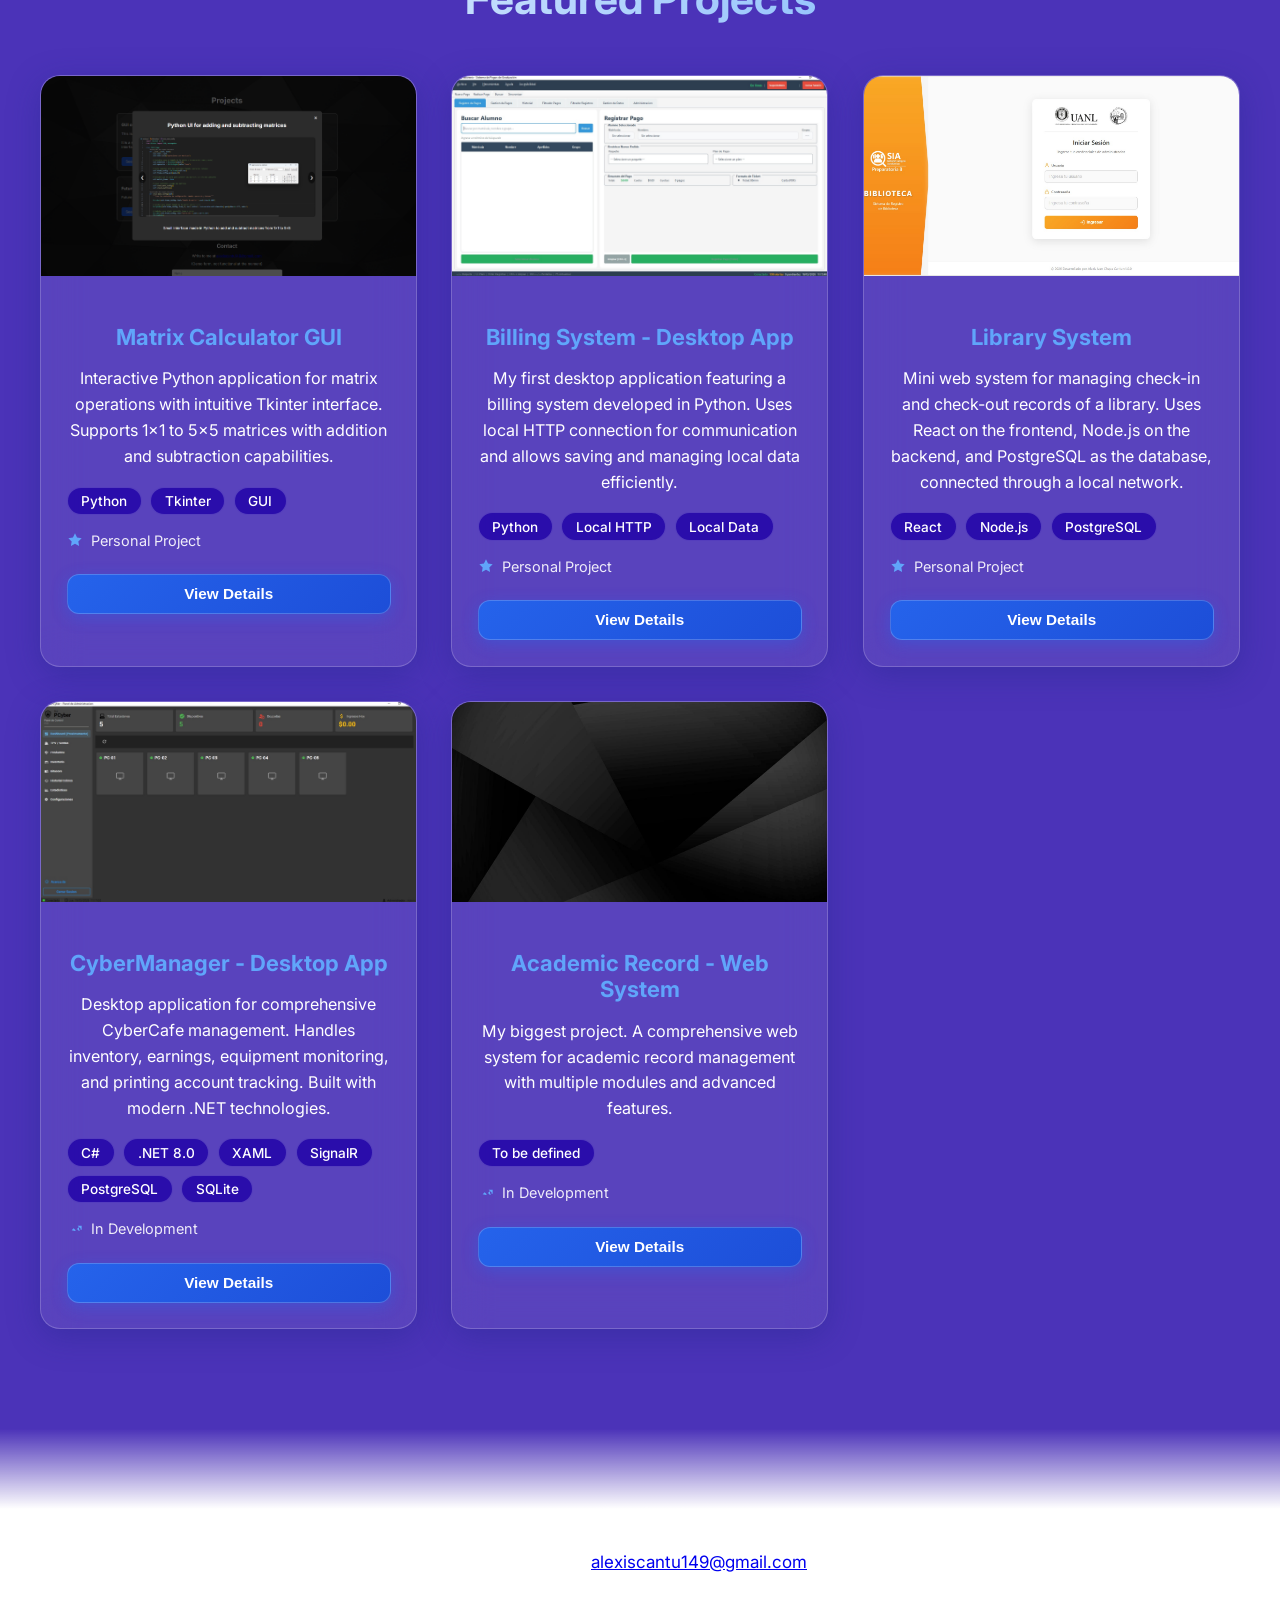
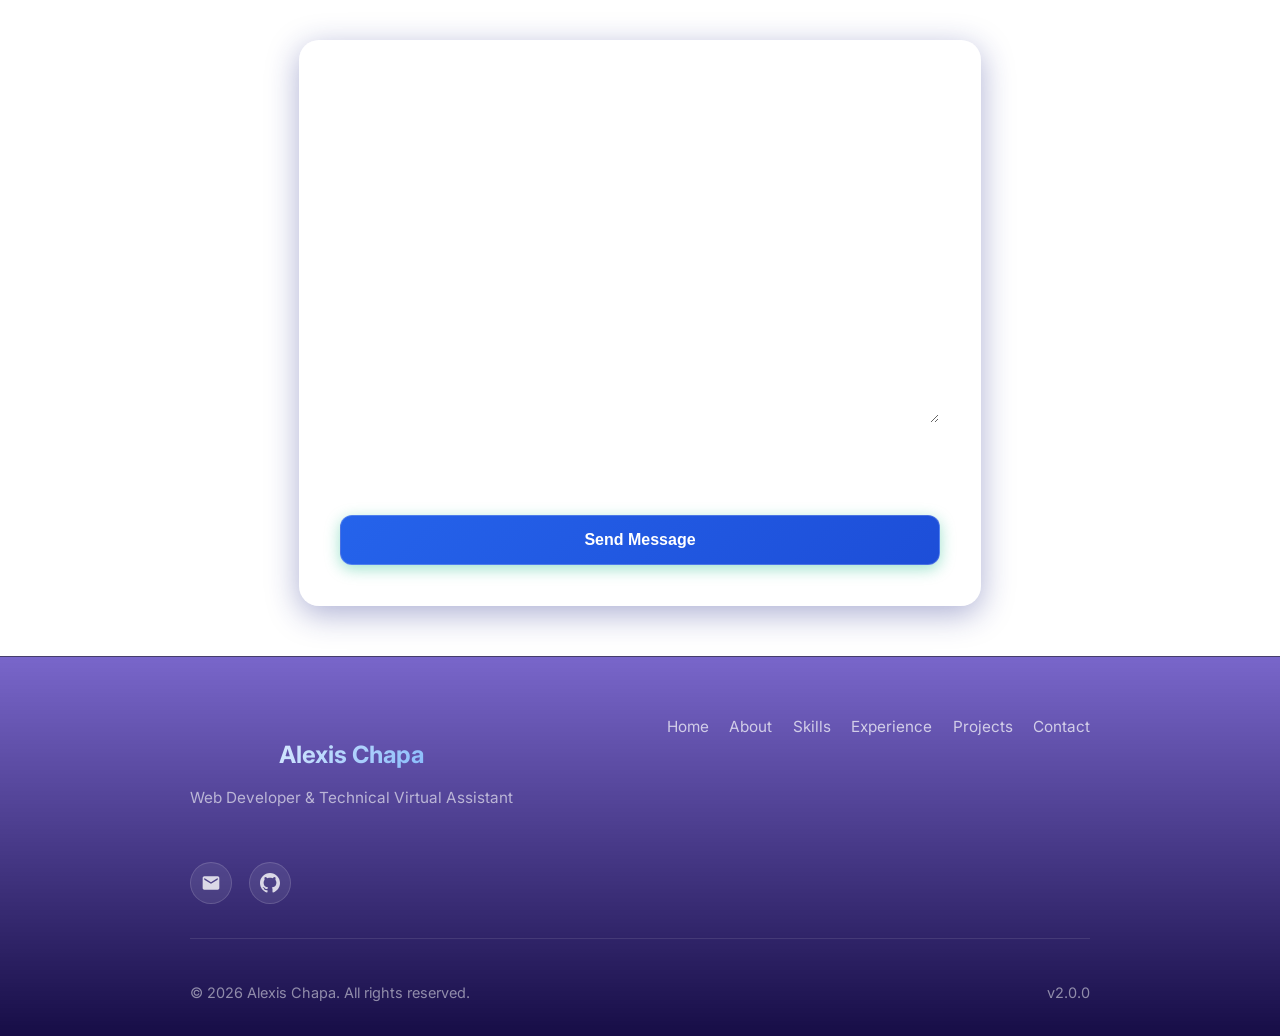
==== commit 8e85fe0f: "Actualizacion 3" ====
--- a/index.html
+++ b/index.html
@@ -13,13 +13,6 @@
   <meta property="og:title" content="Alexis Chapa - Web Developer Portfolio" />
   <meta property="og:description" content="Technical Virtual Assistant & Junior Web Developer. Specialized in creating web solutions and technical support." />
   <meta property="og:image" content="https://yourwebsite.com/img/preview.png" />
-
-  <!-- Twitter -->
-  <meta property="twitter:card" content="summary_large_image" />
-  <meta property="twitter:url" content="https://yourwebsite.com/" />
-  <meta property="twitter:title" content="Alexis Chapa - Web Developer Portfolio" />
-  <meta property="twitter:description" content="Technical Virtual Assistant & Junior Web Developer. Specialized in creating web solutions and technical support." />
-  <meta property="twitter:image" content="https://yourwebsite.com/img/preview.png" />
 
   <title>Alexis Chapa - Web Developer Portfolio</title>
   <link rel="icon" type="image/x-icon" href="img/favicon.ico" />
@@ -412,7 +405,7 @@
           </div>
         </div>
         
-        <div class="timeline-item" data-aos="fade-left">
+        <div class="timeline-item" data-aos="fade-right">
           <div class="timeline-marker education"></div>
           <div class="timeline-content">
             <h3>Bachelor's Degree in Information Technology</h3>
@@ -517,7 +510,7 @@
         <!-- Project 2 - Billing System -->
         <div class="project-card" data-category="python" data-aos="fade-up" data-aos-delay="100">
           <div class="project-image">
-            <img src="img/fondo2.jpg" alt="Billing System" />
+            <img src="img/teso2.jpeg" alt="Billing System" />
           </div>
           <div class="project-content">
             <h3>Billing System - Desktop App</h3>
@@ -542,7 +535,7 @@
         <!-- Project 3 - Library System -->
         <div class="project-card" data-category="fullstack" data-aos="fade-up" data-aos-delay="200">
           <div class="project-image">
-            <img src="img/fondo2.jpg" alt="Library System" />
+            <img src="img/biblio2.jpeg" alt="Library System" />
           </div>
           <div class="project-content">
             <h3>Library System</h3>
@@ -567,7 +560,7 @@
         <!-- Project 4 - CyberManager -->
         <div class="project-card" data-category="desktop" data-aos="fade-up" data-aos-delay="300">
           <div class="project-image">
-            <img src="img/fondo2.jpg" alt="CyberManager" />
+            <img src="img/cyber2.jpeg" alt="CyberManager" />
           </div>
           <div class="project-content">
             <h3>CyberManager - Desktop App</h3>
@@ -589,6 +582,28 @@
               </span>
             </div>
             <button class="btn ver-proyecto" onclick="abrirModal(3)">View Details</button>
+          </div>
+        </div>
+
+        <div class="project-card" data-category="fullstack" data-aos="fade-up" data-aos-delay="400">
+          <div class="project-image">
+            <img src="img/fondo2.jpg" alt="Academic Record" />
+          </div>
+          <div class="project-content">
+            <h3>Academic Record - Web System</h3>
+            <p>My biggest project. A comprehensive web system for academic record management with multiple modules and advanced features.</p>
+            <div class="project-tech">
+              <span class="tech-tag">To be defined</span>
+            </div>
+            <div class="project-stats">
+              <span class="stat">
+                <svg viewBox="0 0 24 24" fill="currentColor">
+                  <path d="M7 14l3-3 3 3 5-5v4h4V7h-6l5 5-3 3-3-3-3 3z"/>
+                </svg>
+                In Development
+              </span>
+            </div>
+            <button class="btn ver-proyecto" onclick="abrirModal(4)">View Details</button>
           </div>
         </div>
       </div>
@@ -656,22 +671,69 @@
     </div>
   </footer>
 
-<!-- Modal con carrusel -->
+<!-- Modal de proyecto -->
 <div id="modal" class="modal hidden">
-  <div class="modal-content animate-fade">
-    <span class="close-btn" onclick="cerrarModal()">&times;</span>
-    <h2 id="modal-title"></h2>
-    <div class="carousel">
-      <div class="image-container">
-        <img id="modal-img" src="" alt="Imagen del proyecto" />
-      </div>
-      <div class="carousel-controls">
-        <button id="prev-img">&#10094;</button>
-        <button id="next-img">&#10095;</button>
-      </div>
-    </div>
-    <p id="modal-desc"></p>
+  <div class="modal-overlay"></div>
+  <div class="modal-content">
+    <button class="close-btn" onclick="cerrarModal()" aria-label="Close modal">&times;</button>
+
+    <!-- Modal header -->
+    <div class="modal-header">
+      <h2 id="modal-title"></h2>
+      <div class="modal-header-meta">
+        <div class="modal-status" id="modal-status"></div>
+        <span class="modal-date" id="modal-date"></span>
+      </div>
+    </div>
+
+    <!-- Main body: side by side -->
+    <div class="modal-body">
+      <!-- Left side: carousel -->
+      <div class="modal-media">
+        <div class="carousel">
+          <div class="image-container">
+            <img id="modal-img" src="" alt="Project image" />
+          </div>
+          <div class="carousel-controls">
+            <button id="prev-img" aria-label="Previous image">&#10094;</button>
+            <button id="next-img" aria-label="Next image">&#10095;</button>
+          </div>
+          <div class="carousel-counter" id="carousel-counter"></div>
+        </div>
+      </div>
+
+      <!-- Right side: information -->
+      <div class="modal-info">
+        <!-- Description -->
+        <div class="modal-section">
+          <h4 class="modal-section-title">Description</h4>
+          <p id="modal-desc"></p>
+        </div>
+
+        <!-- Highlights -->
+        <div class="modal-section" id="modal-highlights-section">
+          <h4 class="modal-section-title">Key Highlights</h4>
+          <ul class="modal-highlights" id="modal-highlights"></ul>
+        </div>
+
+        <!-- Technologies -->
+        <div class="modal-section">
+          <h4 class="modal-section-title">Technologies & Tools</h4>
+          <div class="modal-tech" id="modal-tech"></div>
+        </div>
+
+        <!-- Project link -->
+        <div class="modal-section modal-actions" id="modal-actions"></div>
+      </div>
+    </div>
   </div>
+</div>
+
+<!-- Fullscreen image viewer -->
+<div id="image-viewer" class="image-viewer">
+  <button class="image-viewer-close" aria-label="Close viewer">&times;</button>
+  <img id="image-viewer-img" class="image-viewer-img" src="" alt="Enlarged view" />
+  <span class="image-viewer-hint">Scroll to zoom · Drag to pan</span>
 </div>
 
 <button id="language-toggle" class="language-btn" title="Change language to Spanish" aria-label="Switch to Spanish language">
--- a/styles/index.css
+++ b/styles/index.css
@@ -1,5 +1,6 @@
     html {
       scroll-behavior: smooth;
+      font-size: 17px;
     }
 
     body {
--- a/styles/modal.css
+++ b/styles/modal.css
@@ -1,114 +1,515 @@
+/* MODAL DE PROYECTO */
 .modal {
   position: fixed;
-  top: 0; left: 0;
-  width: 100%; height: 100%;
-  background-color: rgba(0, 0, 0, 0.7);
+  top: 0;
+  left: 0;
+  width: 100%;
+  height: 100%;
+  z-index: 2000;
   display: flex;
   justify-content: center;
   align-items: center;
-  z-index: 1000;
+  opacity: 0;
+  visibility: hidden;
+  transition: opacity 0.3s ease, visibility 0.3s ease;
+}
+
+.modal.active {
+  opacity: 1;
+  visibility: visible;
 }
 
 .modal.hidden {
   display: none;
 }
 
+.modal-overlay {
+  position: absolute;
+  top: 0;
+  left: 0;
+  width: 100%;
+  height: 100%;
+  background: rgba(0, 0, 0, 0.8);
+  backdrop-filter: blur(10px);
+}
+
+/* Contenedor principal - grande */
 .modal-content {
-  background: #2c2c2c;
-  padding: 30px;
-  max-width: 800px;
-  width: 90%;
+  position: relative;
+  background: linear-gradient(160deg, rgba(22, 22, 45, 0.98), rgba(15, 15, 35, 0.99));
+  border: 1px solid rgba(96, 165, 250, 0.15);
+  border-radius: 24px;
+  max-width: 1200px;
+  width: 95%;
   max-height: 90vh;
-  border-radius: 10px;
-  text-align: center;
-  position: relative;
-  display: flex;
-  flex-direction: column;
+  overflow-y: auto;
+  box-shadow:
+    0 30px 80px rgba(0, 0, 0, 0.6),
+    0 0 50px rgba(96, 165, 250, 0.08),
+    inset 0 1px 0 rgba(255, 255, 255, 0.05);
+  transform: scale(0.92) translateY(30px);
+  transition: transform 0.4s cubic-bezier(0.34, 1.56, 0.64, 1);
+}
+
+.modal.active .modal-content {
+  transform: scale(1) translateY(0);
+}
+
+/* Scrollbar del modal */
+.modal-content::-webkit-scrollbar {
+  width: 6px;
+}
+
+.modal-content::-webkit-scrollbar-track {
+  background: transparent;
+}
+
+.modal-content::-webkit-scrollbar-thumb {
+  background: rgba(96, 165, 250, 0.3);
+  border-radius: 3px;
+}
+
+.modal-content::-webkit-scrollbar-thumb:hover {
+  background: rgba(96, 165, 250, 0.5);
+}
+
+/* Botón cerrar */
+.close-btn {
+  position: sticky;
+  top: 16px;
+  float: right;
+  margin-right: 16px;
+  width: 38px;
+  height: 38px;
+  border-radius: 50%;
+  border: 1px solid rgba(255, 255, 255, 0.12);
+  background: rgba(255, 255, 255, 0.06);
+  color: rgba(255, 255, 255, 0.7);
+  font-size: 20px;
+  cursor: pointer;
+  display: flex;
+  align-items: center;
+  justify-content: center;
+  transition: all 0.3s ease;
+  z-index: 10;
+  line-height: 1;
+}
+
+.close-btn:hover {
+  background: rgba(239, 68, 68, 0.8);
+  border-color: rgba(239, 68, 68, 0.8);
+  color: white;
+  transform: rotate(90deg);
+}
+
+/* Header del modal */
+.modal-header {
+  padding: 32px 35px 0;
+}
+
+.modal-header h2 {
+  font-size: 2rem;
+  font-weight: 700;
+  margin-bottom: 12px;
+  background: linear-gradient(135deg, #ffffff 0%, #60a5fa 100%);
+  -webkit-background-clip: text;
+  -webkit-text-fill-color: transparent;
+  background-clip: text;
+  line-height: 1.3;
+}
+
+.modal-header-meta {
+  display: flex;
+  align-items: center;
+  gap: 14px;
+  flex-wrap: wrap;
+}
+
+/* Badge de estado */
+.modal-status {
+  display: inline-flex;
+  align-items: center;
+  gap: 6px;
+  padding: 5px 14px;
+  border-radius: 20px;
+  font-size: 0.88rem;
+  font-weight: 600;
+}
+
+.modal-status.status-completed {
+  background: rgba(16, 185, 129, 0.12);
+  color: #34d399;
+  border: 1px solid rgba(16, 185, 129, 0.25);
+}
+
+.modal-status.status-development {
+  background: rgba(251, 191, 36, 0.12);
+  color: #fbbf24;
+  border: 1px solid rgba(251, 191, 36, 0.25);
+}
+
+.modal-status.status-personal {
+  background: rgba(96, 165, 250, 0.12);
+  color: #60a5fa;
+  border: 1px solid rgba(96, 165, 250, 0.25);
+}
+
+.modal-date {
+  color: rgba(255, 255, 255, 0.4);
+  font-size: 0.92rem;
+}
+
+/* Cuerpo: layout lado a lado */
+.modal-body {
+  display: flex;
+  gap: 30px;
+  padding: 28px 35px 35px;
+}
+
+/* Lado izquierdo: carrusel */
+.modal-media {
+  flex: 0 0 50%;
+  max-width: 50%;
 }
 
 .carousel {
   position: relative;
-  max-height: 60vh;
   overflow: hidden;
-  margin: 20px 0;
+  border-radius: 16px;
+  border: 1px solid rgba(255, 255, 255, 0.08);
 }
 
 .image-container {
-  max-height: 60vh;
-  overflow-y: auto;
-  overflow-x: hidden;
-  border-radius: 10px;
+  background: rgba(0, 0, 0, 0.4);
+  min-height: 420px;
+  display: flex;
+  align-items: center;
+  justify-content: center;
 }
 
 .modal-content img {
-  max-width: 100%;
   width: 100%;
   height: auto;
-  border-radius: 10px;
   display: block;
-}
-
-.close-btn {
+  object-fit: contain;
+  max-height: 72vh;
+  transition: opacity 0.3s ease;
+  cursor: zoom-in;
+}
+
+/* ===== VISOR DE IMAGEN A PANTALLA COMPLETA ===== */
+.image-viewer {
+  position: fixed;
+  top: 0;
+  left: 0;
+  width: 100%;
+  height: 100%;
+  z-index: 3000;
+  background: rgba(0, 0, 0, 0.92);
+  backdrop-filter: blur(12px);
+  display: flex;
+  align-items: center;
+  justify-content: center;
+  opacity: 0;
+  visibility: hidden;
+  transition: opacity 0.3s ease, visibility 0.3s ease;
+  cursor: grab;
+}
+
+.image-viewer.active {
+  opacity: 1;
+  visibility: visible;
+}
+
+.image-viewer-img {
+  max-width: 95vw;
+  max-height: 95vh;
+  object-fit: contain;
+  transition: transform 0.15s ease;
+  user-select: none;
+  -webkit-user-drag: none;
+}
+
+.image-viewer.dragging {
+  cursor: grabbing;
+}
+
+.image-viewer-close {
   position: absolute;
-  top: 15px;
-  right: 20px;
+  top: 20px;
+  right: 24px;
+  width: 44px;
+  height: 44px;
+  border-radius: 50%;
+  border: 1px solid rgba(255, 255, 255, 0.2);
+  background: rgba(0, 0, 0, 0.5);
+  color: white;
   font-size: 24px;
   cursor: pointer;
-}
-
-/* CARRUSEL */
-
-.carousel {
-  position: relative;
-  max-height: 60vh;
-  overflow: hidden;
-  margin: 20px 0;
-}
-
-.image-container {
-  max-height: 60vh;
-  overflow-y: auto;
-  overflow-x: hidden;
-  border-radius: 10px;
-}
-
+  display: flex;
+  align-items: center;
+  justify-content: center;
+  transition: all 0.3s ease;
+  z-index: 3001;
+}
+
+.image-viewer-close:hover {
+  background: rgba(239, 68, 68, 0.8);
+  border-color: rgba(239, 68, 68, 0.8);
+  transform: rotate(90deg);
+}
+
+.image-viewer-hint {
+  position: absolute;
+  bottom: 24px;
+  left: 50%;
+  transform: translateX(-50%);
+  background: rgba(0, 0, 0, 0.6);
+  color: rgba(255, 255, 255, 0.6);
+  padding: 6px 18px;
+  border-radius: 20px;
+  font-size: 0.82rem;
+  pointer-events: none;
+  opacity: 1;
+  transition: opacity 0.5s ease;
+}
+
+.image-viewer-hint.hidden {
+  opacity: 0;
+}
+
+/* Controles del carrusel */
 .carousel-controls {
-  display: flex;
-  justify-content: space-between;
   position: absolute;
   width: 100%;
   top: 50%;
   transform: translateY(-50%);
+  display: flex;
+  justify-content: space-between;
+  padding: 0 10px;
   pointer-events: none;
+  box-sizing: border-box;
 }
 
 .carousel-controls button {
-  background: rgba(0,0,0,0.7);
+  width: 38px;
+  height: 38px;
+  border-radius: 50%;
+  border: 1px solid rgba(255, 255, 255, 0.2);
+  background: rgba(0, 0, 0, 0.6);
+  backdrop-filter: blur(10px);
+  color: white;
+  font-size: 16px;
+  cursor: pointer;
+  pointer-events: auto;
+  transition: all 0.3s ease;
+  display: flex;
+  align-items: center;
+  justify-content: center;
+}
+
+.carousel-controls button:hover {
+  background: rgba(96, 165, 250, 0.8);
+  border-color: rgba(96, 165, 250, 0.8);
+  transform: scale(1.1);
+}
+
+/* Contador de imágenes */
+.carousel-counter {
+  position: absolute;
+  bottom: 12px;
+  left: 50%;
+  transform: translateX(-50%);
+  background: rgba(0, 0, 0, 0.6);
+  backdrop-filter: blur(10px);
+  color: rgba(255, 255, 255, 0.8);
+  padding: 4px 14px;
+  border-radius: 20px;
+  font-size: 0.78rem;
+  font-weight: 500;
+  border: 1px solid rgba(255, 255, 255, 0.1);
+}
+
+/* Lado derecho: información */
+.modal-info {
+  flex: 1;
+  min-width: 0;
+  display: flex;
+  flex-direction: column;
+  gap: 22px;
+}
+
+/* Secciones de info */
+.modal-section {
+  display: flex;
+  flex-direction: column;
+}
+
+.modal-section-title {
+  font-size: 0.82rem;
+  font-weight: 700;
+  text-transform: uppercase;
+  letter-spacing: 1.5px;
+  color: rgba(96, 165, 250, 0.8);
+  margin-bottom: 10px;
+}
+
+.modal-info p {
+  color: rgba(255, 255, 255, 0.72);
+  line-height: 1.7;
+  font-size: 1rem;
+  margin: 0;
+}
+
+/* Highlights / detalles destacados */
+.modal-highlights {
+  list-style: none;
+  padding: 0;
+  margin: 0;
+  display: flex;
+  flex-direction: column;
+  gap: 8px;
+}
+
+.modal-highlights li {
+  display: flex;
+  align-items: flex-start;
+  gap: 10px;
+  color: rgba(255, 255, 255, 0.72);
+  font-size: 0.95rem;
+  line-height: 1.5;
+}
+
+.modal-highlights li::before {
+  content: '';
+  flex-shrink: 0;
+  width: 6px;
+  height: 6px;
+  border-radius: 50%;
+  background: linear-gradient(135deg, #60a5fa, #8b5cf6);
+  margin-top: 7px;
+}
+
+/* Tags de tecnologías */
+.modal-tech {
+  display: flex;
+  flex-wrap: wrap;
+  gap: 8px;
+}
+
+.modal-tech-tag {
+  background: rgba(96, 165, 250, 0.08);
+  color: rgba(96, 165, 250, 0.9);
+  border: 1px solid rgba(96, 165, 250, 0.2);
+  padding: 5px 14px;
+  border-radius: 20px;
+  font-size: 0.88rem;
+  font-weight: 500;
+  transition: all 0.3s ease;
+}
+
+.modal-tech-tag:hover {
+  background: rgba(96, 165, 250, 0.2);
+  border-color: rgba(96, 165, 250, 0.4);
+  transform: translateY(-1px);
+}
+
+/* Botones de acción */
+.modal-actions {
+  display: flex;
+  gap: 12px;
+  flex-wrap: wrap;
+  padding-top: 6px;
+}
+
+.modal-link {
+  display: inline-flex;
+  align-items: center;
+  gap: 8px;
+  padding: 10px 22px;
+  border-radius: 12px;
+  font-size: 0.95rem;
+  font-weight: 600;
+  text-decoration: none;
+  transition: all 0.3s ease;
+}
+
+.modal-link-primary {
+  background: linear-gradient(135deg, #2563eb, #1d4ed8);
   color: white;
   border: none;
-  font-size: 24px;
-  padding: 10px;
-  cursor: pointer;
-  border-radius: 50%;
-  pointer-events: auto;
-  z-index: 10;
-}
-
-/* Estilos para el scroll personalizado */
-.image-container::-webkit-scrollbar {
-  width: 8px;
-}
-
-.image-container::-webkit-scrollbar-track {
-  background: #1a1a1a;
-  border-radius: 4px;
-}
-
-.image-container::-webkit-scrollbar-thumb {
-  background: #555;
-  border-radius: 4px;
-}
-
-.image-container::-webkit-scrollbar-thumb:hover {
-  background: #777;
-}+}
+
+.modal-link-primary:hover {
+  transform: translateY(-2px);
+  box-shadow: 0 8px 24px rgba(37, 99, 235, 0.4);
+}
+
+.modal-link-secondary {
+  background: rgba(255, 255, 255, 0.06);
+  color: rgba(255, 255, 255, 0.8);
+  border: 1px solid rgba(255, 255, 255, 0.15);
+}
+
+.modal-link-secondary:hover {
+  background: rgba(255, 255, 255, 0.12);
+  border-color: rgba(255, 255, 255, 0.3);
+  transform: translateY(-2px);
+}
+
+.modal-link svg {
+  width: 16px;
+  height: 16px;
+  fill: currentColor;
+}
+
+/* Responsive modal */
+@media (max-width: 900px) {
+  .modal-body {
+    flex-direction: column;
+    gap: 24px;
+    padding: 20px 24px 28px;
+  }
+
+  .modal-media {
+    flex: none;
+    max-width: 100%;
+  }
+
+  .modal-header {
+    padding: 24px 24px 0;
+  }
+
+  .modal-header h2 {
+    font-size: 1.5rem;
+  }
+
+  .image-container {
+    min-height: 200px;
+  }
+}
+
+@media (max-width: 500px) {
+  .modal-content {
+    width: 98%;
+    border-radius: 18px;
+  }
+
+  .modal-header {
+    padding: 20px 18px 0;
+  }
+
+  .modal-body {
+    padding: 16px 18px 24px;
+  }
+
+  .modal-header h2 {
+    font-size: 1.3rem;
+  }
+
+  .carousel-controls button {
+    width: 32px;
+    height: 32px;
+    font-size: 14px;
+  }
+}
--- a/styles/theme.css
+++ b/styles/theme.css
@@ -351,9 +351,10 @@
   position: relative;
   max-width: 1000px;
   margin: 0 auto;
-  padding: 0 20px;
-}
-
+  padding: 20px 0;
+}
+
+/* Línea central */
 .timeline::before {
   content: '';
   position: absolute;
@@ -361,10 +362,9 @@
   top: 0;
   bottom: 0;
   width: 3px;
-  background: linear-gradient(to bottom, var(--accent-color), var(--secondary-color));
-  transform: translateX(-50%);
+  background: linear-gradient(to bottom, transparent, var(--accent-color) 10%, var(--secondary-color) 50%, var(--accent-color) 90%, transparent);
+  margin-left: -1.5px;
   border-radius: 2px;
-  box-shadow: 0 0 10px rgba(96, 165, 250, 0.3);
 }
 
 .timeline-item {
@@ -372,8 +372,12 @@
   margin-bottom: 50px;
   width: 50%;
   opacity: 0;
-  transform: translateY(50px);
+  transform: translateY(40px);
   transition: all 0.8s cubic-bezier(0.25, 0.46, 0.45, 0.94);
+}
+
+.timeline-item:last-child {
+  margin-bottom: 0;
 }
 
 .timeline-item.animate {
@@ -381,171 +385,205 @@
   transform: translateY(0);
 }
 
+/* Odd items: left side */
 .timeline-item:nth-child(odd) {
   left: 0;
-  padding-right: 40px;
-}
-
+  padding-right: 60px;
+  text-align: right;
+}
+
+/* Even items: right side */
 .timeline-item:nth-child(even) {
   left: 50%;
-  padding-left: 40px;
-}
-
+  padding-left: 60px;
+  text-align: left;
+}
+
+/* Marcador del timeline - centrado en la línea */
 .timeline-marker {
   position: absolute;
-  width: 20px;
-  height: 20px;
+  width: 16px;
+  height: 16px;
   background: var(--accent-color);
-  border: 4px solid var(--bg-primary);
+  border: 3px solid var(--bg-primary);
   border-radius: 50%;
-  top: 0;
+  top: 24px;
   z-index: 2;
-  box-shadow: 0 4px 15px rgba(96, 165, 250, 0.4);
+  box-shadow: 0 0 0 4px rgba(96, 165, 250, 0.15), 0 0 20px rgba(96, 165, 250, 0.3);
   transition: all 0.3s ease;
 }
 
 .timeline-marker:hover {
-  transform: scale(1.2);
-  box-shadow: 0 6px 20px rgba(96, 165, 250, 0.6);
-}
-
+  transform: scale(1.3);
+  box-shadow: 0 0 0 6px rgba(96, 165, 250, 0.25), 0 0 30px rgba(96, 165, 250, 0.5);
+}
+
+/* Odd: marker on the right edge, centered on the line */
 .timeline-item:nth-child(odd) .timeline-marker {
-  right: -50px;
-  transform: translateX(50%);
-}
-
+  right: -8px;
+}
+
+/* Even: marker on the left edge, centered on the line */
 .timeline-item:nth-child(even) .timeline-marker {
-  left: -50px;
-  transform: translateX(-50%);
+  left: -8px;
 }
 
 .timeline-marker.education {
   background: var(--secondary-color);
-  box-shadow: 0 4px 15px rgba(139, 92, 246, 0.4);
+  box-shadow: 0 0 0 4px rgba(139, 92, 246, 0.15), 0 0 20px rgba(139, 92, 246, 0.3);
 }
 
 .timeline-marker.education:hover {
-  box-shadow: 0 6px 20px rgba(139, 92, 246, 0.6);
-}
-
+  box-shadow: 0 0 0 6px rgba(139, 92, 246, 0.25), 0 0 30px rgba(139, 92, 246, 0.5);
+}
+
+/* Línea horizontal conectora del marker a la tarjeta */
+.timeline-item::before {
+  content: '';
+  position: absolute;
+  top: 31px;
+  height: 2px;
+  background: linear-gradient(90deg, rgba(96, 165, 250, 0.4), rgba(139, 92, 246, 0.4));
+  z-index: 1;
+}
+
+.timeline-item:nth-child(odd)::before {
+  right: 8px;
+  width: 52px;
+}
+
+.timeline-item:nth-child(even)::before {
+  left: 8px;
+  width: 52px;
+}
+
+/* Tarjeta de contenido */
 .timeline-content {
-  background: var(--bg-secondary);
-  backdrop-filter: blur(20px);
-  padding: 2rem;
+  background: rgba(255, 255, 255, 0.04);
+  backdrop-filter: blur(16px);
+  padding: 24px 28px;
   border-radius: 16px;
-  box-shadow: var(--card-shadow);
-  position: relative;
-  border: 1px solid var(--border-color);
-  transition: all 0.3s ease;
+  box-shadow: 0 4px 24px rgba(0, 0, 0, 0.2);
+  position: relative;
+  border: 1px solid rgba(255, 255, 255, 0.06);
+  transition: all 0.4s cubic-bezier(0.4, 0, 0.2, 1);
+  text-align: left;
+  overflow: hidden;
+}
+
+/* Barra de acento superior */
+.timeline-content::after {
+  content: '';
+  position: absolute;
+  top: 0;
+  left: 0;
+  right: 0;
+  height: 2px;
+  background: linear-gradient(90deg, var(--accent-color), var(--secondary-color));
+  opacity: 0;
+  transition: opacity 0.3s ease;
 }
 
 .timeline-content:hover {
-  transform: translateY(-5px);
-  box-shadow: 0 15px 40px var(--shadow-color);
-}
-
-.timeline-content::before {
-  content: '';
-  position: absolute;
-  top: 15px;
-  width: 0;
-  height: 0;
-  border: 15px solid transparent;
-}
-
-.timeline-item:nth-child(odd) .timeline-content::before {
-  right: -30px;
-  border-left-color: var(--bg-secondary);
-}
-
-.timeline-item:nth-child(even) .timeline-content::before {
-  left: -30px;
-  border-right-color: var(--bg-secondary);
+  transform: translateY(-3px);
+  border-color: rgba(96, 165, 250, 0.15);
+  box-shadow: 0 12px 40px rgba(0, 0, 0, 0.3), 0 0 30px rgba(96, 165, 250, 0.06);
+}
+
+.timeline-content:hover::after {
+  opacity: 1;
 }
 
 .timeline-content h3 {
-  color: var(--accent-color);
-  font-size: 1.4rem;
-  margin-bottom: 0.5rem;
+  color: var(--text-primary);
+  font-size: 1.15rem;
+  margin-bottom: 4px;
   font-weight: 700;
+  line-height: 1.4;
 }
 
 .timeline-content h4 {
-  color: var(--text-secondary);
-  font-size: 1.1rem;
-  margin-bottom: 0.5rem;
+  color: rgba(96, 165, 250, 0.8);
+  font-size: 0.88rem;
+  margin-bottom: 10px;
   font-weight: 600;
 }
 
 .timeline-date {
   display: inline-block;
-  background: linear-gradient(135deg, var(--accent-color), var(--secondary-color));
-  color: white;
-  padding: 0.4rem 1.2rem;
-  border-radius: 25px;
-  font-size: 0.9rem;
+  background: rgba(96, 165, 250, 0.08);
+  color: var(--accent-color);
+  border: 1px solid rgba(96, 165, 250, 0.15);
+  padding: 3px 12px;
+  border-radius: 20px;
+  font-size: 0.78rem;
   font-weight: 600;
-  margin-bottom: 1rem;
-  box-shadow: 0 4px 12px rgba(96, 165, 250, 0.3);
+  margin-bottom: 12px;
 }
 
 .timeline-content p {
-  color: var(--text-primary);
+  color: rgba(255, 255, 255, 0.65);
   line-height: 1.7;
-  margin-bottom: 1.5rem;
-  font-size: 0.95rem;
+  margin-bottom: 14px;
+  font-size: 0.88rem;
 }
 
 .timeline-tags {
   display: flex;
   flex-wrap: wrap;
-  gap: 0.5rem;
+  gap: 6px;
 }
 
 .tag {
-  background: var(--bg-primary);
-  color: var(--text-primary);
-  padding: 0.4rem 1rem;
-  border-radius: 20px;
-  font-size: 0.8rem;
-  border: 1px solid var(--border-color);
+  background: rgba(255, 255, 255, 0.05);
+  color: rgba(255, 255, 255, 0.7);
+  padding: 3px 10px;
+  border-radius: 6px;
+  font-size: 0.75rem;
+  border: 1px solid rgba(255, 255, 255, 0.06);
   transition: all 0.3s ease;
   font-weight: 500;
 }
 
 .tag:hover {
-  background: var(--accent-color);
-  color: white;
-  transform: translateY(-2px);
-  box-shadow: 0 4px 12px rgba(96, 165, 250, 0.3);
+  background: rgba(96, 165, 250, 0.12);
+  color: var(--accent-color);
+  border-color: rgba(96, 165, 250, 0.25);
 }
 
 /* Responsive Timeline */
 @media (max-width: 768px) {
   .timeline::before {
     left: 20px;
-  }
-  
+    margin-left: 0;
+  }
+
   .timeline-item {
     width: 100%;
     left: 0 !important;
-    padding-left: 60px !important;
-    padding-right: 20px !important;
-  }
-  
+    padding-left: 55px !important;
+    padding-right: 15px !important;
+    text-align: left !important;
+  }
+
   .timeline-marker {
-    left: 10px !important;
+    left: 12px !important;
+    right: auto !important;
     transform: none !important;
   }
-  
-  .timeline-content::before {
-    left: -30px !important;
-    border-right-color: var(--bg-secondary) !important;
-    border-left-color: transparent !important;
-  }
-  
+
+  .timeline-item::before {
+    left: 28px !important;
+    right: auto !important;
+    width: 27px !important;
+  }
+
   .timeline-section .section-title {
     font-size: 2rem;
+  }
+
+  .timeline-content {
+    padding: 20px;
   }
 }
 
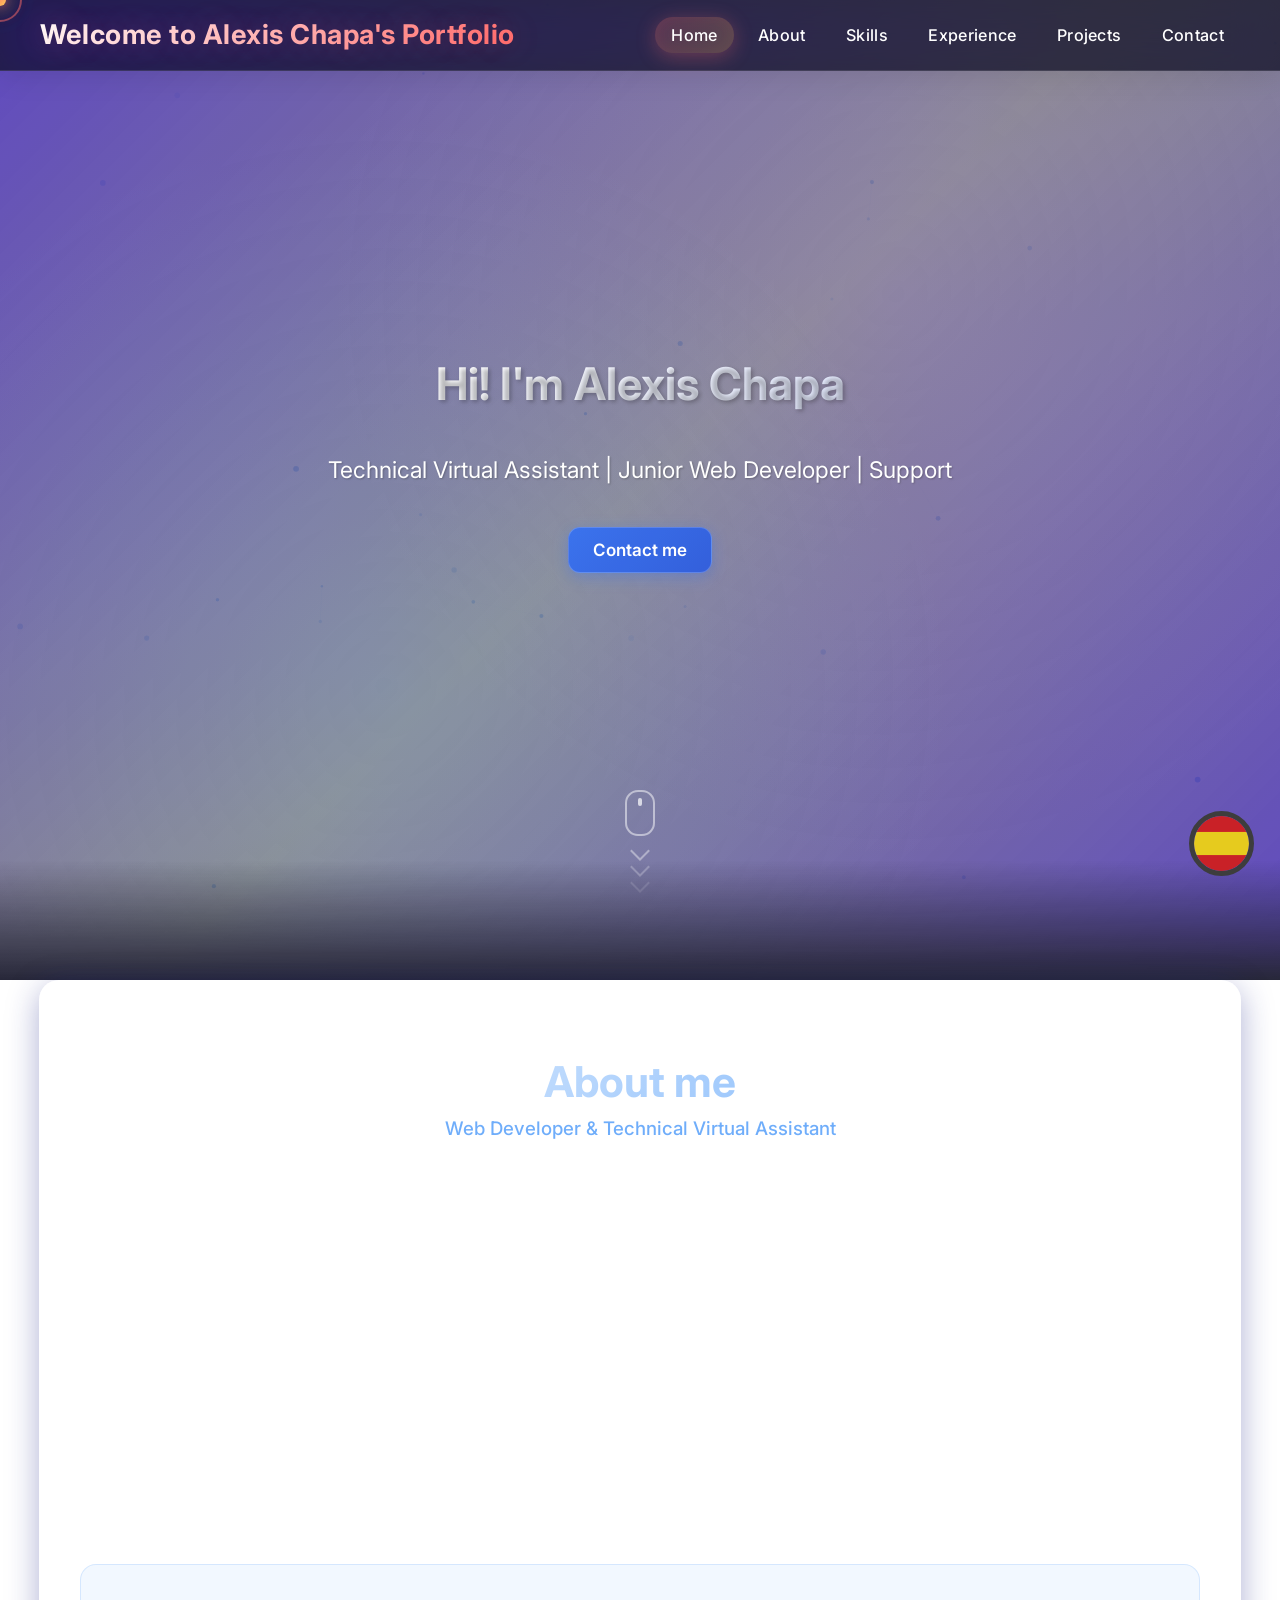
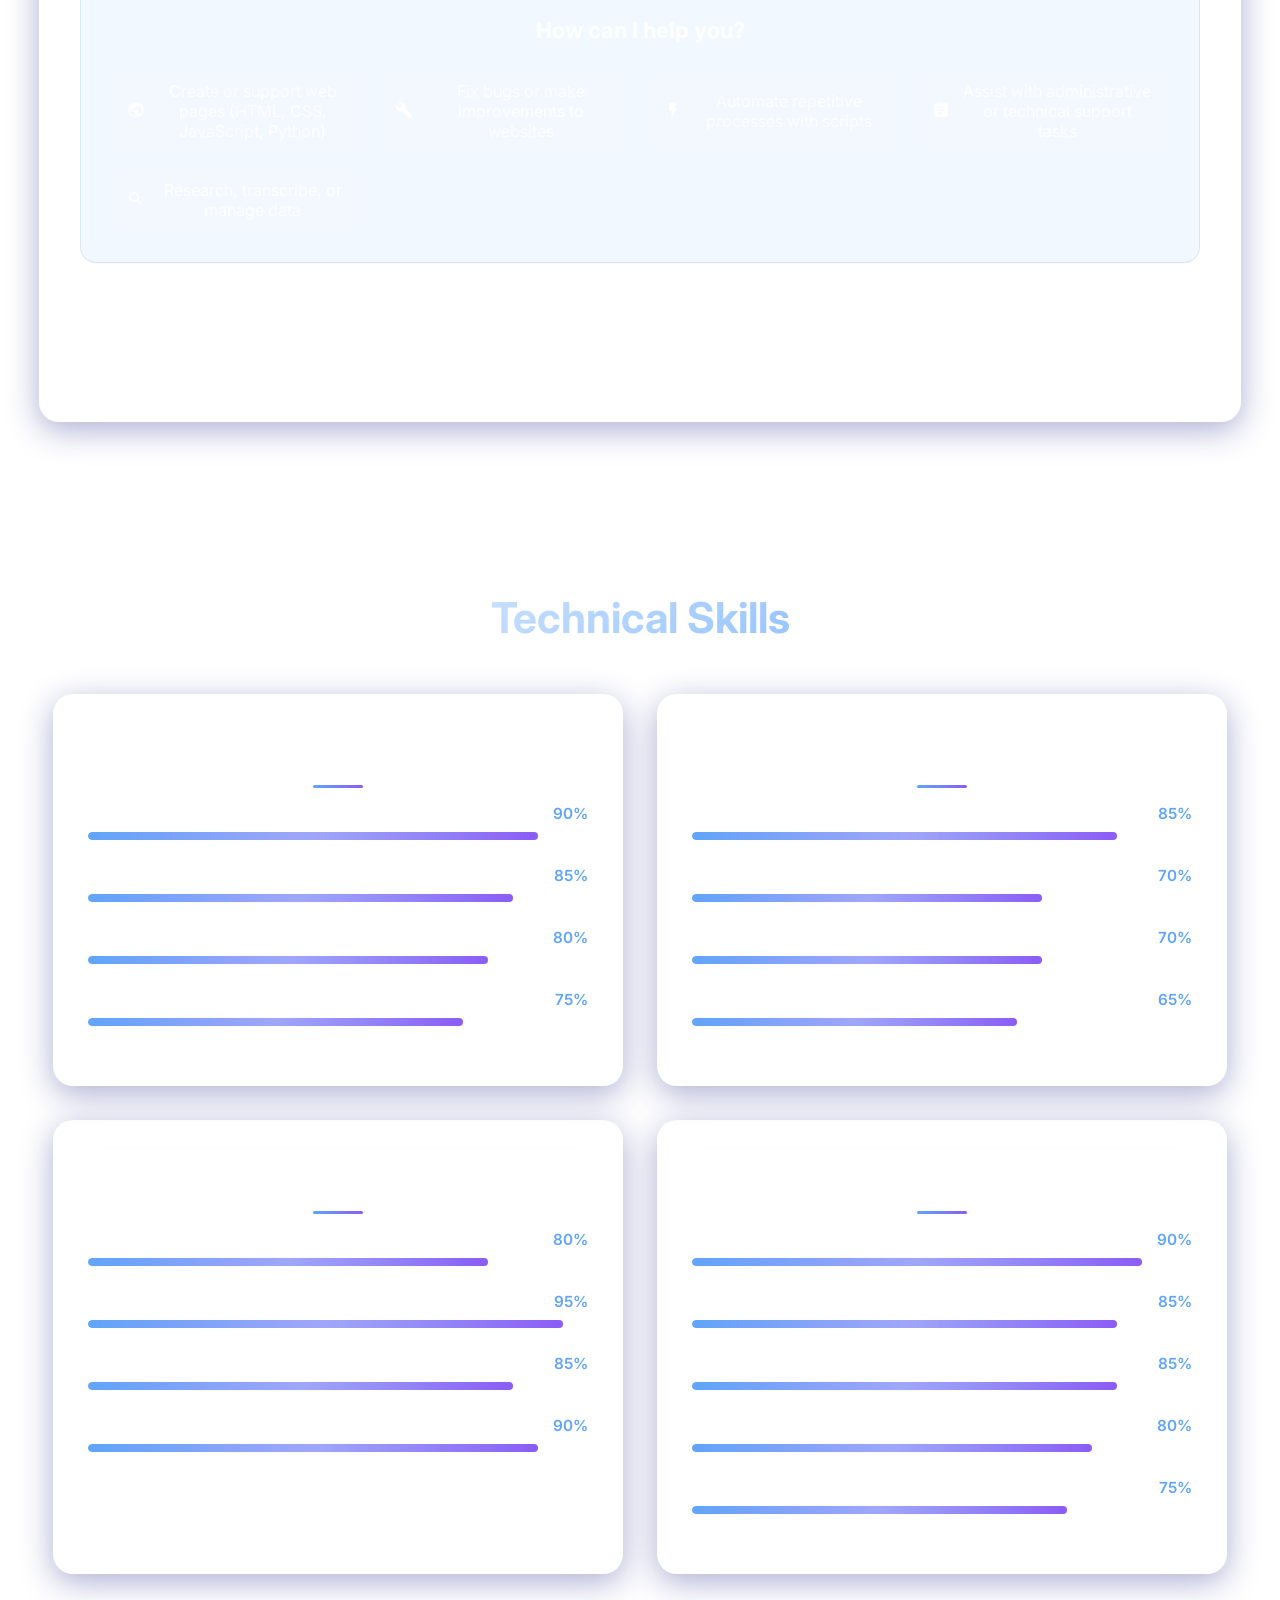
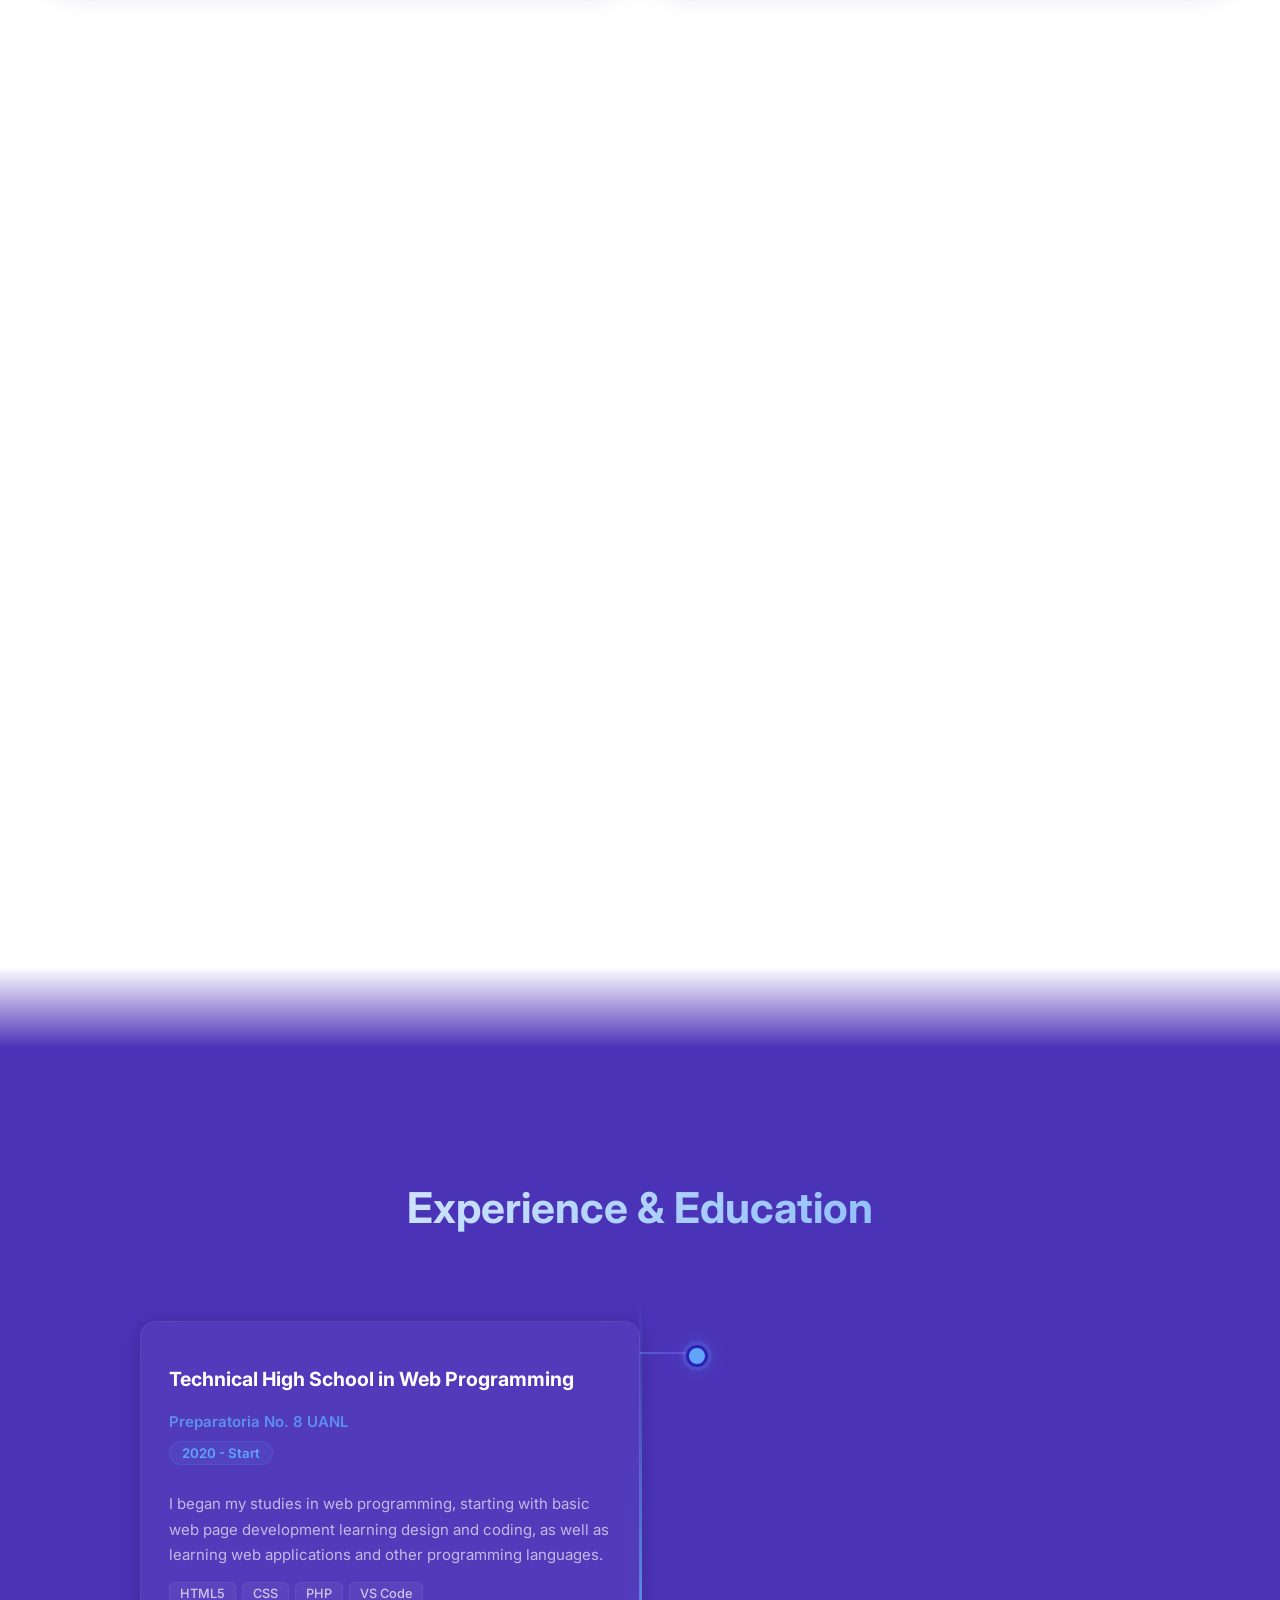
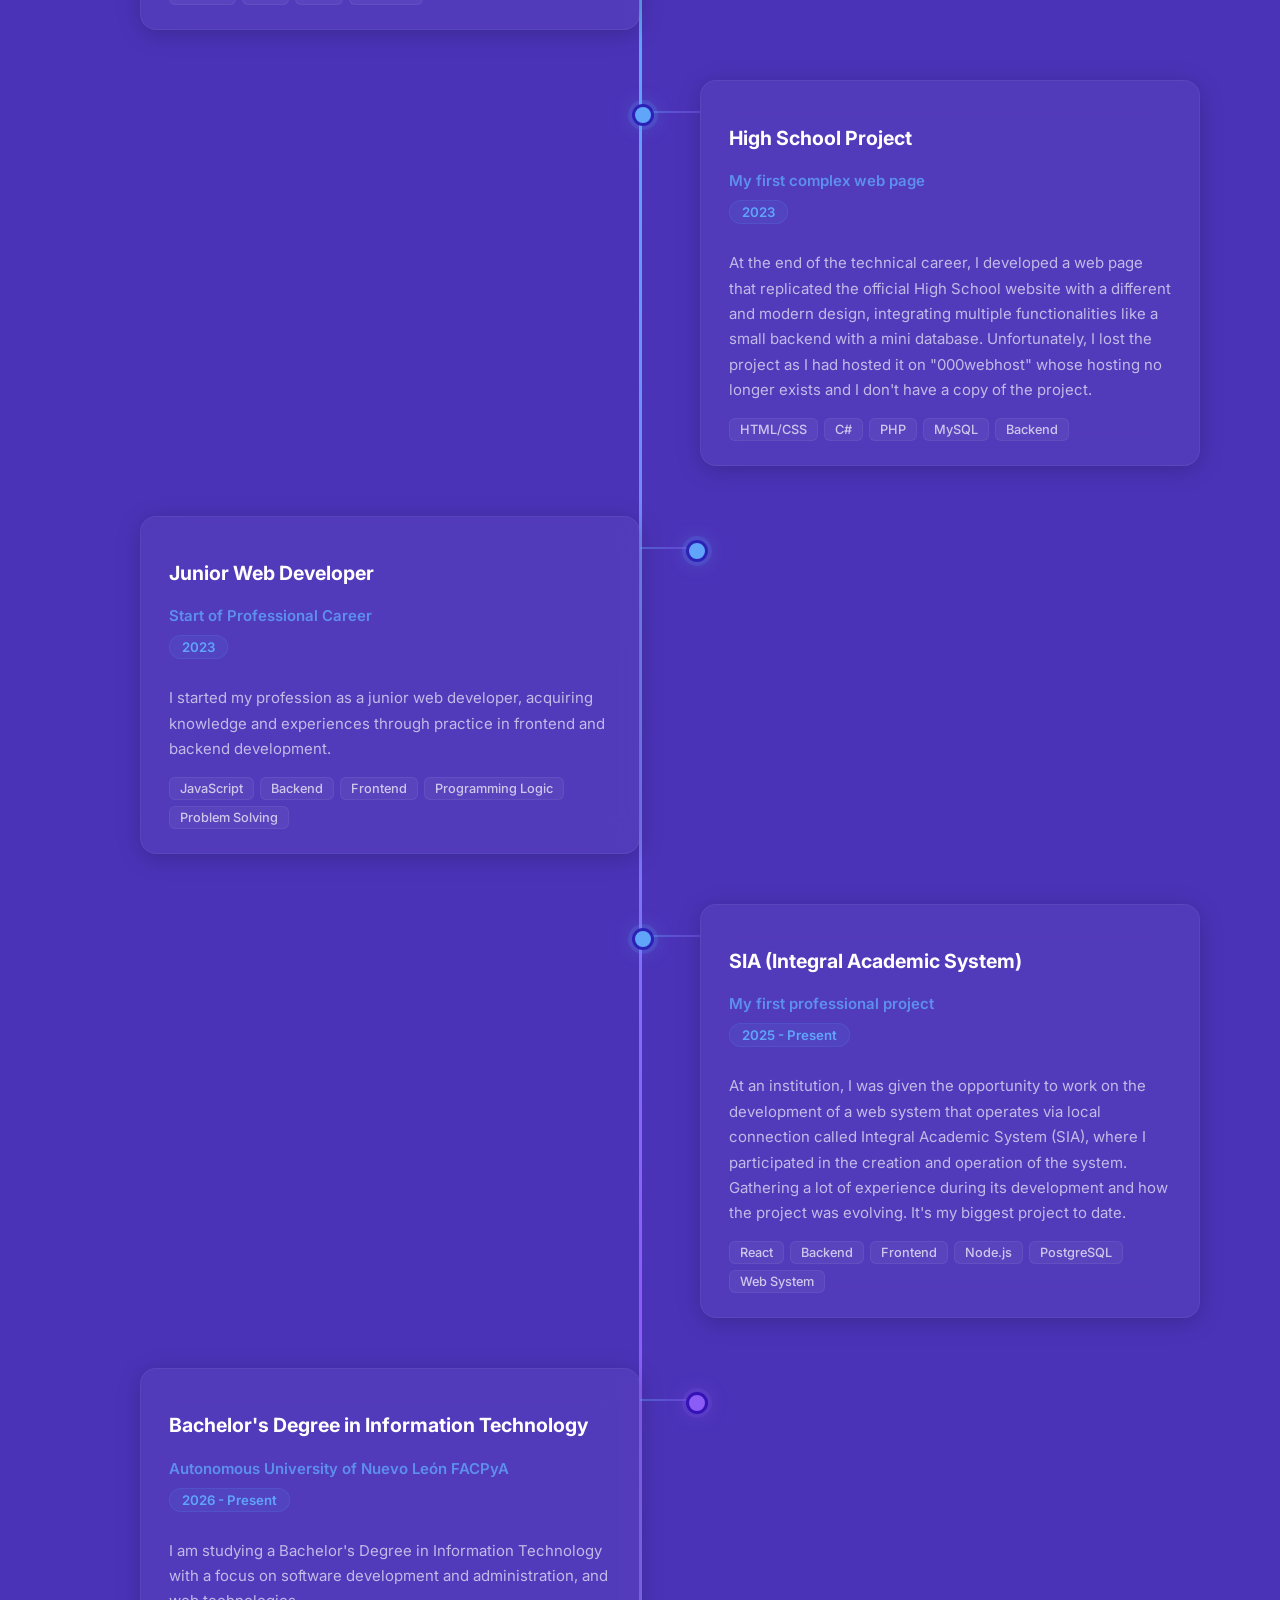
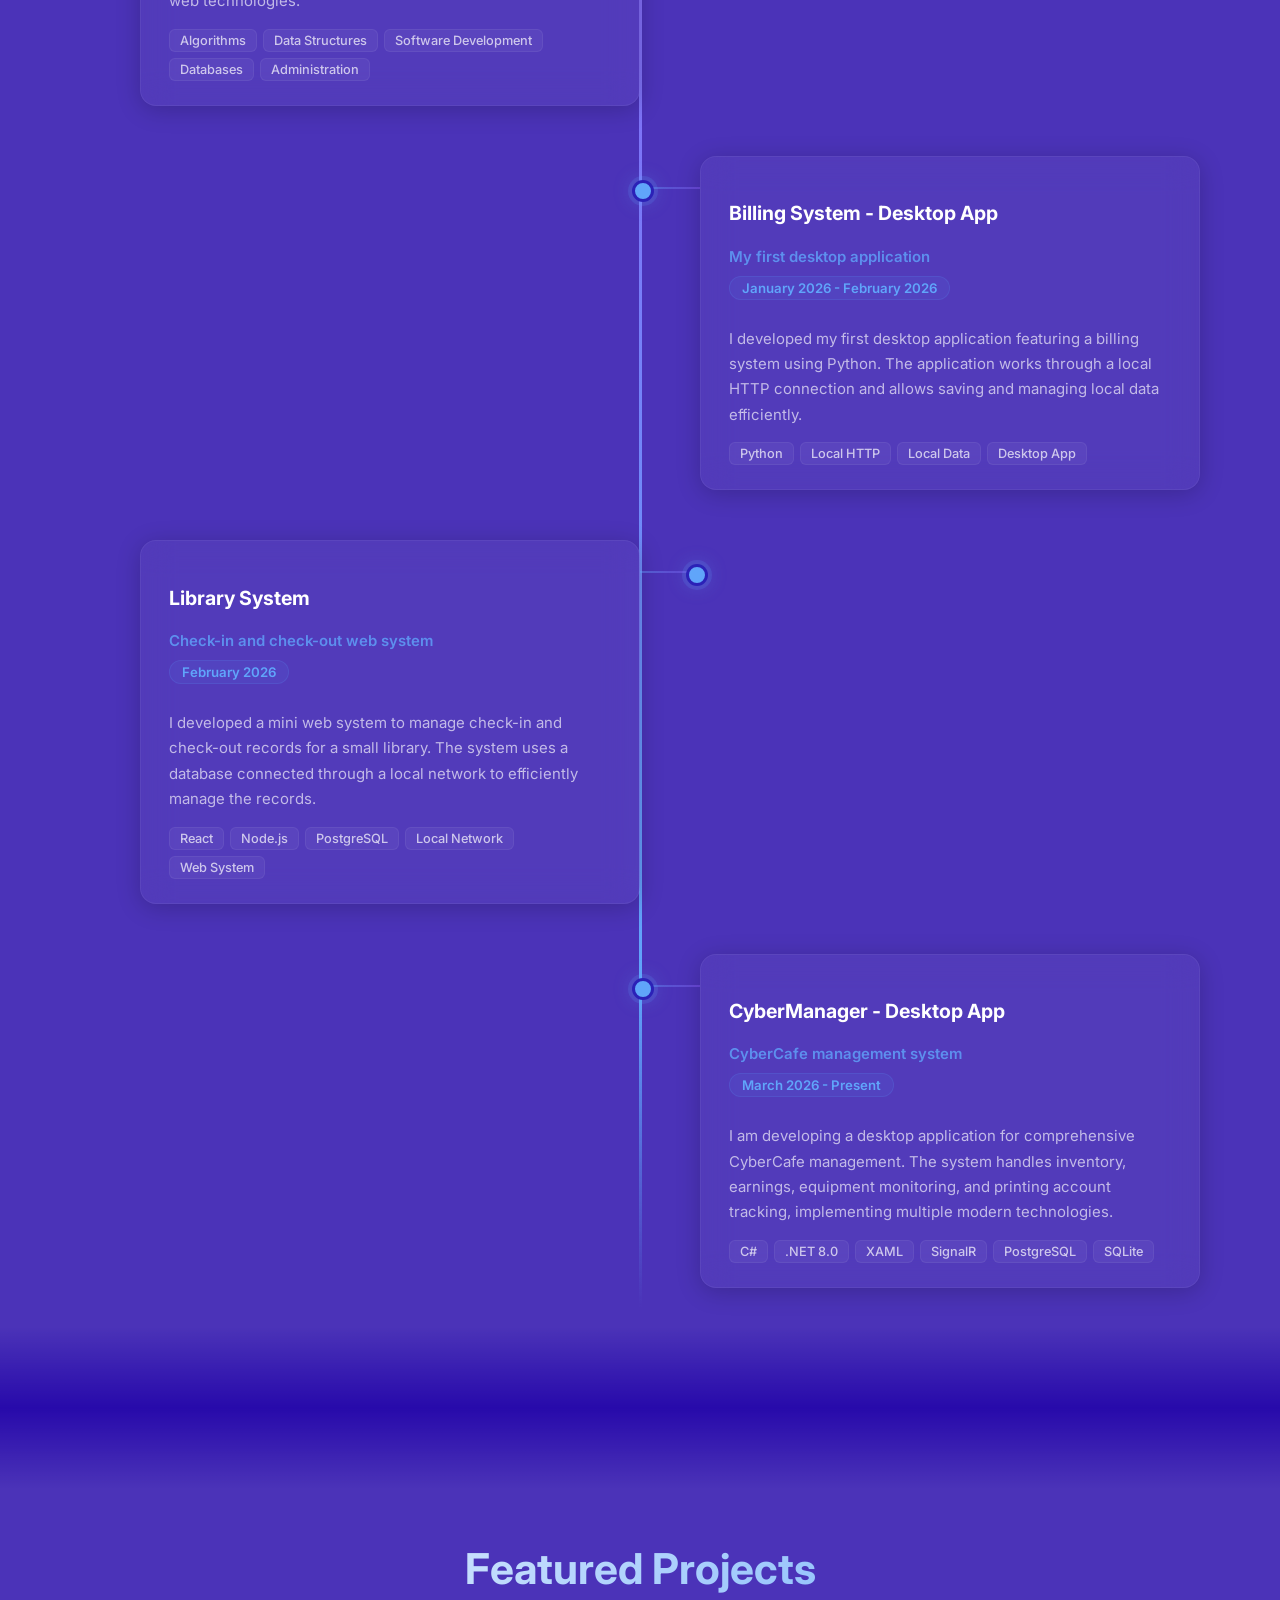
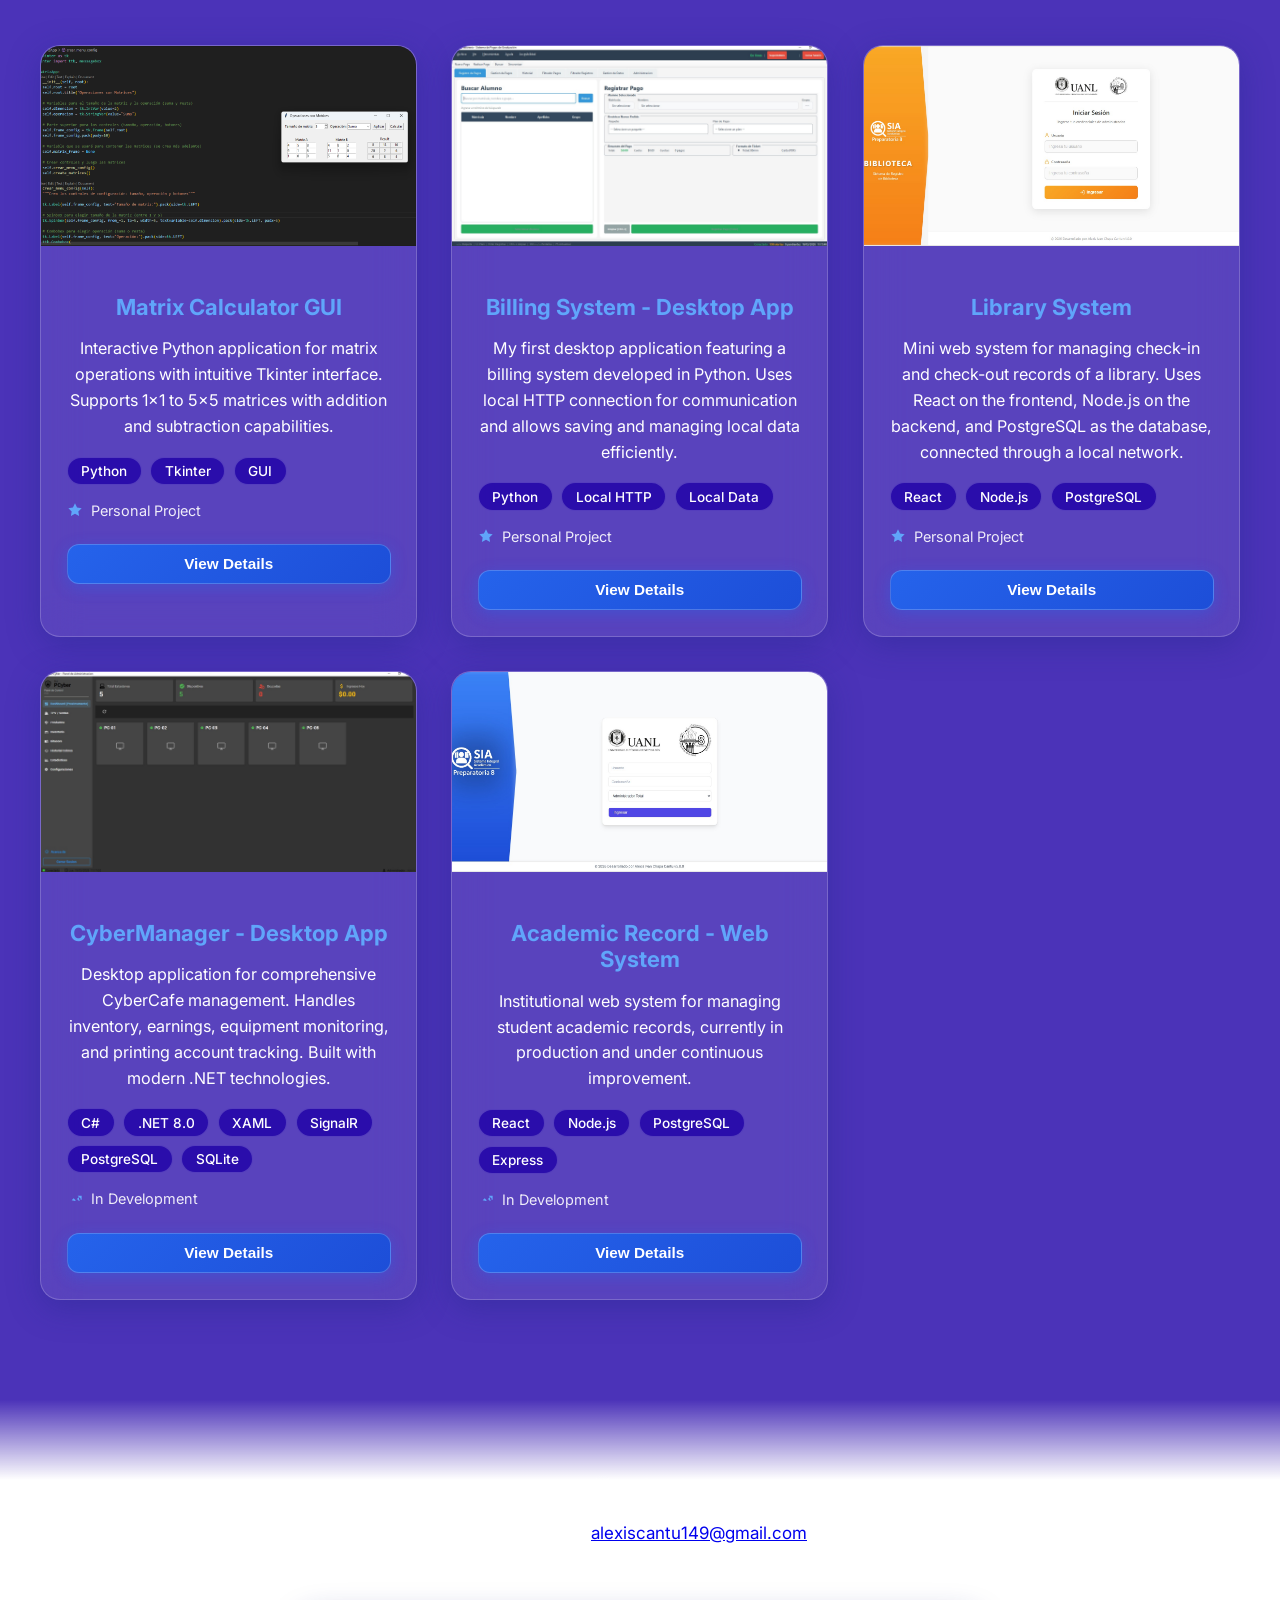
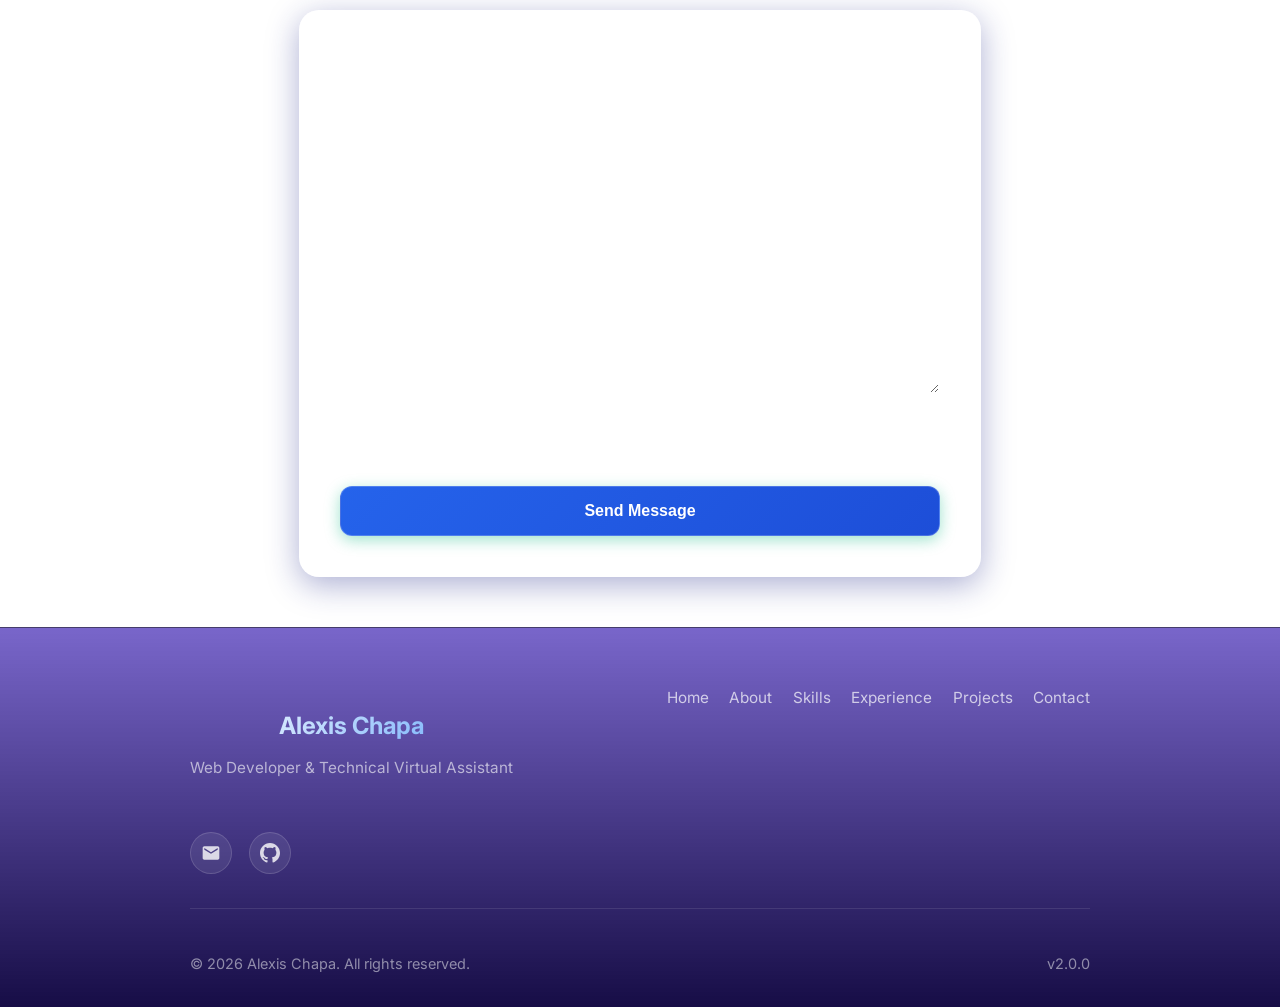
==== commit e44af45a: "Actualizacion 4" ====
--- a/index.html
+++ b/index.html
@@ -61,6 +61,16 @@
     <h1>Hi! I'm Alexis Chapa</h1>
     <p>Technical Virtual Assistant | Junior Web Developer | Support</p>
     <a href="#contacto" class="btn">Contact me</a>
+    <div class="scroll-indicator" id="scroll-indicator">
+      <div class="scroll-indicator-mouse">
+        <div class="scroll-indicator-wheel"></div>
+      </div>
+      <div class="scroll-indicator-arrows">
+        <span></span>
+        <span></span>
+        <span></span>
+      </div>
+    </div>
   </header>
 
   <section id="about" class="about">
@@ -587,13 +597,16 @@
 
         <div class="project-card" data-category="fullstack" data-aos="fade-up" data-aos-delay="400">
           <div class="project-image">
-            <img src="img/fondo2.jpg" alt="Academic Record" />
+            <img src="img/prefe1.jpeg" alt="Academic Record" />
           </div>
           <div class="project-content">
             <h3>Academic Record - Web System</h3>
-            <p>My biggest project. A comprehensive web system for academic record management with multiple modules and advanced features.</p>
+            <p>Institutional web system for managing student academic records, currently in production and under continuous improvement.</p>
             <div class="project-tech">
-              <span class="tech-tag">To be defined</span>
+              <span class="tech-tag">React</span>
+              <span class="tech-tag">Node.js</span>
+              <span class="tech-tag">PostgreSQL</span>
+              <span class="tech-tag">Express</span>
             </div>
             <div class="project-stats">
               <span class="stat">
@@ -736,6 +749,30 @@
   <span class="image-viewer-hint">Scroll to zoom · Drag to pan</span>
 </div>
 
+<!-- Side navigation panel -->
+<nav class="side-nav" id="side-nav">
+  <a class="side-nav-item" href="#about">
+    <span class="side-nav-label">About</span>
+    <span class="side-nav-dot"></span>
+  </a>
+  <a class="side-nav-item" href="#skills">
+    <span class="side-nav-label">Skills</span>
+    <span class="side-nav-dot"></span>
+  </a>
+  <a class="side-nav-item" href="#experience">
+    <span class="side-nav-label">Experience</span>
+    <span class="side-nav-dot"></span>
+  </a>
+  <a class="side-nav-item" href="#projects">
+    <span class="side-nav-label">Projects</span>
+    <span class="side-nav-dot"></span>
+  </a>
+  <a class="side-nav-item" href="#contacto">
+    <span class="side-nav-label">Contact</span>
+    <span class="side-nav-dot"></span>
+  </a>
+</nav>
+
 <button id="language-toggle" class="language-btn" title="Change language to Spanish" aria-label="Switch to Spanish language">
   <img id="lang-icon" src="img/ES.png" alt="Spanish flag icon" />
 </button>
--- a/styles/index.css
+++ b/styles/index.css
@@ -28,7 +28,7 @@
       --card-shadow: 0 8px 32px rgba(31, 38, 135, 0.37);
     }
 
-    /* BOTÓN DE TEMA MEJORADO */
+    /* BOTÓN DE TEMA */
     .theme-toggle {
       background: rgba(255, 255, 255, 0.05);
       border: 2px solid rgba(255, 255, 255, 0.1);
@@ -63,7 +63,7 @@
       transform: rotate(180deg);
     }
 
-    /* NAVEGACIÓN MEJORADA */
+    /* NAVEGACIÓN */
     .navigation {
       position: fixed;
       top: 0;
@@ -77,7 +77,6 @@
       box-shadow: 0 4px 30px rgba(0, 0, 0, 0.1);
     }
 
-    /* Efecto al hacer scroll */
     .navigation.scrolled {
       background: rgba(10, 10, 25, 0.95);
       backdrop-filter: blur(25px) saturate(200%);
@@ -85,7 +84,6 @@
       border-bottom: 1px solid rgba(255, 107, 107, 0.2);
     }
 
-    /* Barra de progreso de scroll */
     .scroll-progress {
       position: absolute;
       bottom: 0;
@@ -114,7 +112,6 @@
       position: relative;
     }
 
-    /* Logo mejorado */
     .nav-brand {
       position: relative;
       z-index: 1001;
@@ -159,7 +156,6 @@
       list-style: none;
     }
 
-    /* Links modernos con efecto pill */
     .nav-link {
       color: var(--text-primary);
       text-decoration: none;
@@ -180,7 +176,6 @@
       box-shadow: 0 4px 15px rgba(255, 107, 107, 0.2);
     }
 
-    /* Indicador de sección activa */
     .nav-link.active {
       background: linear-gradient(135deg, rgba(255, 107, 107, 0.2), rgba(254, 202, 87, 0.2));
       color: #fff;
@@ -220,7 +215,7 @@
       transition: 0.3s;
     }
 
-    /* Responsive Navigation Mejorado */
+    /* Responsive Navigation */
     @media screen and (max-width: 768px) {
       .nav-container {
         padding: 0 20px;
@@ -321,7 +316,8 @@
       justify-content: center;
       align-items: center;
       opacity: 0.9;
-      padding-top: 60px;
+      padding-top: 0px;
+      padding-bottom: 80px;
       position: relative;
       overflow: hidden;
     }
@@ -336,6 +332,103 @@
       background: radial-gradient(circle at 30% 70%, rgba(96, 165, 250, 0.2) 0%, transparent 50%),
                   radial-gradient(circle at 70% 30%, rgba(139, 92, 246, 0.2) 0%, transparent 50%);
       pointer-events: none;
+    }
+
+    .hero::after {
+      content: '';
+      position: absolute;
+      bottom: 0;
+      left: 0;
+      right: 0;
+      height: 120px;
+      background: linear-gradient(to bottom, transparent 0%, rgba(15, 15, 35, 0.6) 60%, rgba(15, 15, 35, 1) 100%);
+      pointer-events: none;
+      z-index: 2;
+    }
+
+    .hero h1,
+    .hero p,
+    .hero .btn {
+      transition: opacity 0.05s linear, transform 0.05s linear;
+      will-change: transform, opacity;
+    }
+
+    .scroll-indicator {
+      position: absolute;
+      bottom: 90px;
+      left: 50%;
+      transform: translateX(-50%);
+      z-index: 3;
+      display: flex;
+      flex-direction: column;
+      align-items: center;
+      gap: 8px;
+      opacity: 1;
+      transition: opacity 0.3s ease;
+    }
+
+    .scroll-indicator.hidden {
+      opacity: 0;
+      pointer-events: none;
+    }
+
+    .scroll-indicator-mouse {
+      width: 26px;
+      height: 42px;
+      border: 2px solid rgba(255, 255, 255, 0.5);
+      border-radius: 13px;
+      position: relative;
+    }
+
+    .scroll-indicator-wheel {
+      width: 4px;
+      height: 8px;
+      background: rgba(255, 255, 255, 0.7);
+      border-radius: 2px;
+      position: absolute;
+      top: 6px;
+      left: 50%;
+      transform: translateX(-50%);
+      animation: scrollWheel 2s ease-in-out infinite;
+    }
+
+    @keyframes scrollWheel {
+      0%   { opacity: 1; transform: translateX(-50%) translateY(0); }
+      50%  { opacity: 0.3; transform: translateX(-50%) translateY(14px); }
+      100% { opacity: 1; transform: translateX(-50%) translateY(0); }
+    }
+
+    .scroll-indicator-arrows {
+      display: flex;
+      flex-direction: column;
+      align-items: center;
+      gap: 2px;
+    }
+
+    .scroll-indicator-arrows span {
+      display: block;
+      width: 12px;
+      height: 12px;
+      border-right: 2px solid rgba(255, 255, 255, 0.4);
+      border-bottom: 2px solid rgba(255, 255, 255, 0.4);
+      transform: rotate(45deg);
+      animation: scrollArrows 2s ease-in-out infinite;
+    }
+
+    .scroll-indicator-arrows span:nth-child(2) {
+      animation-delay: 0.15s;
+      opacity: 0.6;
+    }
+
+    .scroll-indicator-arrows span:nth-child(3) {
+      animation-delay: 0.3s;
+      opacity: 0.3;
+    }
+
+    @keyframes scrollArrows {
+      0%   { opacity: 0; transform: translateY(-4px) rotate(45deg); }
+      50%  { opacity: 1; }
+      100% { opacity: 0; transform: translateY(4px) rotate(45deg); }
     }
 
 
@@ -515,9 +608,7 @@
       font-style: italic;
     }
 
-    /* ========================================
-       SECCIÓN: METAS FUTURAS / FUTURE GOALS
-       ======================================== */
+    /* METAS FUTURAS */
     .future-goals-container {
       max-width: 1100px;
       margin: 0 auto;
@@ -598,7 +689,7 @@
       margin: 0;
     }
 
-    /* Responsive para metas futuras */
+    /* Responsive metas futuras */
     @media (max-width: 768px) {
       .goal-card {
         flex: 1 1 100%;
@@ -992,9 +1083,9 @@
   transform: scale(1.1);
 }
 
-/* ===== RESPONSIVE DESIGN ===== */
-
-/* Tablets - 768px to 1024px */
+/* RESPONSIVE DESIGN */
+
+/* Tablets */
 @media screen and (max-width: 1024px) {
   .hero h1 {
     font-size: 38px;
@@ -1015,7 +1106,7 @@
   }
 }
 
-/* Mobile Large - 480px to 768px */
+/* Mobile */
 @media screen and (max-width: 768px) {
   header, section, footer {
     padding: 30px 15px;
@@ -1102,7 +1193,7 @@
   }
 }
 
-/* Mobile Small - less than 480px */
+/* Mobile small */
 @media screen and (max-width: 480px) {
   .hero h1 {
     font-size: 26px;
@@ -1160,4 +1251,102 @@
     height: 40px;
     border-width: 3px;
   }
+}
+
+/* SIDE NAV */
+.side-nav {
+  position: fixed;
+  right: 20px;
+  top: 50%;
+  transform: translateY(-50%);
+  z-index: 999;
+  display: flex;
+  flex-direction: column;
+  align-items: flex-end;
+  gap: 0;
+  opacity: 0;
+  pointer-events: none;
+  transition: opacity 0.4s ease;
+}
+
+.side-nav.visible {
+  opacity: 1;
+  pointer-events: auto;
+}
+
+.side-nav-item {
+  display: flex;
+  align-items: center;
+  gap: 14px;
+  cursor: pointer;
+  padding: 13px 0;
+  position: relative;
+}
+
+.side-nav-label {
+  font-size: 13px;
+  font-weight: 500;
+  letter-spacing: 0.5px;
+  text-transform: uppercase;
+  color: rgba(255, 255, 255, 0.35);
+  opacity: 0;
+  transform: translateX(8px);
+  transition: all 0.3s cubic-bezier(0.4, 0, 0.2, 1);
+  white-space: nowrap;
+  pointer-events: none;
+}
+
+.side-nav-item:hover .side-nav-label,
+.side-nav-item.active .side-nav-label {
+  opacity: 1;
+  transform: translateX(0);
+}
+
+.side-nav-item:hover .side-nav-label {
+  color: rgba(255, 255, 255, 0.7);
+}
+
+.side-nav-item.active .side-nav-label {
+  color: rgba(255, 255, 255, 0.95);
+}
+
+.side-nav-dot {
+  width: 14px;
+  height: 14px;
+  border-radius: 50%;
+  border: 2px solid rgba(255, 255, 255, 0.3);
+  background: transparent;
+  transition: all 0.3s cubic-bezier(0.4, 0, 0.2, 1);
+  flex-shrink: 0;
+  position: relative;
+  z-index: 2;
+}
+
+.side-nav-item:hover .side-nav-dot {
+  border-color: rgba(255, 255, 255, 0.6);
+  transform: scale(1.2);
+}
+
+.side-nav-item.active .side-nav-dot {
+  border-color: #ff6b6b;
+  background: #ff6b6b;
+  transform: scale(1.3);
+  box-shadow: 0 0 12px rgba(255, 107, 107, 0.5);
+}
+
+.side-nav-item:not(:last-child)::after {
+  content: '';
+  position: absolute;
+  right: 7px;
+  top: calc(50% + 9px);
+  width: 2px;
+  height: calc(100% - 4px);
+  background: rgba(255, 255, 255, 0.1);
+  z-index: 1;
+}
+
+@media screen and (max-width: 1024px) {
+  .side-nav {
+    display: none;
+  }
 }
--- a/styles/modal.css
+++ b/styles/modal.css
@@ -1,4 +1,4 @@
-/* MODAL DE PROYECTO */
+/* MODAL */
 .modal {
   position: fixed;
   top: 0;
@@ -55,7 +55,6 @@
   transform: scale(1) translateY(0);
 }
 
-/* Scrollbar del modal */
 .modal-content::-webkit-scrollbar {
   width: 6px;
 }
@@ -73,7 +72,6 @@
   background: rgba(96, 165, 250, 0.5);
 }
 
-/* Botón cerrar */
 .close-btn {
   position: sticky;
   top: 16px;
@@ -102,9 +100,8 @@
   transform: rotate(90deg);
 }
 
-/* Header del modal */
 .modal-header {
-  padding: 32px 35px 0;
+  padding: 25px 35px 0;
 }
 
 .modal-header h2 {
@@ -197,7 +194,7 @@
   cursor: zoom-in;
 }
 
-/* ===== VISOR DE IMAGEN A PANTALLA COMPLETA ===== */
+/* VISOR DE IMAGEN */
 .image-viewer {
   position: fixed;
   top: 0;
@@ -314,7 +311,6 @@
   transform: scale(1.1);
 }
 
-/* Contador de imágenes */
 .carousel-counter {
   position: absolute;
   bottom: 12px;
@@ -330,7 +326,6 @@
   border: 1px solid rgba(255, 255, 255, 0.1);
 }
 
-/* Lado derecho: información */
 .modal-info {
   flex: 1;
   min-width: 0;
@@ -339,7 +334,6 @@
   gap: 22px;
 }
 
-/* Secciones de info */
 .modal-section {
   display: flex;
   flex-direction: column;
@@ -361,7 +355,6 @@
   margin: 0;
 }
 
-/* Highlights / detalles destacados */
 .modal-highlights {
   list-style: none;
   padding: 0;
@@ -390,7 +383,6 @@
   margin-top: 7px;
 }
 
-/* Tags de tecnologías */
 .modal-tech {
   display: flex;
   flex-wrap: wrap;
--- a/styles/animacion.css
+++ b/styles/animacion.css
@@ -39,7 +39,7 @@
 }
 
 
-/* Animaciones básicas */
+/* Animaciones */
 .animate-fade {
   animation: fadeIn 0.4s ease-in-out;
 }
@@ -53,13 +53,12 @@
 }
 
 
-/* Botón de contactarme */
 .btn:active {
   animation: bounce 0.3s ease;
 }
 
 
-/* Fade-in de toda la página al cargar */
+/* Fade-in al cargar */
 body {
   opacity: 0;
   transition: opacity 1s ease-in-out;
@@ -68,7 +67,6 @@
   opacity: 1;
 }
 
-/* Hover effects para navegación */
 .nav-link {
   position: relative;
   transition: all 0.3s ease;
@@ -78,7 +76,6 @@
   transform: translateY(-2px);
 }
 
-/* Micro-interacciones para elementos */
 .language-btn {
   transition: all 0.3s ease;
 }
@@ -91,7 +88,6 @@
   transform: scale(0.95);
 }
 
-/* Efecto de carga para imágenes */
 .image-loading {
   position: relative;
   overflow: hidden;
--- a/styles/theme.css
+++ b/styles/theme.css
@@ -1,6 +1,6 @@
-/* TEMA Y MODO OSCURO/CLARO */
-
-/* Actualizar elementos existentes para usar variables */
+/* TEMA */
+
+/* Variables de tema */
 .hero {
   background: var(--bg-hero) !important;
 }
@@ -57,7 +57,7 @@
   background-color: var(--text-primary) !important;
 }
 
-/* Animaciones del toggle de tema */
+/* Toggle de tema */
 .theme-toggle-animation {
   animation: themeSwitch 0.5s ease-in-out;
 }
@@ -68,7 +68,7 @@
   100% { transform: scale(1) rotate(360deg); }
 }
 
-/* Estados de validación del formulario para ambos temas */
+/* Formulario de contacto */
 .form-group {
   position: relative;
   margin-bottom: 1.5rem;
@@ -99,7 +99,6 @@
   padding: 0 5px;
 }
 
-/* Estados de focus y con contenido */
 .form-group input:focus + label,
 .form-group textarea:focus + label,
 .form-group input:not(:placeholder-shown) + label,
@@ -117,7 +116,6 @@
   box-shadow: 0 0 0 3px rgba(96, 165, 250, 0.3);
 }
 
-/* Estados de validación */
 .form-group.success input,
 .form-group.success textarea {
   border-color: #10b981;
@@ -140,7 +138,6 @@
   opacity: 1;
 }
 
-/* Botón de envío con loading */
 .submit-btn {
   position: relative;
   overflow: hidden;
@@ -173,7 +170,7 @@
   100% { transform: translate(-50%, -50%) rotate(360deg); }
 }
 
-/* SECCIÓN DE HABILIDADES TÉCNICAS */
+/* HABILIDADES */
 .skills-section {
   padding: 80px 20px;
   max-width: 1200px;
@@ -294,7 +291,7 @@
   animation: shimmer 2s infinite;
 }
 
-/* Responsive para habilidades */
+/* Responsive habilidades */
 @media screen and (max-width: 768px) {
   .skills-category {
     flex: 1 1 100%;
@@ -307,7 +304,7 @@
   }
 }
 
-/* TIMELINE SECTION STYLES */
+/* TIMELINE */
 .timeline-section {
   padding: 100px 20px;
   background: var(--bg-primary);
@@ -551,7 +548,7 @@
   border-color: rgba(96, 165, 250, 0.25);
 }
 
-/* Responsive Timeline */
+/* Responsive timeline */
 @media (max-width: 768px) {
   .timeline::before {
     left: 20px;
@@ -587,7 +584,7 @@
   }
 }
 
-/* COMPETENCIES SECTION STYLES */
+/* COMPETENCIAS */
 .competencies-section {
   padding: 100px 20px;
   background: var(--bg-secondary);
@@ -692,7 +689,6 @@
   font-size: 0.95rem;
 }
 
-/* SVG Gradients */
 .competencies-section::before {
   content: '';
   position: absolute;
@@ -705,7 +701,7 @@
   z-index: -1;
 }
 
-/* Responsive Competencies */
+/* Responsive competencias */
 @media (max-width: 768px) {
   .competencies-grid {
     grid-template-columns: repeat(auto-fit, minmax(250px, 1fr));
@@ -731,7 +727,7 @@
   }
 }
 
-/* PROJECTS SECTION STYLES */
+/* PROYECTOS */
 .projects-section {
   padding: 100px 20px;
   background: var(--bg-primary);
@@ -771,7 +767,7 @@
   background-clip: text;
 }
 
-/* Project Filters */
+/* Filtros */
 .project-filters {
   display: flex;
   justify-content: center;
@@ -801,7 +797,7 @@
   box-shadow: 0 8px 20px rgba(96, 165, 250, 0.3);
 }
 
-/* Projects Grid */
+/* Grid */
 .projects-grid {
   display: grid;
   grid-template-columns: repeat(auto-fit, minmax(350px, 1fr));
@@ -963,7 +959,7 @@
   cursor: pointer;
 }
 
-/* Responsive Projects */
+/* Responsive proyectos */
 @media (max-width: 768px) {
   .projects-grid {
     grid-template-columns: 1fr;
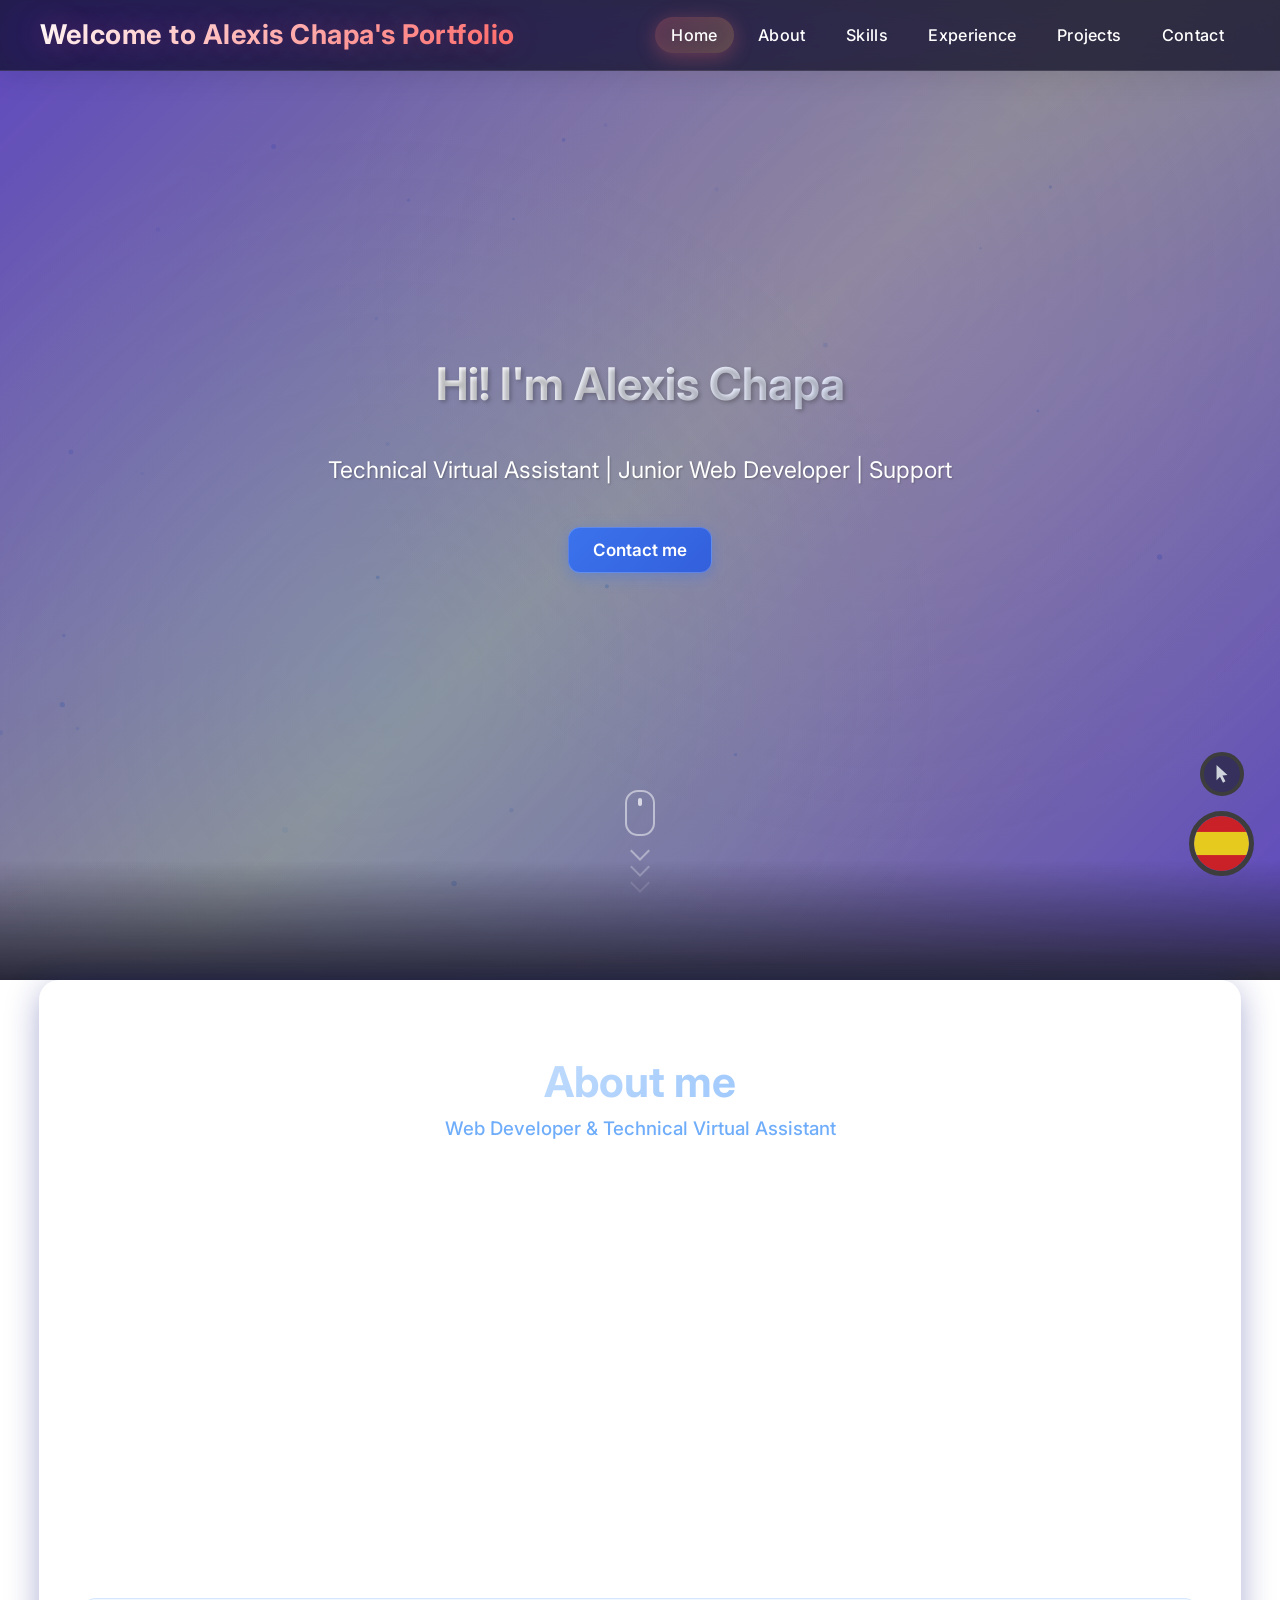
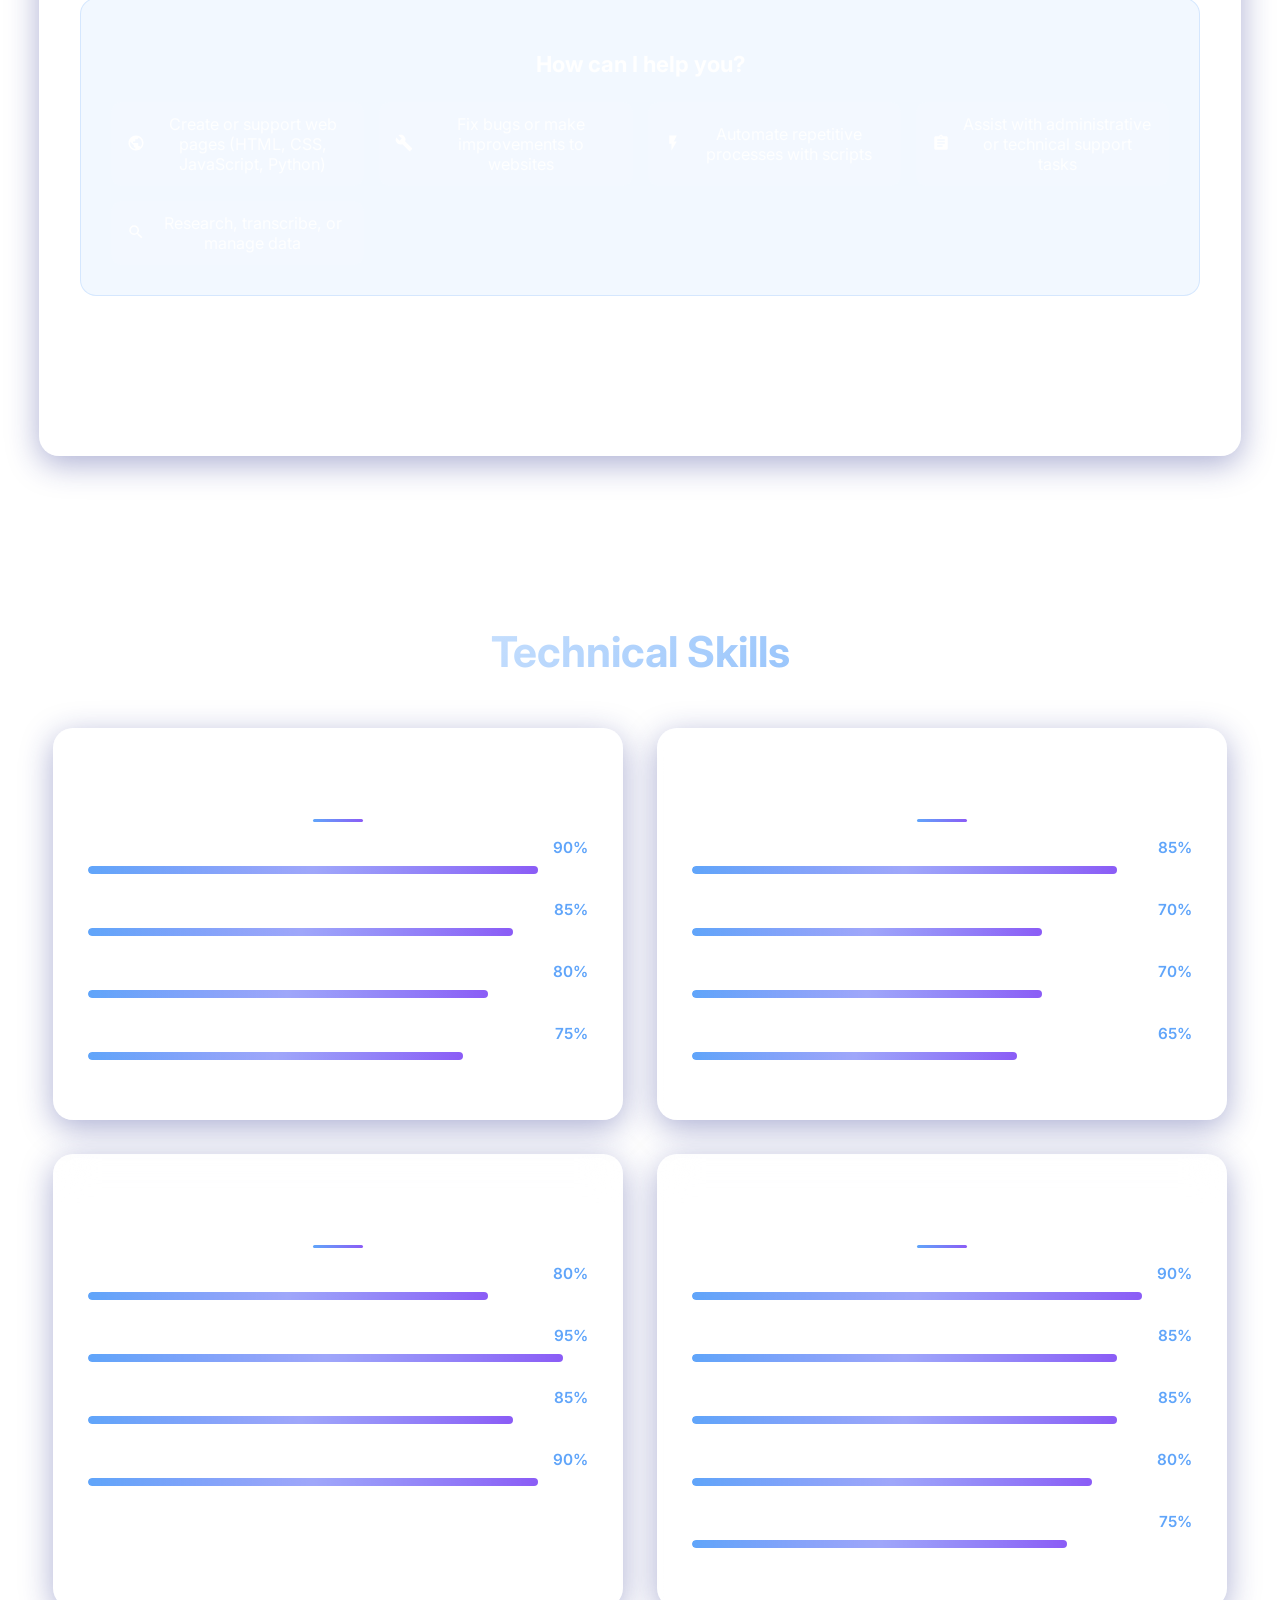
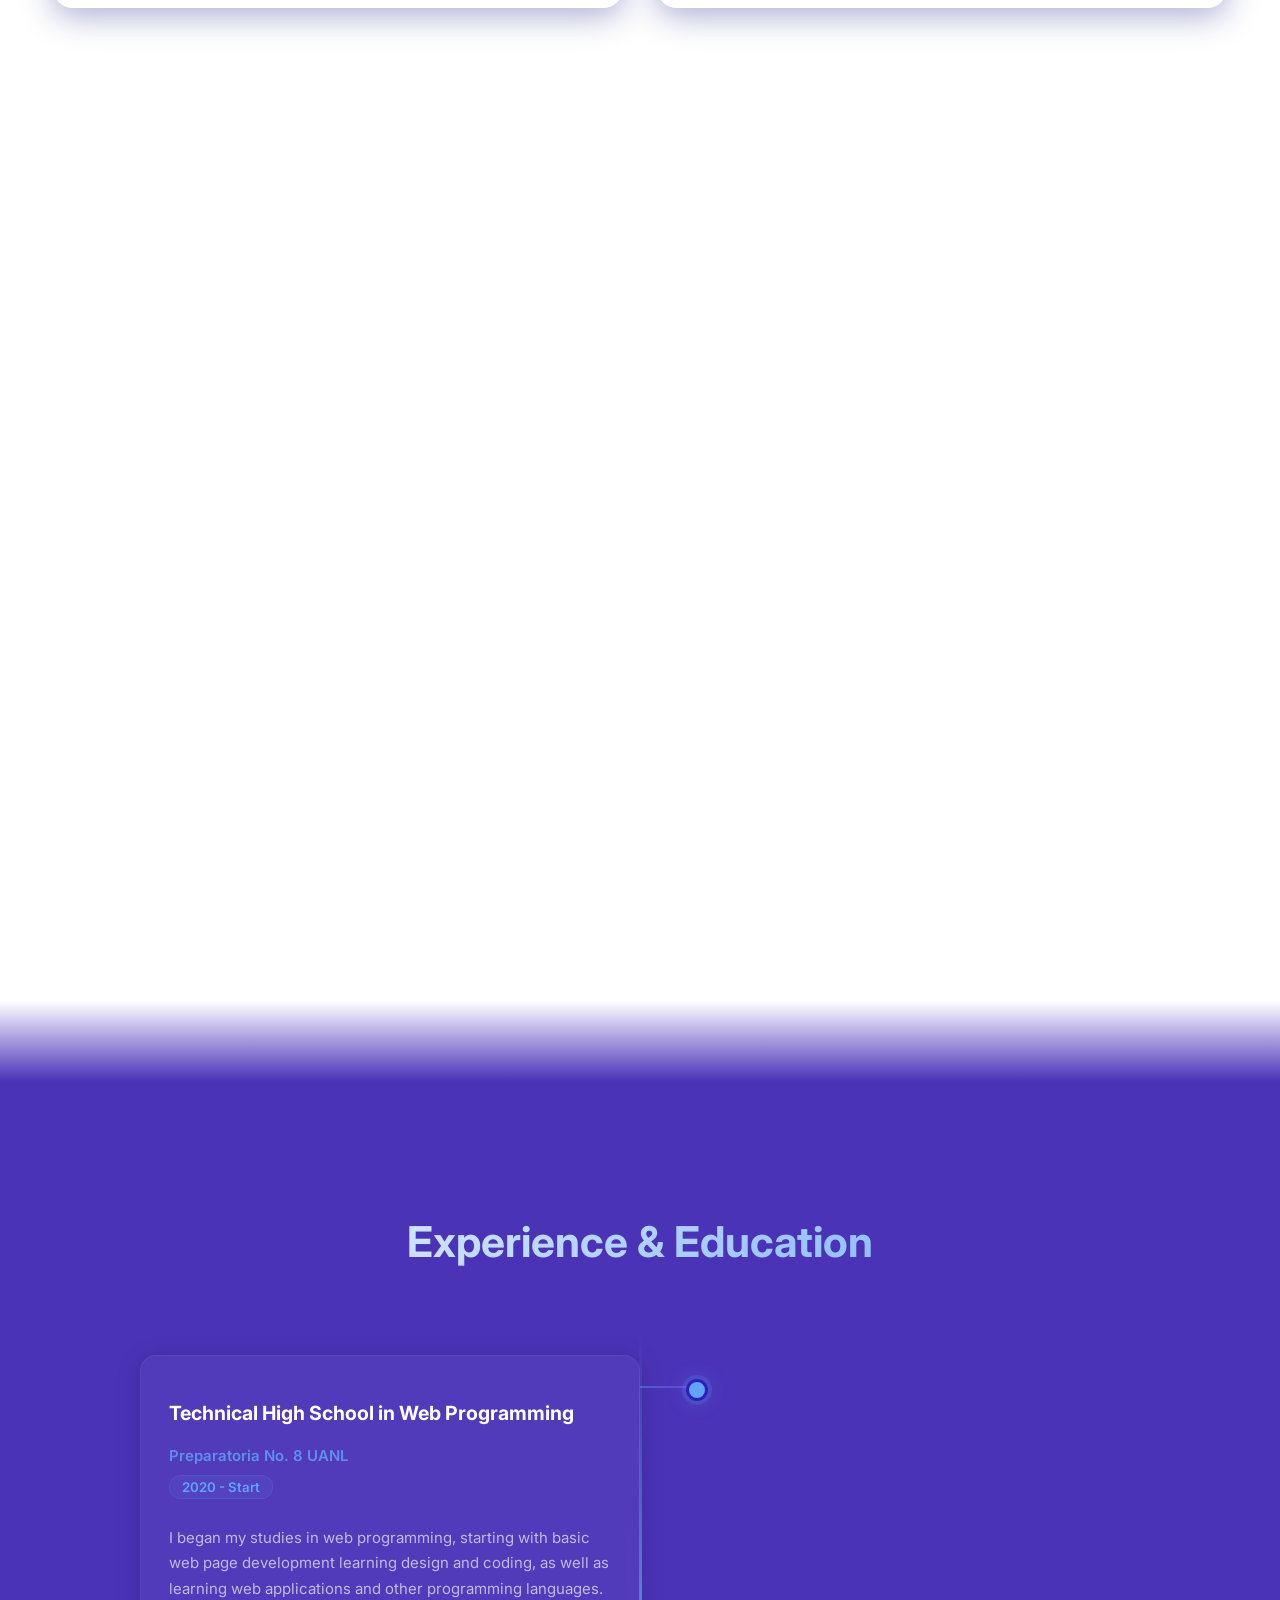
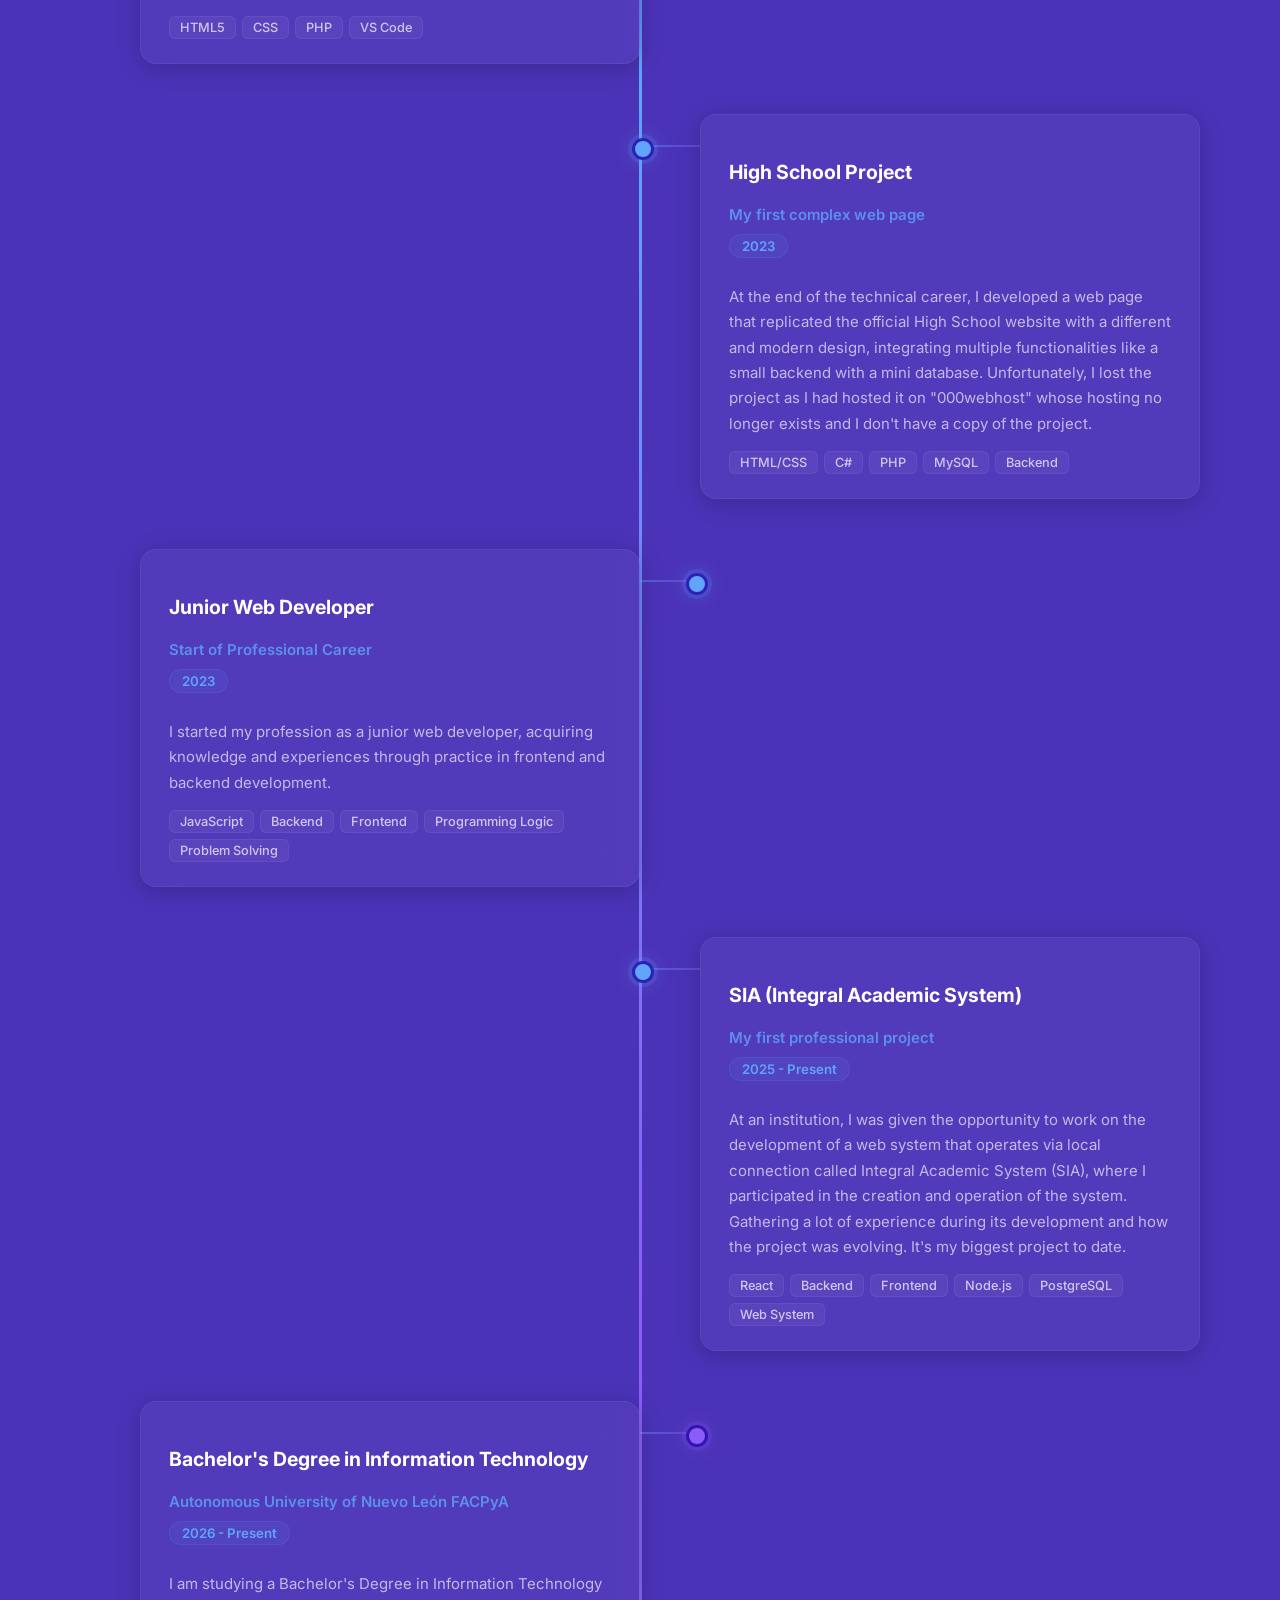
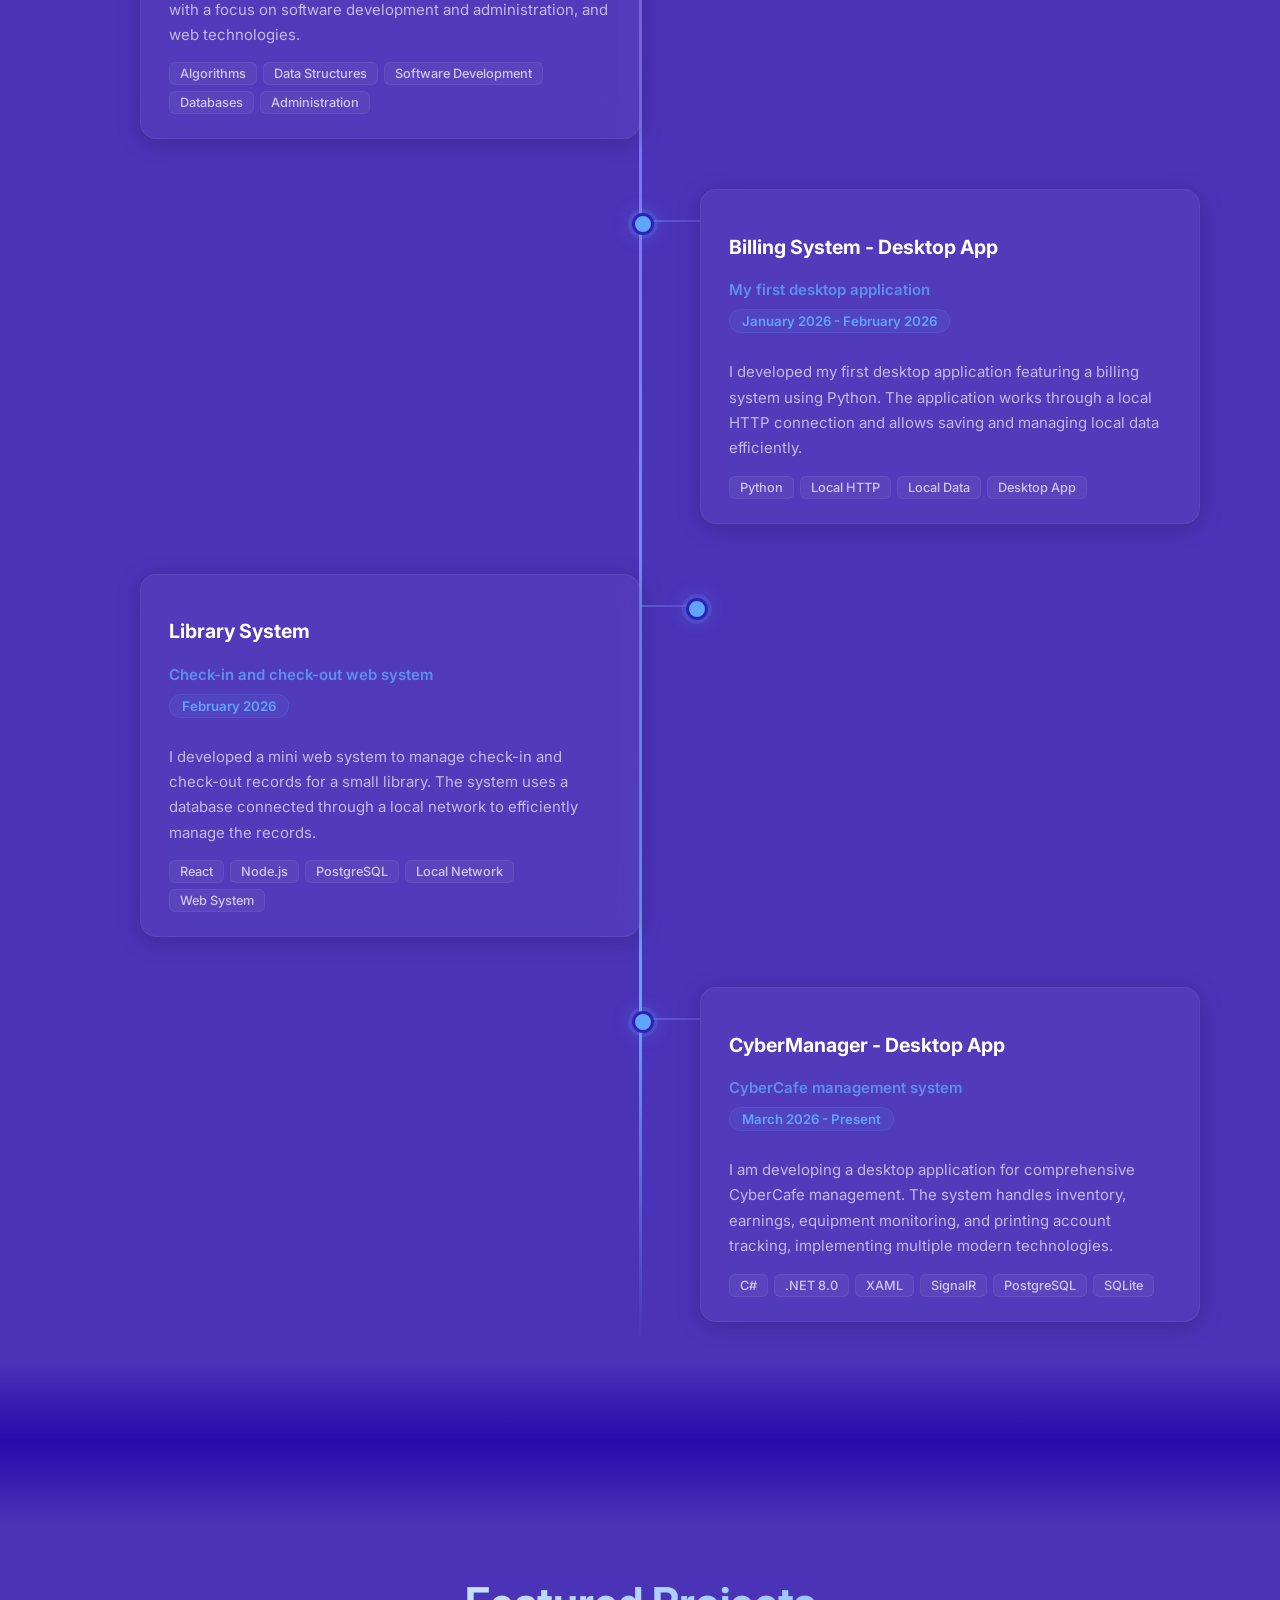
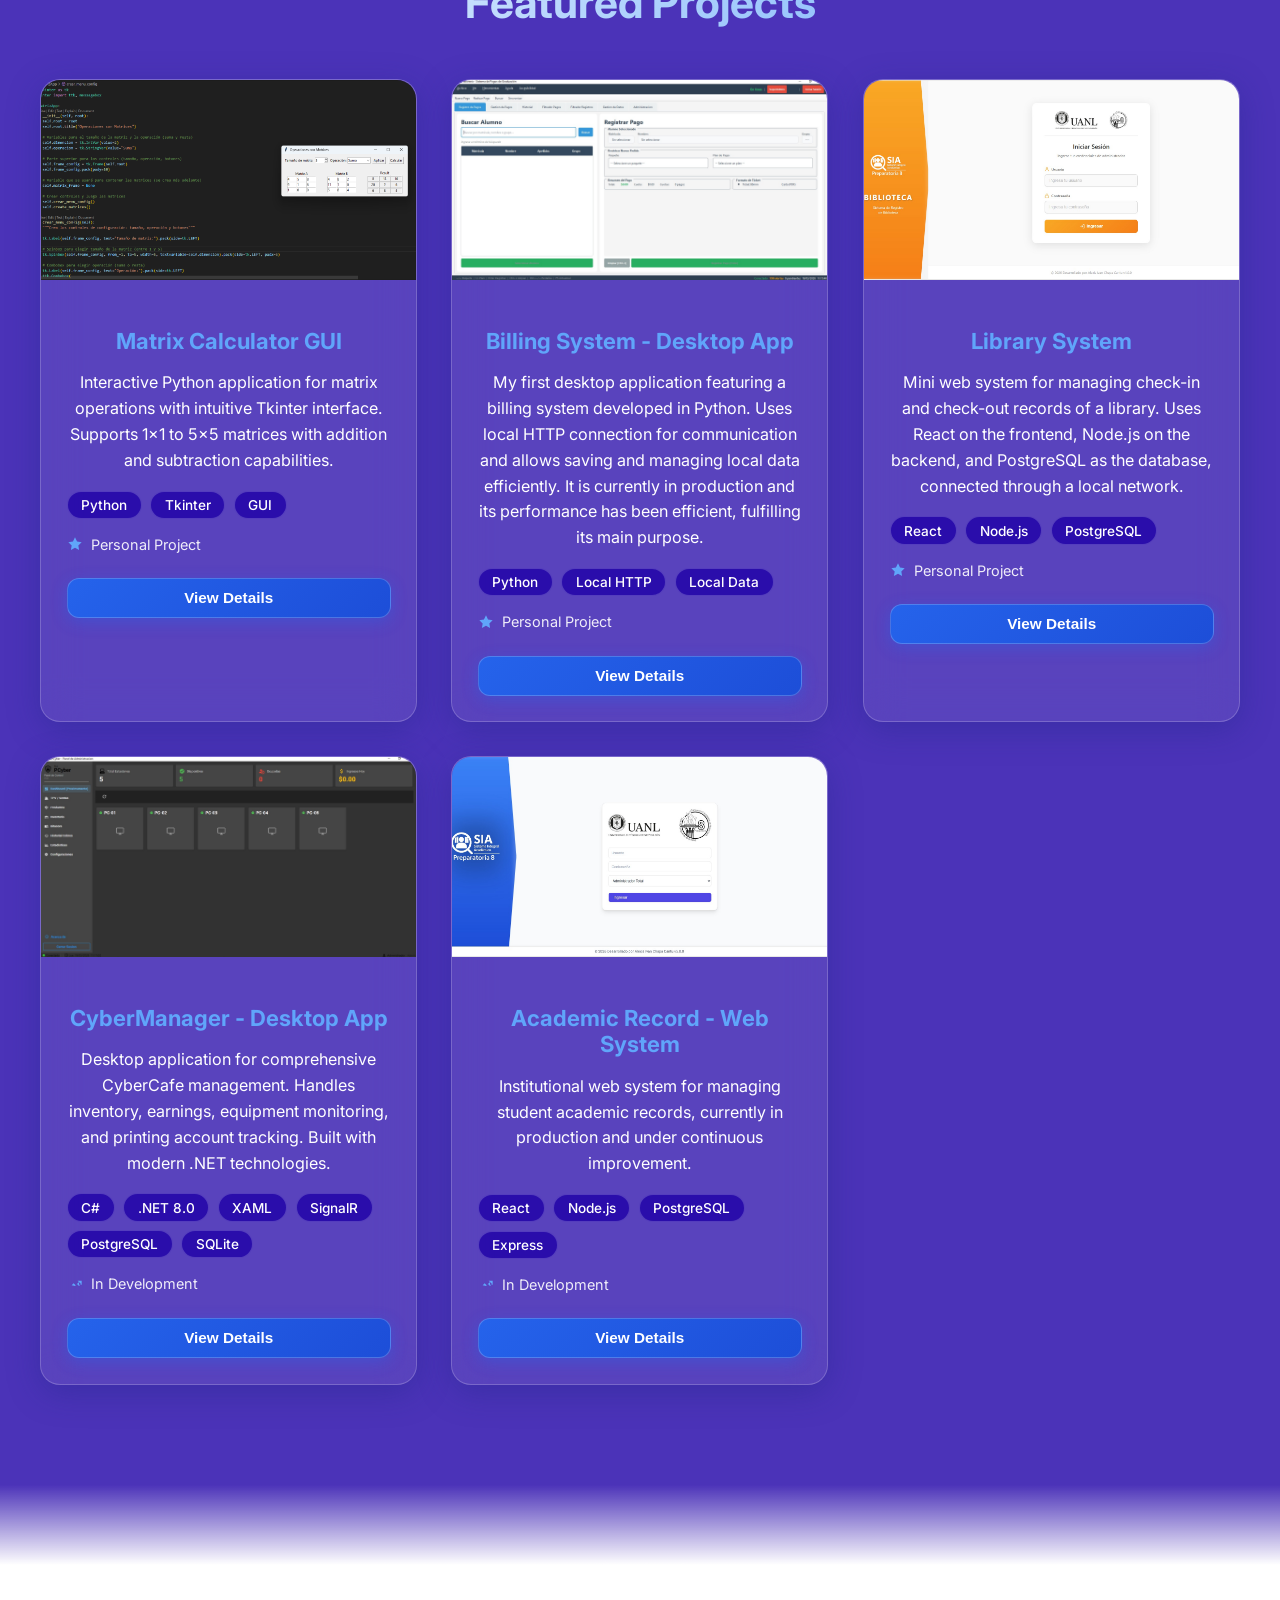
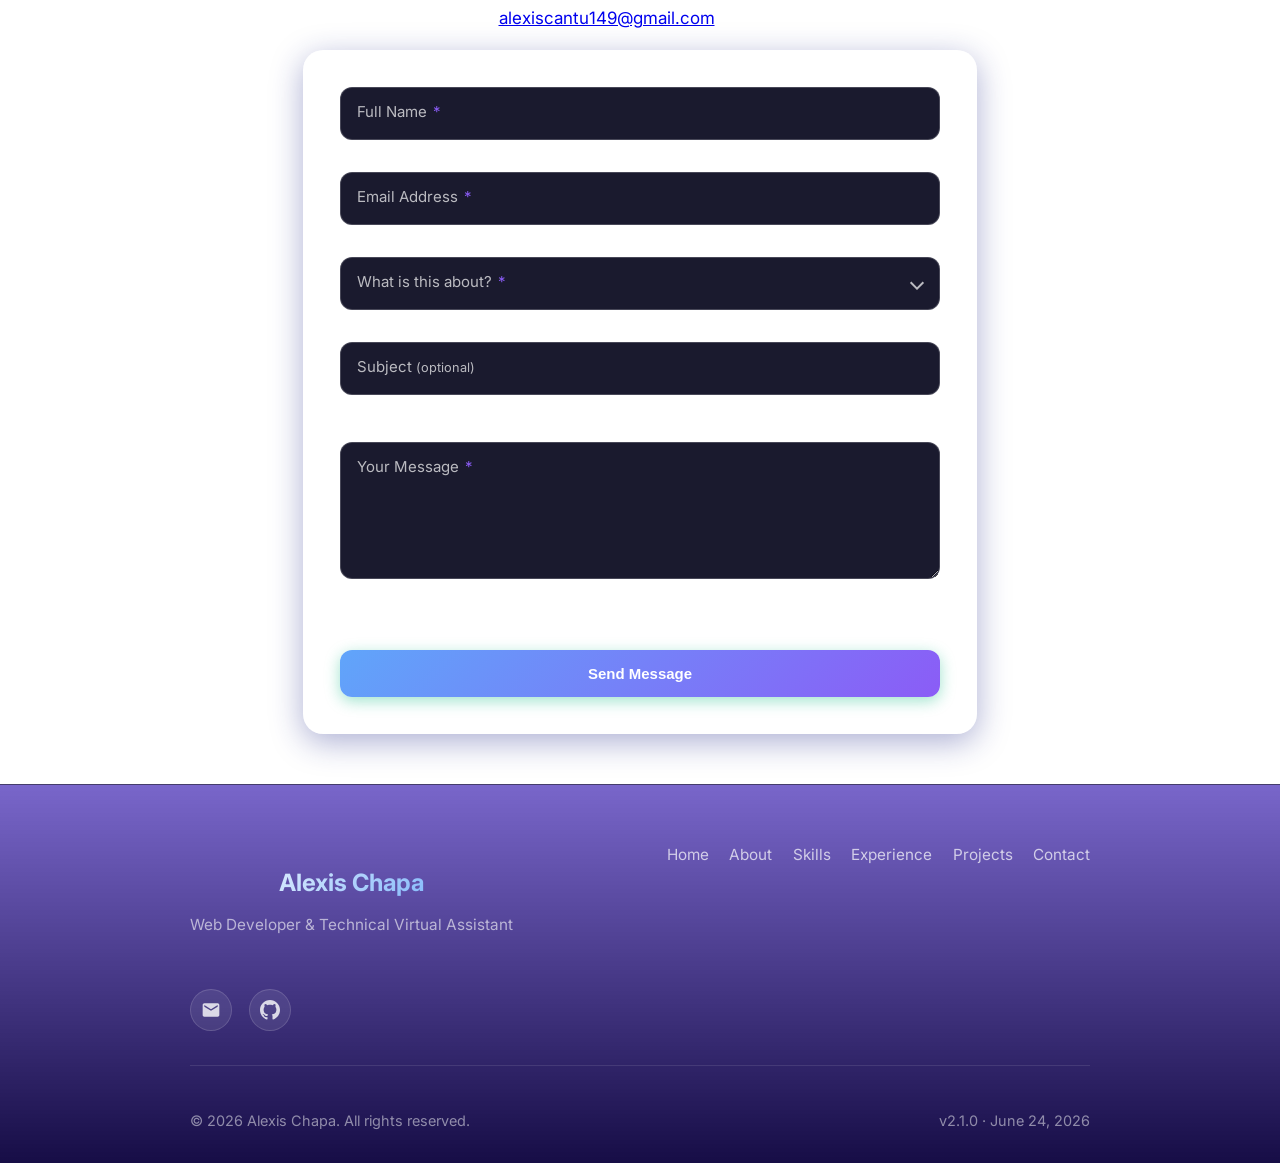
==== commit 516dc17e: "v2.1.0" ====
--- a/index.html
+++ b/index.html
@@ -21,6 +21,8 @@
   <link rel="stylesheet" href="styles/modal.css">
   <link rel="stylesheet" href="styles/animacion.css">
   <link rel="stylesheet" href="styles/theme.css">
+  <link rel="preconnect" href="https://fonts.googleapis.com" />
+  <link rel="preconnect" href="https://fonts.gstatic.com" crossorigin />
   <link href="https://fonts.googleapis.com/css2?family=Inter:wght@400;600;700&display=swap" rel="stylesheet" />
 </head>
 <body>
@@ -83,9 +85,10 @@
       <div class="about-content">
         <div class="about-intro">
           <p class="intro-text">
-            Hello! I'm a web programmer passionate about technology and development. 
-            I'm currently pursuing a degree in video game programming and specialize 
-            in tasks that combine logic, organization, and attention to detail.
+            Hello! I'm Alexis, and I consider myself a programmer who's a technology enthusiast.
+            I'm currently pursuing a degree in Information Technology with hands-on experience,
+            and I specialize in tasks that combine logic, organization, and attention, as well
+            as development and programming.
           </p>
         </div>
         
@@ -495,7 +498,7 @@
         <!-- Project 1 - Matrix Calculator -->
         <div class="project-card" data-category="python" data-aos="fade-up">
           <div class="project-image">
-            <img src="img_project/1.png" alt="Matrix Calculator" />
+            <img src="img_project/1.png" alt="Matrix Calculator" loading="lazy" decoding="async" />
           </div>
           <div class="project-content">
             <h3>Matrix Calculator GUI</h3>
@@ -520,11 +523,11 @@
         <!-- Project 2 - Billing System -->
         <div class="project-card" data-category="python" data-aos="fade-up" data-aos-delay="100">
           <div class="project-image">
-            <img src="img/teso2.jpeg" alt="Billing System" />
+            <img src="img/teso2.jpeg" alt="Billing System" loading="lazy" decoding="async" />
           </div>
           <div class="project-content">
             <h3>Billing System - Desktop App</h3>
-            <p>My first desktop application featuring a billing system developed in Python. Uses local HTTP connection for communication and allows saving and managing local data efficiently.</p>
+            <p>My first desktop application featuring a billing system developed in Python. Uses local HTTP connection for communication and allows saving and managing local data efficiently. It is currently in production and its performance has been efficient, fulfilling its main purpose.</p>
             <div class="project-tech">
               <span class="tech-tag">Python</span>
               <span class="tech-tag">Local HTTP</span>
@@ -545,7 +548,7 @@
         <!-- Project 3 - Library System -->
         <div class="project-card" data-category="fullstack" data-aos="fade-up" data-aos-delay="200">
           <div class="project-image">
-            <img src="img/biblio2.jpeg" alt="Library System" />
+            <img src="img/biblio2.jpeg" alt="Library System" loading="lazy" decoding="async" />
           </div>
           <div class="project-content">
             <h3>Library System</h3>
@@ -570,7 +573,7 @@
         <!-- Project 4 - CyberManager -->
         <div class="project-card" data-category="desktop" data-aos="fade-up" data-aos-delay="300">
           <div class="project-image">
-            <img src="img/cyber2.jpeg" alt="CyberManager" />
+            <img src="img/cyber2.jpeg" alt="CyberManager" loading="lazy" decoding="async" />
           </div>
           <div class="project-content">
             <h3>CyberManager - Desktop App</h3>
@@ -597,7 +600,7 @@
 
         <div class="project-card" data-category="fullstack" data-aos="fade-up" data-aos-delay="400">
           <div class="project-image">
-            <img src="img/prefe1.jpeg" alt="Academic Record" />
+            <img src="img/prefe1.jpeg" alt="Academic Record" loading="lazy" decoding="async" />
           </div>
           <div class="project-content">
             <h3>Academic Record - Web System</h3>
@@ -626,32 +629,64 @@
   <section id="contacto">
     <h2>Contact</h2>
     <p>
-      Write to me at <a href="mailto:alexiscantu149@gmail.com">alexiscantu149@gmail.com</a>
-      <br>
-      <p>(Demo form, not functional at the moment)</p>
+      Write to me at <a href="mailto:alexiscantu149@gmail.com">alexiscantu149@gmail.com</a> or use the form below.
     </p>
-    <form class="contact-form" id="contact-form">
+    <form class="contact-form" id="contact-form" novalidate
+          data-success="Message sent successfully. Thank you for reaching out — I'll reply soon."
+          data-error="Could not send your message. Please try again or email me directly."
+          data-network="A connection error occurred. Please check your network and try again."
+          data-invalid="Please fix the highlighted fields and try again."
+          data-default-subject="New message from portfolio"
+          data-from-name="Alexis Chapa Portfolio">
+      <div class="form-status" id="form-status" role="status" aria-live="polite" hidden>
+        <span class="form-status__icon" aria-hidden="true"></span>
+        <span class="form-status__text"></span>
+      </div>
+
       <div class="form-group">
-        <input type="text" id="name" placeholder=" " required />
-        <label for="name">Full Name</label>
-        <div class="error-message">Please enter your full name</div>
-      </div>
-      
+        <input type="text" id="name" name="name" placeholder=" " required autocomplete="name" aria-required="true" aria-describedby="name-error" />
+        <label for="name">Full Name <span class="req" aria-hidden="true">*</span></label>
+        <div class="error-message" id="name-error">Please enter your full name (minimum 2 characters)</div>
+      </div>
+
       <div class="form-group">
-        <input type="email" id="email" placeholder=" " required />
-        <label for="email">Email Address</label>
-        <div class="error-message">Please enter a valid email address</div>
-      </div>
-      
+        <input type="email" id="email" name="email" placeholder=" " required autocomplete="email" aria-required="true" aria-describedby="email-error" />
+        <label for="email">Email Address <span class="req" aria-hidden="true">*</span></label>
+        <div class="error-message" id="email-error">Please enter a valid email address</div>
+      </div>
+
+      <div class="form-group form-group--select">
+        <select id="reason" name="reason" required aria-required="true" aria-describedby="reason-error">
+          <option value="" disabled selected hidden></option>
+          <option value="Job opportunity">Job opportunity</option>
+          <option value="Freelance project">Freelance project</option>
+          <option value="Collaboration">Collaboration</option>
+          <option value="Just saying hi">Just saying hi</option>
+        </select>
+        <label for="reason">What is this about? <span class="req" aria-hidden="true">*</span></label>
+        <div class="error-message" id="reason-error">Please choose a topic</div>
+      </div>
+
       <div class="form-group">
-        <textarea id="message" placeholder=" " rows="5" required></textarea>
-        <label for="message">Your Message</label>
-        <div class="error-message">Please enter your message (minimum 10 characters)</div>
-      </div>
-      
+        <input type="text" id="subject" name="subject" placeholder=" " autocomplete="off" maxlength="120" aria-describedby="subject-hint" />
+        <label for="subject">Subject <span class="opt">(optional)</span></label>
+        <div class="field-hint" id="subject-hint">Add a short subject if you'd like.</div>
+      </div>
+
+      <div class="form-group">
+        <textarea id="message" name="message" placeholder=" " rows="5" required minlength="10" maxlength="1000" aria-required="true" aria-describedby="message-error message-count"></textarea>
+        <label for="message">Your Message <span class="req" aria-hidden="true">*</span></label>
+        <div class="message-meta">
+          <span class="error-message" id="message-error">Please enter your message (minimum 10 characters)</span>
+          <span class="char-count" id="message-count" aria-live="polite" data-min="10" data-max="1000">0 / 1000</span>
+        </div>
+      </div>
+
+      <input type="text" name="botcheck" id="botcheck" class="hp-field" tabindex="-1" autocomplete="off" aria-hidden="true" />
+
       <button type="submit" class="btn submit-btn">
-        <span class="loading-spinner"></span>
-        Send Message
+        <span class="loading-spinner" aria-hidden="true"></span>
+        <span class="btn-label">Send Message</span>
       </button>
     </form>
   </section>
@@ -673,14 +708,14 @@
         <a href="mailto:alexiscantu149@gmail.com" aria-label="Email" class="social-link">
           <svg viewBox="0 0 24 24" width="20" height="20" fill="currentColor"><path d="M20 4H4c-1.1 0-1.99.9-1.99 2L2 18c0 1.1.9 2 2 2h16c1.1 0 2-.9 2-2V6c0-1.1-.9-2-2-2zm0 4l-8 5-8-5V6l8 5 8-5v2z"/></svg>
         </a>
-        <a href="https://github.com/Sobaii" target="_blank" rel="noopener noreferrer" aria-label="GitHub" class="social-link">
+        <a href="https://github.com/Shapax99" target="_blank" rel="noopener noreferrer" aria-label="GitHub" class="social-link">
           <svg viewBox="0 0 24 24" width="20" height="20" fill="currentColor"><path d="M12 0c-6.626 0-12 5.373-12 12 0 5.302 3.438 9.8 8.207 11.387.599.111.793-.261.793-.577v-2.234c-3.338.726-4.033-1.416-4.033-1.416-.546-1.387-1.333-1.756-1.333-1.756-1.089-.745.083-.729.083-.729 1.205.084 1.839 1.237 1.839 1.237 1.07 1.834 2.807 1.304 3.492.997.107-.775.418-1.305.762-1.604-2.665-.305-5.467-1.334-5.467-5.931 0-1.311.469-2.381 1.236-3.221-.124-.303-.535-1.524.117-3.176 0 0 1.008-.322 3.301 1.23.957-.266 1.983-.399 3.003-.404 1.02.005 2.047.138 3.006.404 2.291-1.552 3.297-1.23 3.297-1.23.653 1.653.242 2.874.118 3.176.77.84 1.235 1.911 1.235 3.221 0 4.609-2.807 5.624-5.479 5.921.43.372.823 1.102.823 2.222v3.293c0 .319.192.694.801.576 4.765-1.589 8.199-6.086 8.199-11.386 0-6.627-5.373-12-12-12z"/></svg>
         </a>
       </div>
     </div>
     <div class="footer-bottom">
       <p>&copy; <span id="year"></span> Alexis Chapa. All rights reserved.</p>
-      <p class="footer-version">v2.0.0</p>
+      <p class="footer-version">v2.1.0 · June 24, 2026</p>
     </div>
   </footer>
 
@@ -778,13 +813,13 @@
 </button>
 
 </body>
-<script src="scripts/index_EN.js"></script>
-<script src="scripts/modal_EN.js"></script>
-<script src="scripts/animacion.js"></script>
-<script src="scripts/carrusel.js"></script>
-<script src="scripts/skills.js"></script>
-<script src="scripts/timeline.js"></script>
-<script src="scripts/competencies.js"></script>
-<script src="scripts/visual-effects.js"></script>
-<script src="scripts/project-filters.js"></script>
+<script defer src="scripts/index_EN.js"></script>
+<script defer src="scripts/modal_EN.js"></script>
+<script defer src="scripts/animacion.js"></script>
+<script defer src="scripts/carrusel.js"></script>
+<script defer src="scripts/skills.js"></script>
+<script defer src="scripts/timeline.js"></script>
+<script defer src="scripts/competencies.js"></script>
+<script defer src="scripts/visual-effects.js"></script>
+<script defer src="scripts/project-filters.js"></script>
 </html>
--- a/styles/theme.css
+++ b/styles/theme.css
@@ -983,3 +983,297 @@
     margin: 0 10px;
   }
 }
+
+/* Formulario de contacto modernizado */
+.contact-form {
+  max-width: 600px;
+  margin: 0 auto;
+  display: flex;
+  flex-direction: column;
+  gap: 26px;
+  background: rgba(255, 255, 255, 0.06);
+  backdrop-filter: blur(18px);
+  -webkit-backdrop-filter: blur(18px);
+  padding: 36px;
+  border-radius: 20px;
+  border: 1px solid rgba(255, 255, 255, 0.12);
+  box-shadow: 0 8px 32px var(--shadow-color, rgba(31, 38, 135, 0.37));
+  position: relative;
+  --field-bg: #1a1a2e;
+}
+
+.contact-form .form-group {
+  position: relative;
+  margin-bottom: 0;
+}
+
+.contact-form .form-group input,
+.contact-form .form-group textarea {
+  width: 100%;
+  padding: 15px;
+  border: 1px solid var(--border-color) !important;
+  border-radius: 12px;
+  background: var(--field-bg) !important;
+  color: var(--text-primary) !important;
+  font-family: 'Inter', sans-serif;
+  font-size: 15px;
+  line-height: 1.4;
+  transition: border-color 0.25s ease, box-shadow 0.25s ease;
+  outline: none;
+  box-sizing: border-box;
+}
+.contact-form .form-group textarea {
+  resize: vertical;
+  min-height: 130px;
+}
+
+.contact-form .form-group label {
+  position: absolute;
+  top: 15px;
+  left: 13px;
+  color: var(--text-muted);
+  font-size: 15px;
+  transition: top 0.25s ease, left 0.25s ease, font-size 0.25s ease, color 0.25s ease, background 0.25s ease;
+  pointer-events: none;
+  background: transparent;
+  padding: 0 4px;
+  max-width: calc(100% - 26px);
+  white-space: nowrap;
+  overflow: hidden;
+  text-overflow: ellipsis;
+}
+.contact-form .form-group input:focus + label,
+.contact-form .form-group textarea:focus + label,
+.contact-form .form-group input:not(:placeholder-shown) + label,
+.contact-form .form-group textarea:not(:placeholder-shown) + label {
+  top: -20px;
+  left: 9px;
+  font-size: 12px;
+  color: var(--accent-color);
+  background: transparent;
+}
+
+.contact-form .req { color: var(--secondary-color); margin-left: 2px; }
+.contact-form .opt { color: var(--text-muted); font-size: 0.85em; font-weight: 400; }
+
+.contact-form .form-group input:focus,
+.contact-form .form-group textarea:focus,
+.contact-form .form-group select:focus {
+  border-color: var(--accent-color) !important;
+  box-shadow: 0 0 0 3px rgba(96, 165, 250, 0.20), 0 0 0 1px rgba(139, 92, 246, 0.35) !important;
+}
+.contact-form .form-group input:focus-visible,
+.contact-form .form-group textarea:focus-visible,
+.contact-form .form-group select:focus-visible,
+.contact-form .submit-btn:focus-visible {
+  outline: 2px solid transparent;
+  box-shadow: 0 0 0 3px rgba(96, 165, 250, 0.45) !important;
+}
+
+.contact-form .form-group.success input,
+.contact-form .form-group.success textarea,
+.contact-form .form-group.success select {
+  border-color: #10b981 !important;
+}
+.contact-form .form-group.error input,
+.contact-form .form-group.error textarea,
+.contact-form .form-group.error select {
+  border-color: #ef4444 !important;
+}
+
+.contact-form .error-message {
+  color: #ef4444;
+  font-size: 12px;
+  margin-top: 6px;
+  opacity: 0;
+  max-height: 0;
+  overflow: hidden;
+  transition: opacity 0.25s ease, max-height 0.25s ease;
+}
+.contact-form .form-group.error .error-message {
+  opacity: 1;
+  max-height: 3em;
+}
+.contact-form .form-group.error .error-message::before {
+  content: "\26A0\FE0E";
+  margin-right: 5px;
+}
+
+.contact-form .field-hint {
+  color: var(--text-muted);
+  font-size: 12px;
+  margin-top: 6px;
+}
+
+.contact-form .message-meta {
+  display: flex;
+  justify-content: space-between;
+  align-items: flex-start;
+  gap: 12px;
+}
+.contact-form .message-meta .error-message { margin-top: 6px; }
+.contact-form .char-count {
+  flex: 0 0 auto;
+  margin-top: 6px;
+  margin-left: auto;
+  font-size: 12px;
+  color: var(--text-muted);
+  white-space: nowrap;
+  transition: color 0.25s ease;
+}
+.contact-form .char-count.valid { color: var(--accent-color); }
+.contact-form .char-count.over { color: #ef4444; font-weight: 600; }
+
+.contact-form .form-group--select { position: relative; }
+.contact-form .form-group--select select {
+  width: 100%;
+  padding: 15px;
+  border: 1px solid var(--border-color);
+  border-radius: 12px;
+  background: var(--field-bg);
+  color: var(--text-primary);
+  color-scheme: dark;
+  font-family: 'Inter', sans-serif;
+  font-size: 15px;
+  line-height: 1.4;
+  -webkit-appearance: none;
+  -moz-appearance: none;
+  appearance: none;
+  cursor: pointer;
+  outline: none;
+  box-sizing: border-box;
+  transition: border-color 0.25s ease, box-shadow 0.25s ease;
+}
+.contact-form .form-group--select select:required:invalid { color: var(--text-muted); }
+.contact-form .form-group--select select option { color: #ffffff; background-color: #1a1a2e; }
+.contact-form .form-group--select select option[value=""] { color: rgba(255, 255, 255, 0.5); }
+.contact-form .form-group--select::after {
+  content: "";
+  position: absolute;
+  right: 18px;
+  top: 21px;
+  width: 8px;
+  height: 8px;
+  border-right: 2px solid var(--text-muted);
+  border-bottom: 2px solid var(--text-muted);
+  transform: rotate(45deg);
+  pointer-events: none;
+  transition: border-color 0.25s ease;
+}
+.contact-form .form-group--select:focus-within::after { border-color: var(--accent-color); }
+.contact-form .form-group--select select:focus + label,
+.contact-form .form-group--select.filled label {
+  top: -20px;
+  left: 9px;
+  font-size: 12px;
+  color: var(--accent-color);
+}
+
+.contact-form .hp-field {
+  position: absolute !important;
+  left: -9999px !important;
+  width: 1px;
+  height: 1px;
+  opacity: 0;
+  overflow: hidden;
+  pointer-events: none;
+}
+
+.contact-form .submit-btn,
+.contact-form .submit-btn:hover {
+  background: linear-gradient(135deg, var(--accent-color), var(--secondary-color)) !important;
+  color: #fff !important;
+  padding: 15px 30px;
+  border: none !important;
+  border-radius: 12px;
+  font-weight: 600;
+  font-size: 15px;
+  cursor: pointer;
+  position: relative;
+  overflow: hidden;
+  transition: transform 0.2s ease, box-shadow 0.2s ease, filter 0.2s ease;
+}
+.contact-form .submit-btn:hover {
+  transform: translateY(-2px);
+  box-shadow: 0 10px 28px rgba(96, 165, 250, 0.30) !important;
+  filter: brightness(1.05);
+}
+.contact-form .submit-btn:active { transform: translateY(0); }
+.contact-form .submit-btn:disabled {
+  cursor: not-allowed;
+  filter: saturate(0.6) brightness(0.9);
+  transform: none;
+}
+.contact-form .submit-btn .btn-label { transition: opacity 0.2s ease; }
+.contact-form .submit-btn.loading { color: transparent !important; pointer-events: none; }
+.contact-form .submit-btn.loading .btn-label { opacity: 0; }
+
+.contact-form .submit-btn .loading-spinner {
+  display: none !important;
+  position: absolute;
+  top: 50%;
+  left: 50%;
+  width: 18px;
+  height: 18px;
+  margin: 0;
+  border: 2px solid rgba(255, 255, 255, 0.4);
+  border-top-color: #fff;
+  border-radius: 50%;
+  transform: translate(-50%, -50%);
+  animation: cf-spin 0.7s linear infinite;
+}
+.contact-form .submit-btn.loading .loading-spinner {
+  display: block !important;
+}
+@keyframes cf-spin { to { transform: translate(-50%, -50%) rotate(360deg); } }
+
+.contact-form .form-status {
+  display: flex;
+  align-items: center;
+  gap: 10px;
+  padding: 14px 16px;
+  border-radius: 12px;
+  font-size: 14px;
+  line-height: 1.4;
+  background: rgba(255, 255, 255, 0.05);
+  border: 1px solid rgba(255, 255, 255, 0.12);
+  border-left: 4px solid var(--accent-color);
+  color: var(--text-primary);
+  opacity: 0;
+  transform: translateY(-6px);
+  transition: opacity 0.3s ease, transform 0.3s ease;
+}
+.contact-form .form-status[hidden] { display: none; }
+.contact-form .form-status.show { opacity: 1; transform: translateY(0); }
+.contact-form .form-status.is-success { background: rgba(16, 185, 129, 0.10); border-left-color: #10b981; }
+.contact-form .form-status.is-error { background: rgba(239, 68, 68, 0.10); border-left-color: #ef4444; }
+.contact-form .form-status__icon { flex: 0 0 auto; font-size: 18px; line-height: 1; }
+.contact-form .form-status.is-success .form-status__icon::before { content: "\2713"; color: #10b981; font-weight: 700; }
+.contact-form .form-status.is-error .form-status__icon::before { content: "\26A0\FE0E"; color: #ef4444; }
+.contact-form .form-status__text { flex: 1 1 auto; }
+
+@media (max-width: 768px) {
+  .contact-form { padding: 26px; gap: 16px; }
+  .contact-form .form-group input,
+  .contact-form .form-group textarea,
+  .contact-form .form-group--select select { font-size: 16px; }
+}
+@media (max-width: 480px) {
+  .contact-form { padding: 20px; border-radius: 16px; }
+  .contact-form .message-meta { flex-direction: column; gap: 2px; }
+  .contact-form .char-count { margin-left: 0; }
+  .contact-form .submit-btn { width: 100%; }
+  .contact-form .form-status { font-size: 13px; }
+}
+
+@media (prefers-reduced-motion: reduce) {
+  .contact-form .form-group input,
+  .contact-form .form-group textarea,
+  .contact-form .form-group--select select,
+  .contact-form .submit-btn,
+  .contact-form .form-status,
+  .contact-form .error-message,
+  .contact-form .char-count { transition: none !important; }
+  .contact-form .submit-btn:hover { transform: none; }
+  .contact-form .submit-btn.loading .loading-spinner { animation: none !important; }
+}
